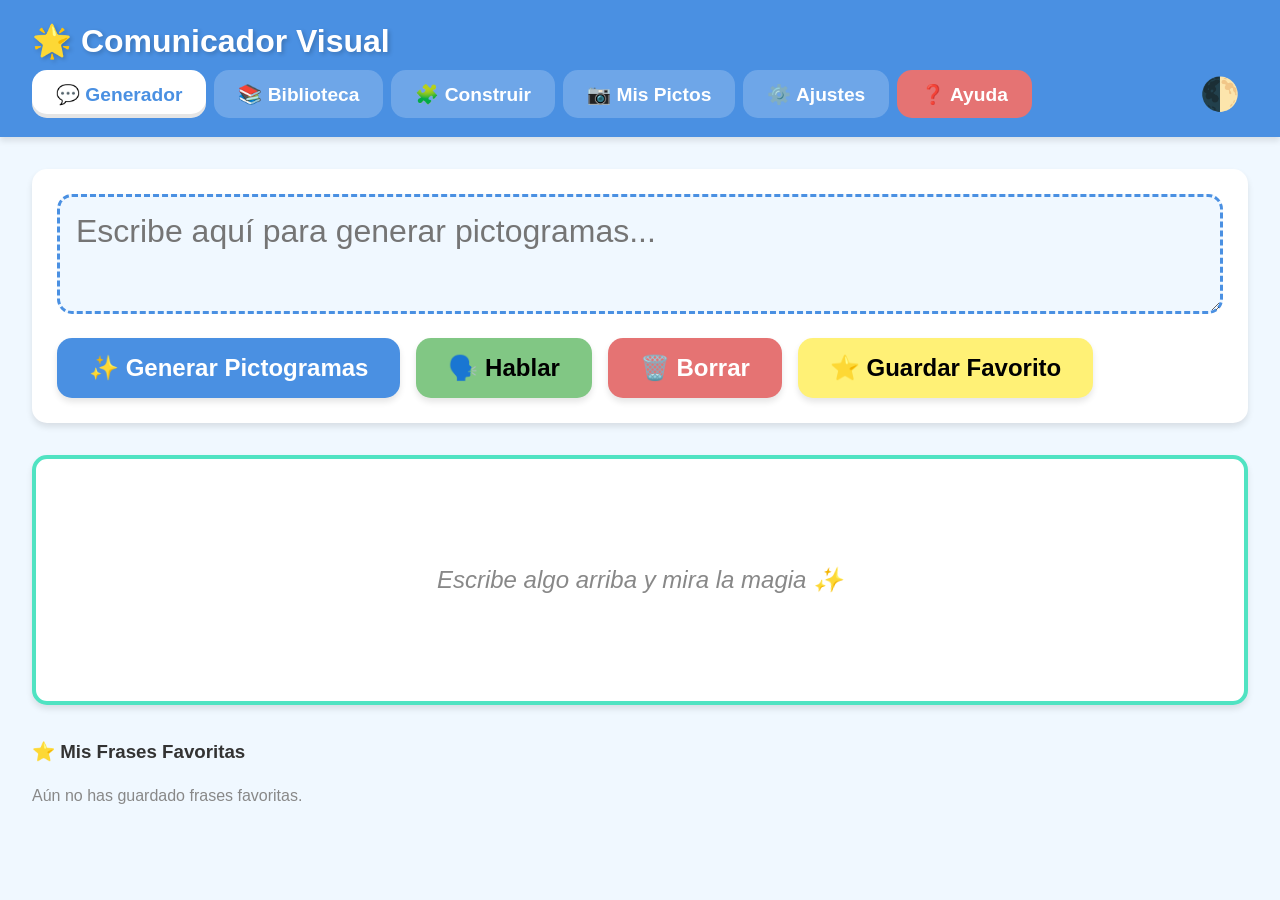
==== index.html @ 5ac13087 "fix: syntax error in template literals and rename - Fix syntax error with backticks escaping in fetc" ====
<!DOCTYPE html>
<html lang="es">
<head>
    <meta charset="UTF-8">
    <meta name="viewport" content="width=device-width, initial-scale=1.0">
    <title>Comunicador Visual TEA</title>
    <style>
        :root {
            /* Colors */
            --bg-color: #f0f8ff;
            --text-color: #333;
            --primary-color: #4a90e2;
            --secondary-color: #50e3c2;
            --card-bg: #fff;

            /* ARASAAC Colors */
            --color-people: #ffb74d; /* Naranja */
            --color-actions: #64b5f6; /* Azul */
            --color-objects: #fff176; /* Amarillo */
            --color-places: #81c784; /* Verde */
            --color-emotions: #e57373; /* Rojo */
            --color-food: #a1887f; /* Marrón */
            --color-other: #ffffff; /* Blanco */

            /* Typography & Sizing */
            --font-family: 'Comic Sans MS', 'Arial Rounded MT Bold', Arial, sans-serif;
            --border-radius: 15px;
            --shadow: 0 4px 6px rgba(0,0,0,0.1);
        }

        [data-theme="dark"] {
            --bg-color: #1a1a2e;
            --text-color: #f0f0f0;
            --card-bg: #16213e;
            --shadow: 0 4px 6px rgba(0,0,0,0.4);
            /* Slightly dimmer AAC colors for dark mode, keeping hue */
            --color-people: #cc923e;
            --color-actions: #5091c5;
            --color-objects: #ccc15e;
            --color-places: #679f6a;
            --color-emotions: #b75c5c;
            --color-food: #816d66;
            --color-other: #444;
        }

        [data-contrast="high"] {
            --bg-color: #000;
            --text-color: #fff;
            --card-bg: #000;
            --border-color: #fff;
            --primary-color: #ffff00;
            --color-people: #fff;
            --color-actions: #fff;
            --color-objects: #fff;
            --color-places: #fff;
            --color-emotions: #fff;
            --color-food: #fff;
            --color-other: #fff;
        }

        * {
            box-sizing: border-box;
            margin: 0;
            padding: 0;
        }

        body {
            font-family: var(--font-family);
            background-color: var(--bg-color);
            color: var(--text-color);
            transition: background-color 0.3s, color 0.3s;
            line-height: 1.6;
        }

        header {
            background-color: var(--primary-color);
            color: white;
            padding: 1rem 2rem;
            display: flex;
            flex-wrap: wrap;
            justify-content: space-between;
            align-items: center;
            box-shadow: var(--shadow);
            position: sticky;
            top: 0;
            z-index: 100;
        }

        header h1 {
            font-size: 2rem;
            margin-right: 2rem;
            text-shadow: 2px 2px 4px rgba(0,0,0,0.2);
        }

        [data-contrast="high"] header {
            background-color: #000;
            border-bottom: 2px solid #fff;
        }

        nav {
            display: flex;
            gap: 0.5rem;
            flex-wrap: wrap;
        }

        .tab-btn {
            background-color: rgba(255,255,255,0.2);
            border: none;
            color: white;
            padding: 0.8rem 1.5rem;
            font-size: 1.2rem;
            font-weight: bold;
            border-radius: var(--border-radius);
            cursor: pointer;
            transition: background-color 0.2s, transform 0.1s;
        }

        [data-contrast="high"] .tab-btn {
            border: 2px solid #fff;
            color: #fff;
            background-color: #000;
        }

        .tab-btn:hover {
            background-color: rgba(255,255,255,0.4);
            transform: scale(1.05);
        }

        .tab-btn.active {
            background-color: white;
            color: var(--primary-color);
            box-shadow: inset 0 -4px 0 rgba(0,0,0,0.1);
        }

        [data-contrast="high"] .tab-btn.active {
            background-color: #fff;
            color: #000;
        }

        .help-btn {
            background-color: var(--color-emotions);
        }
        [data-contrast="high"] .help-btn { background-color: #000; border-color: yellow; color: yellow; }

        #theme-toggle {
            background: none;
            border: none;
            font-size: 2rem;
            cursor: pointer;
            padding: 0.5rem;
            transition: transform 0.2s;
        }
        #theme-toggle:hover { transform: rotate(20deg); }

        main {
            padding: 2rem;
            max-width: 1400px;
            margin: 0 auto;
        }

        .tab-content {
            display: none;
            animation: fadeIn 0.3s ease-in-out;
        }

        .tab-content.active {
            display: block;
        }

        @keyframes fadeIn {
            from { opacity: 0; transform: translateY(10px); }
            to { opacity: 1; transform: translateY(0); }
        }

        /* Generator Area */
        .input-area {
            background-color: var(--card-bg);
            padding: 1.5rem;
            border-radius: var(--border-radius);
            box-shadow: var(--shadow);
            margin-bottom: 2rem;
            border: 1px solid transparent;
        }
        [data-contrast="high"] .input-area { border-color: #fff; }

        textarea {
            width: 100%;
            height: 120px;
            font-size: 2rem;
            padding: 1rem;
            border: 3px dashed var(--primary-color);
            border-radius: var(--border-radius);
            background-color: var(--bg-color);
            color: var(--text-color);
            font-family: inherit;
            resize: vertical;
        }
        [data-contrast="high"] textarea { border: 3px solid #fff; }

        .controls {
            display: flex;
            gap: 1rem;
            margin-top: 1rem;
            flex-wrap: wrap;
        }

        .action-btn {
            padding: 1rem 2rem;
            font-size: 1.5rem;
            font-weight: bold;
            border: none;
            border-radius: var(--border-radius);
            cursor: pointer;
            box-shadow: var(--shadow);
            transition: transform 0.1s;
            color: white;
            background-color: var(--primary-color);
        }
        [data-contrast="high"] .action-btn { border: 2px solid #fff; background-color: #000 !important; color: #fff; }
        [data-contrast="high"] .action-btn:focus, [data-contrast="high"] .action-btn:hover { background-color: yellow !important; color: #000; border-color: yellow; }

        .action-btn:active { transform: scale(0.95); }
        .action-btn.speak { background-color: var(--color-places); color: #000; }
        .action-btn.clear { background-color: var(--color-emotions); }
        .action-btn.fav { background-color: var(--color-objects); color: #000; }

        /* Pictograms */
        .picto-container {
            display: flex;
            flex-wrap: wrap;
            gap: 1rem;
            padding: 2rem;
            background-color: var(--card-bg);
            border-radius: var(--border-radius);
            box-shadow: var(--shadow);
            min-height: 250px;
            align-items: center;
            justify-content: flex-start;
            border: 4px solid var(--secondary-color);
        }
        [data-contrast="high"] .picto-container { border-color: #fff; }

        .empty-state {
            width: 100%;
            text-align: center;
            font-size: 1.5rem;
            color: #888;
            font-style: italic;
        }
        [data-contrast="high"] .empty-state { color: #fff; }

        .pictogram {
            display: flex;
            flex-direction: column;
            align-items: center;
            justify-content: center;
            width: 180px;
            height: 220px;
            background-color: white;
            border: 6px solid #ccc;
            border-radius: 20px;
            padding: 10px;
            box-shadow: 0 6px 12px rgba(0,0,0,0.15);
            transition: transform 0.2s;
            cursor: grab;
            user-select: none;
        }

        .pictogram:active { cursor: grabbing; }
        .pictogram:hover { transform: scale(1.05) translateY(-5px); }

        [data-contrast="high"] .pictogram { background-color: #000; border-color: #fff; }

        /* ARASAAC Border Colors */
        .pictogram[data-category="personas"] { border-color: var(--color-people); }
        .pictogram[data-category="acciones"] { border-color: var(--color-actions); }
        .pictogram[data-category="objetos"] { border-color: var(--color-objects); }
        .pictogram[data-category="lugares"] { border-color: var(--color-places); }
        .pictogram[data-category="emociones"] { border-color: var(--color-emotions); }
        .pictogram[data-category="alimentos"] { border-color: var(--color-food); }
        .pictogram[data-category="otros"] { border-color: var(--color-other); }

        [data-contrast="high"] .pictogram[data-category] { border-color: #fff; }

        .picto-img {
            width: 140px;
            height: 140px;
            object-fit: contain;
            font-size: 100px; /* For emojis */
            display: flex;
            align-items: center;
            justify-content: center;
        }

        .picto-label {
            margin-top: auto;
            font-size: 1.2rem;
            font-weight: bold;
            text-transform: uppercase;
            text-align: center;
            color: #000;
            width: 100%;
            overflow: hidden;
            text-overflow: ellipsis;
            white-space: nowrap;
        }
        [data-contrast="high"] .picto-label { color: #fff; }

        .hide-text .picto-label { display: none; }

        /* Remove Button */
        .remove-btn {
            position: absolute;
            top: -10px;
            right: -10px;
            background: red;
            color: white;
            border: none;
            border-radius: 50%;
            width: 30px;
            height: 30px;
            font-size: 16px;
            font-weight: bold;
            cursor: pointer;
            display: none;
            box-shadow: 0 2px 4px rgba(0,0,0,0.2);
            z-index: 10;
        }
        .pictogram { position: relative; }
        .pictogram:hover .remove-btn { display: block; }
        .builder-board .pictogram .remove-btn { display: block; }

        /* AI Elements */
        .ai-generate-btn {
            background-color: var(--primary-color);
            color: white;
            border: none;
            border-radius: 10px;
            padding: 8px;
            font-size: 0.9rem;
            font-weight: bold;
            cursor: pointer;
            margin-top: 10px;
            text-align: center;
            box-shadow: 0 2px 4px rgba(0,0,0,0.2);
            transition: transform 0.1s, background-color 0.2s;
            width: 90%;
        }
        .ai-generate-btn:hover {
            transform: scale(1.05);
            background-color: var(--secondary-color);
            color: black;
        }
        .ai-generate-btn:active {
            transform: scale(0.95);
        }

        .loading-spinner {
            font-size: 3rem;
            animation: spin 2s linear infinite;
            display: flex;
            align-items: center;
            justify-content: center;
            height: 100px;
        }

        @keyframes spin {
            0% { transform: rotate(0deg); }
            100% { transform: rotate(360deg); }
        }

        /* Library Area */
        .library-controls {
            display: flex;
            flex-direction: column;
            gap: 1rem;
            margin-bottom: 2rem;
        }

        #library-search {
            width: 100%;
            font-size: 1.5rem;
            padding: 1rem;
            border-radius: var(--border-radius);
            border: 2px solid var(--primary-color);
            background-color: var(--card-bg);
            color: var(--text-color);
        }
        [data-contrast="high"] #library-search { border-color: #fff; }

        .filters {
            display: flex;
            gap: 0.5rem;
            flex-wrap: wrap;
        }

        .filter-btn {
            padding: 0.5rem 1rem;
            font-size: 1.1rem;
            border: 2px solid #ccc;
            border-radius: 20px;
            background: var(--card-bg);
            color: var(--text-color);
            cursor: pointer;
            font-weight: bold;
        }
        [data-contrast="high"] .filter-btn { border-color: #fff; }

        .filter-btn.active {
            border-color: var(--text-color);
            background: var(--text-color);
            color: var(--bg-color);
        }

        .category-people { border-color: var(--color-people); color: var(--color-people); }
        .category-actions { border-color: var(--color-actions); color: var(--color-actions); }
        .category-objects { border-color: var(--color-objects); color: var(--color-objects); }
        .category-places { border-color: var(--color-places); color: var(--color-places); }
        .category-emotions { border-color: var(--color-emotions); color: var(--color-emotions); }
        .category-food { border-color: var(--color-food); color: var(--color-food); }

        .picto-grid {
            display: grid;
            grid-template-columns: repeat(auto-fill, minmax(180px, 1fr));
            gap: 1.5rem;
            justify-items: center;
        }

        /* Builder Area */
        .builder-area { margin-bottom: 2rem; }
        .builder-controls { margin-bottom: 1rem; display: flex; gap: 1rem; }
        .builder-board { min-height: 300px; border: 4px dashed var(--secondary-color); }

        .mini-library h3 { margin-bottom: 1rem; }
        .mini-library .picto-grid.mini {
            grid-template-columns: repeat(auto-fill, minmax(120px, 1fr));
            gap: 1rem;
            background: var(--card-bg);
            padding: 1rem;
            border-radius: var(--border-radius);
            max-height: 400px;
            overflow-y: auto;
            border: 1px solid transparent;
        }
        [data-contrast="high"] .mini-library .picto-grid.mini { border-color: #fff; }

        .mini-library .pictogram {
            width: 120px;
            height: 150px;
            border-width: 4px;
        }
        .mini-library .picto-img { width: 80px; height: 80px; font-size: 60px; }
        .mini-library .picto-label { font-size: 0.9rem; }

        /* Custom Area */
        .custom-form {
            background: var(--card-bg);
            padding: 2rem;
            border-radius: var(--border-radius);
            box-shadow: var(--shadow);
            margin-bottom: 2rem;
            border: 1px solid transparent;
        }
        [data-contrast="high"] .custom-form { border-color: #fff; }

        .form-group {
            margin-bottom: 1.5rem;
        }
        .form-group label {
            display: block;
            font-size: 1.2rem;
            font-weight: bold;
            margin-bottom: 0.5rem;
        }
        .form-group input[type="text"], .form-group select {
            width: 100%;
            padding: 1rem;
            font-size: 1.2rem;
            border-radius: var(--border-radius);
            border: 2px solid #ccc;
            background: var(--bg-color);
            color: var(--text-color);
        }
        [data-contrast="high"] .form-group input, [data-contrast="high"] .form-group select { border-color: #fff; }

        .preview-box {
            width: 180px;
            height: 180px;
            border: 4px dashed #ccc;
            border-radius: var(--border-radius);
            display: flex;
            align-items: center;
            justify-content: center;
            margin-top: 1rem;
            overflow: hidden;
        }
        .preview-box img { width: 100%; height: 100%; object-fit: contain; }

        /* Settings Area */
        .settings-panel {
            background: var(--card-bg);
            padding: 2rem;
            border-radius: var(--border-radius);
            box-shadow: var(--shadow);
            max-width: 600px;
            border: 1px solid transparent;
        }
        [data-contrast="high"] .settings-panel { border-color: #fff; }
        .setting-item {
            display: flex;
            justify-content: space-between;
            align-items: center;
            padding: 1rem 0;
            border-bottom: 1px solid #ccc;
            font-size: 1.2rem;
            flex-wrap: wrap;
            gap: 1rem;
        }
        [data-contrast="high"] .setting-item { border-color: #fff; }

        /* Toggle Switch */
        .switch {
            position: relative;
            display: inline-block;
            width: 60px;
            height: 34px;
        }
        .switch input { opacity: 0; width: 0; height: 0; }
        .slider {
            position: absolute;
            cursor: pointer;
            top: 0; left: 0; right: 0; bottom: 0;
            background-color: #ccc;
            transition: .4s;
            border-radius: 34px;
        }
        .slider:before {
            position: absolute;
            content: "";
            height: 26px; width: 26px;
            left: 4px; bottom: 4px;
            background-color: white;
            transition: .4s;
            border-radius: 50%;
        }
        input:checked + .slider { background-color: var(--primary-color); }
        [data-contrast="high"] input:checked + .slider { background-color: yellow; }
        [data-contrast="high"] input:checked + .slider:before { background-color: #000; }
        input:checked + .slider:before { transform: translateX(26px); }

        /* Favorites */
        .favorites-area { margin-top: 2rem; }
        .favorites-container {
            display: flex;
            flex-direction: column;
            gap: 1rem;
            margin-top: 1rem;
        }
        .fav-item {
            background: var(--card-bg);
            padding: 1rem;
            border-radius: var(--border-radius);
            display: flex;
            justify-content: space-between;
            align-items: center;
            box-shadow: var(--shadow);
            font-size: 1.2rem;
            border: 1px solid transparent;
        }
        [data-contrast="high"] .fav-item { border-color: #fff; }
        .fav-item .fav-text { font-weight: bold; cursor: pointer; flex: 1; }
        .fav-item .fav-text:hover { color: var(--primary-color); }
        [data-contrast="high"] .fav-item .fav-text:hover { color: yellow; }

        /* Help Area */
        .help-content {
            background: var(--card-bg);
            padding: 2rem;
            border-radius: var(--border-radius);
            font-size: 1.2rem;
            border: 1px solid transparent;
        }
        [data-contrast="high"] .help-content { border-color: #fff; }
        .tutorial-steps {
            display: grid;
            grid-template-columns: repeat(auto-fit, minmax(250px, 1fr));
            gap: 2rem;
            margin-top: 2rem;
        }
        .step {
            background: var(--bg-color);
            padding: 1.5rem;
            border-radius: var(--border-radius);
            border-left: 8px solid var(--primary-color);
        }
        [data-contrast="high"] .step { border-left-color: yellow; border: 1px solid #fff; }

        @media (max-width: 768px) {
            header h1 { font-size: 1.5rem; }
            .tab-btn { font-size: 1rem; padding: 0.6rem 1rem; }
            .action-btn { font-size: 1.2rem; padding: 0.8rem 1.5rem; width: 100%; }
            .controls { flex-direction: column; }
            .pictogram { width: 140px; height: 180px; }
            .picto-img { width: 100px; height: 100px; font-size: 70px; }
            .picto-label { font-size: 1rem; }
        }
    </style>
</head>
<body>
    <header>
        <h1>🌟 Comunicador Visual</h1>
        <nav>
            <button class="tab-btn active" onclick="switchTab('generator')">💬 Generador</button>
            <button class="tab-btn" onclick="switchTab('library')">📚 Biblioteca</button>
            <button class="tab-btn" onclick="switchTab('builder')">🧩 Construir</button>
            <button class="tab-btn" onclick="switchTab('custom')">📷 Mis Pictos</button>
            <button class="tab-btn" onclick="switchTab('settings')">⚙️ Ajustes</button>
            <button class="tab-btn help-btn" onclick="switchTab('help')">❓ Ayuda</button>
        </nav>
        <button id="theme-toggle" onclick="toggleTheme()">🌓</button>
    </header>

    <main>
        <!-- Sección 1: Generador -->
        <section id="generator" class="tab-content active">
            <div class="input-area">
                <textarea id="text-input" placeholder="Escribe aquí para generar pictogramas..." spellcheck="false"></textarea>
                <div class="controls">
                    <button id="generate-btn" class="action-btn">✨ Generar Pictogramas</button>
                    <button id="speak-btn" class="action-btn speak">🗣️ Hablar</button>
                    <button id="clear-btn" class="action-btn clear">🗑️ Borrar</button>
                    <button id="save-fav-btn" class="action-btn fav">⭐ Guardar Favorito</button>
                </div>
            </div>
            <div id="picto-output" class="picto-container" ondrop="drop(event)" ondragover="allowDrop(event)">
                <!-- Pictogramas generados aparecerán aquí -->
                <div class="empty-state">Escribe algo arriba y mira la magia ✨</div>
            </div>

            <div class="favorites-area">
                <h3>⭐ Mis Frases Favoritas</h3>
                <div id="favorites-list" class="favorites-container"></div>
            </div>
        </section>

        <!-- Sección 2: Biblioteca -->
        <section id="library" class="tab-content">
            <div class="library-controls">
                <input type="text" id="library-search" placeholder="🔍 Buscar pictograma...">
                <div class="filters">
                    <button class="filter-btn active" data-filter="all">Todos</button>
                    <button class="filter-btn category-people" data-filter="personas">Naranja (Personas)</button>
                    <button class="filter-btn category-actions" data-filter="acciones">Azul (Acciones)</button>
                    <button class="filter-btn category-objects" data-filter="objetos">Amarillo (Objetos)</button>
                    <button class="filter-btn category-places" data-filter="lugares">Verde (Lugares)</button>
                    <button class="filter-btn category-emotions" data-filter="emociones">Rojo (Emociones)</button>
                    <button class="filter-btn category-food" data-filter="alimentos">Marrón (Alimentos)</button>
                </div>
            </div>
            <div id="library-grid" class="picto-grid">
                <!-- Biblioteca completa se renderizará aquí -->
            </div>
        </section>

        <!-- Sección 3: Constructor -->
        <section id="builder" class="tab-content">
            <div class="builder-area">
                <div class="builder-controls">
                    <button id="builder-speak-btn" class="action-btn speak">🗣️ Hablar Frase</button>
                    <button id="builder-clear-btn" class="action-btn clear">🗑️ Vaciar Tablero</button>
                </div>
                <div id="builder-board" class="picto-container builder-board" ondrop="drop(event)" ondragover="allowDrop(event)">
                    <div class="empty-state">Arrastra pictogramas aquí para construir frases 🧩</div>
                </div>
            </div>
            <div class="mini-library">
                <h3>Elige pictogramas:</h3>
                <div id="builder-library" class="picto-grid mini">
                    <!-- Mini biblioteca para arrastrar -->
                </div>
            </div>
        </section>

        <!-- Sección 4: Personalizados -->
        <section id="custom" class="tab-content">
            <div class="custom-form">
                <h2>Añadir Nuevo Pictograma</h2>
                <div class="form-group">
                    <label>Palabra o frase asociada:</label>
                    <input type="text" id="custom-word" placeholder="Ej: Mi perro Toby">
                </div>
                <div class="form-group">
                    <label>Categoría (Color):</label>
                    <select id="custom-category">
                        <option value="personas">Personas (Naranja)</option>
                        <option value="acciones">Acciones (Azul)</option>
                        <option value="objetos">Objetos (Amarillo)</option>
                        <option value="lugares">Lugares (Verde)</option>
                        <option value="emociones">Emociones (Rojo)</option>
                        <option value="alimentos">Alimentos (Marrón)</option>
                        <option value="otros">Otros (Blanco)</option>
                    </select>
                </div>
                <div class="form-group">
                    <label>Imagen:</label>
                    <input type="file" id="custom-image" accept="image/png, image/jpeg">
                    <div id="image-preview" class="preview-box">Preview de imagen</div>
                </div>
                <button id="save-custom-btn" class="action-btn">💾 Guardar Pictograma</button>
            </div>
            <div class="custom-gallery">
                <h3>Mis Pictogramas Personales</h3>
                <div id="custom-grid" class="picto-grid"></div>
            </div>
        </section>

        <!-- Sección 5: Ajustes -->
        <section id="settings" class="tab-content">
            <div class="settings-panel">
                <h2>Configuración</h2>

                <div class="setting-item">
                    <label>Modo Alto Contraste</label>
                    <label class="switch">
                        <input type="checkbox" id="high-contrast-toggle">
                        <span class="slider"></span>
                    </label>
                </div>

                <div class="setting-item">
                    <label>Mostrar texto bajo pictogramas</label>
                    <label class="switch">
                        <input type="checkbox" id="show-text-toggle" checked>
                        <span class="slider"></span>
                    </label>
                </div>

                <div class="setting-item">
                    <label>Voz (Síntesis):</label>
                    <select id="voice-select">
                        <option value="">Cargando voces...</option>
                    </select>
                </div>

                <div class="setting-item">
                    <label>Velocidad de voz:</label>
                    <input type="range" id="voice-rate" min="0.5" max="1.5" step="0.1" value="1.0">
                    <span id="rate-value">Normal</span>
                </div>

                <div class="setting-item" style="flex-direction: column; align-items: flex-start;">
                    <label style="margin-bottom: 0.5rem; font-weight: bold; color: var(--primary-color);">🤖 Generación con IA (Open Router)</label>
                    <div style="width: 100%; display: flex; flex-direction: column; gap: 0.5rem;">
                        <input type="password" id="api-key-input" placeholder="Introduce tu API Key de Open Router" style="width: 100%; padding: 0.8rem; font-size: 1rem; border-radius: var(--border-radius); border: 2px solid #ccc;">
                        <div style="display: flex; justify-content: space-between; align-items: center; width: 100%;">
                            <label style="font-size: 1rem;">Activar IA automática (genera sin pulsar botón):</label>
                            <label class="switch">
                                <input type="checkbox" id="auto-ai-toggle">
                                <span class="slider"></span>
                            </label>
                        </div>
                    </div>
                </div>

                <button id="reset-data-btn" class="action-btn clear" style="margin-top: 30px;">⚠️ Borrar todos los datos guardados</button>
            </div>
        </section>

        <!-- Sección 6: Ayuda -->
        <section id="help" class="tab-content">
            <div class="help-content">
                <h2>¿Cómo usar el Comunicador Visual?</h2>
                <div class="tutorial-steps">
                    <div class="step">
                        <h3>1. Escribe o Habla 📝</h3>
                        <p>En la pestaña "Generador", escribe cualquier frase. El sistema la convertirá automáticamente en pictogramas.</p>
                    </div>
                    <div class="step">
                        <h3>2. Escucha 🗣️</h3>
                        <p>Pulsa el botón "Hablar" y el dispositivo leerá la frase en voz alta.</p>
                    </div>
                    <div class="step">
                        <h3>3. Construye 🧩</h3>
                        <p>En "Construir", arrastra pictogramas desde abajo hacia el panel superior para armar tus propias oraciones visuales.</p>
                    </div>
                    <div class="step">
                        <h3>4. Personaliza 📷</h3>
                        <p>Sube fotos de tu familia, mascota o juguetes en "Mis Pictos" para usarlos en el comunicador.</p>
                    </div>
                    <div class="step">
                        <h3>🎨 Colores ARASAAC</h3>
                        <ul>
                            <li><span style="color: #0078D7; font-weight:bold;">Azul:</span> Acciones (Verbos)</li>
                            <li><span style="color: #FFB300; font-weight:bold;">Amarillo:</span> Objetos (Nombres)</li>
                            <li><span style="color: #E65100; font-weight:bold;">Naranja:</span> Personas / Pronombres</li>
                            <li><span style="color: #4CAF50; font-weight:bold;">Verde:</span> Lugares</li>
                            <li><span style="color: #D32F2F; font-weight:bold;">Rojo:</span> Emociones / Adjetivos</li>
                            <li><span style="color: #795548; font-weight:bold;">Marrón:</span> Alimentos</li>
                        </ul>
                    </div>
                </div>
            </div>
        </section>
    </main>

    <script>
        /* =========================================================================
           1. DICCIONARIO DE PICTOGRAMAS (Más de 350 entradas con emojis/SVGs)
           ========================================================================= */
        const diccionario = [

            // PERSONAS Y PRONOMBRES (Naranja)
            { palabras: ["yo", "mi", "me", "conmigo"], img: "🧍", cat: "personas" },
            { palabras: ["tu", "tú", "te", "ti", "contigo"], img: "👉", cat: "personas" },
            { palabras: ["el", "él", "ella", "le", "lo", "la"], img: "👤", cat: "personas" },
            { palabras: ["nosotros", "nosotras", "nos"], img: "👥", cat: "personas" },
            { palabras: ["vosotros", "vosotras", "ustedes", "os"], img: "👉👥", cat: "personas" },
            { palabras: ["ellos", "ellas", "les", "los", "las"], img: "🗣️", cat: "personas" },
            { palabras: ["mama", "mamá", "madre", "mami"], img: "👩", cat: "personas" },
            { palabras: ["papa", "papá", "padre", "papi"], img: "👨", cat: "personas" },
            { palabras: ["hermano", "hermana", "hermanos"], img: "👦", cat: "personas" },
            { palabras: ["abuela", "abuelo", "abuelos"], img: "👵", cat: "personas" },
            { palabras: ["bebe", "bebé", "nene", "nena"], img: "👶", cat: "personas" },
            { palabras: ["amigo", "amiga", "amigos", "compañero"], img: "🧑‍🤝‍🧑", cat: "personas" },
            { palabras: ["profesor", "profesora", "maestro", "profe"], img: "👨‍🏫", cat: "personas" },
            { palabras: ["medico", "médico", "doctor", "doctora"], img: "👨‍⚕️", cat: "personas" },
            { palabras: ["policia", "policía"], img: "👮", cat: "personas" },
            { palabras: ["bombero"], img: "👨‍🚒", cat: "personas" },
            { palabras: ["niño", "niña", "niños", "chico", "chica"], img: "🧒", cat: "personas" },
            { palabras: ["hombre", "señor"], img: "👨", cat: "personas" },
            { palabras: ["mujer", "señora"], img: "👩", cat: "personas" },
            { palabras: ["familia"], img: "👪", cat: "personas" },

            // ACCIONES Y VERBOS COMPLETOS (Azul)
            { palabras: ["querer", "quiero", "quiere", "queremos", "quise", "queria", "quería"], img: "👐", cat: "acciones" },
            { palabras: ["tener", "tengo", "tiene", "tenemos", "tuve", "tenia", "tenía", "teniendo"], img: "🤲", cat: "acciones" },
            { palabras: ["ir", "voy", "vamos", "fue", "fui", "yendo", "iremos", "va", "van"], img: "🚶", cat: "acciones" },
            { palabras: ["venir", "ven", "vengo", "viene", "viniendo", "vinieron", "vino"], img: "🏃", cat: "acciones" },
            { palabras: ["estar", "estoy", "esta", "está", "estamos", "estuve", "estaba", "estando", "estan", "están"], img: "📍", cat: "acciones" },
            { palabras: ["ser", "soy", "es", "somos", "fui", "era", "siendo", "son"], img: "👤", cat: "acciones" },
            { palabras: ["hacer", "hago", "hace", "hacemos", "hice", "haciendo", "hacen"], img: "🛠️", cat: "acciones" },
            { palabras: ["ver", "veo", "mirar", "miro", "ve", "vimos", "viendo", "mira", "mirando"], img: "👁️", cat: "acciones" },
            { palabras: ["escuchar", "escucho", "oir", "oigo", "escucha", "escuchando", "oye", "oyendo"], img: "👂", cat: "acciones" },
            { palabras: ["comer", "como", "come", "comiendo", "comemos", "comi", "comí", "comeran", "comio"], img: "🍽️", cat: "acciones" },
            { palabras: ["beber", "bebo", "bebe", "tomar", "tomo", "toma", "bebiendo", "tomando"], img: "🚰", cat: "acciones" },
            { palabras: ["dormir", "duermo", "duerme", "dormimos", "durmiendo", "durmio"], img: "💤", cat: "acciones" },
            { palabras: ["jugar", "juego", "juega", "jugamos", "jugando", "jugue"], img: "🎮", cat: "acciones" },
            { palabras: ["correr", "corro", "corre", "corriendo", "corremos", "corri"], img: "🏃‍♂️", cat: "acciones" },
            { palabras: ["saltar", "salto", "salta", "saltando", "saltamos"], img: "🦘", cat: "acciones" },
            { palabras: ["caminar", "camino", "andar", "pasear", "camina", "caminando", "paseando"], img: "🚶‍♂️", cat: "acciones" },
            { palabras: ["hablar", "hablo", "decir", "digo", "habla", "hablando", "dice", "diciendo"], img: "🗣️", cat: "acciones" },
            { palabras: ["leer", "leo", "lee", "leyendo", "leemos", "lei"], img: "📖", cat: "acciones" },
            { palabras: ["escribir", "escribo", "escribe", "escribiendo", "escribimos"], img: "✍️", cat: "acciones" },
            { palabras: ["dibujar", "dibujo", "pintar", "pinto", "dibuja", "dibujando", "pinta", "pintando"], img: "🎨", cat: "acciones" },
            { palabras: ["cantar", "canto", "canta", "cantando", "cantamos"], img: "🎤", cat: "acciones" },
            { palabras: ["bailar", "bailo", "baila", "bailando", "bailamos"], img: "💃", cat: "acciones" },
            { palabras: ["dar", "doy", "da", "dame", "dando", "dimos", "dio"], img: "🎁", cat: "acciones" },
            { palabras: ["tomar", "coger", "agarro", "coge", "cogiendo", "agarrando", "agarra"], img: "✊", cat: "acciones" },
            { palabras: ["poner", "pongo", "pone", "poniendo", "pon", "puso"], img: "📥", cat: "acciones" },
            { palabras: ["quitar", "quito", "quita", "sacar", "quitando", "saca", "sacando"], img: "📤", cat: "acciones" },
            { palabras: ["abrir", "abro", "abre", "abriendo", "abrimos"], img: "👐", cat: "acciones" },
            { palabras: ["cerrar", "cierro", "cierra", "cerrando", "cerramos"], img: "🚪", cat: "acciones" },
            { palabras: ["entrar", "entro", "entra", "entrando", "entramos"], img: "🚶‍♂️➡️", cat: "acciones" },
            { palabras: ["salir", "salgo", "sale", "saliendo", "salimos", "salio"], img: "🚪🏃", cat: "acciones" },
            { palabras: ["subir", "subo", "sube", "subiendo", "subimos"], img: "⬆️", cat: "acciones" },
            { palabras: ["bajar", "bajo", "baje", "baja", "bajando", "bajamos"], img: "⬇️", cat: "acciones" },
            { palabras: ["esperar", "espero", "espera", "esperando", "esperamos"], img: "⏳", cat: "acciones" },
            { palabras: ["parar", "paro", "para", "detener", "parando", "deteniendo"], img: "🛑", cat: "acciones" },
            { palabras: ["ayudar", "ayudo", "ayuda", "ayudame", "ayudando", "ayudamos"], img: "🤝", cat: "acciones" },
            { palabras: ["gustar", "gusta", "gusto", "agradar", "gustan"], img: "👍", cat: "acciones" },
            { palabras: ["pensar", "pienso", "piensa", "pensando", "pensamos"], img: "💭", cat: "acciones" },
            { palabras: ["saber", "se", "sé", "sabe", "sabiendo", "sabemos", "supo"], img: "💡", cat: "acciones" },
            { palabras: ["aprender", "aprendo", "aprende", "aprendiendo", "aprendemos"], img: "🧠", cat: "acciones" },
            { palabras: ["lavar", "lavo", "lava", "limpiar", "limpia", "lavando", "limpiando"], img: "🧼", cat: "acciones" },
            { palabras: ["bañar", "baño", "duchar", "ducho", "bañando", "duchando", "baña"], img: "🛀", cat: "acciones" },
            { palabras: ["vestir", "visto", "ropa", "ponerse", "vistiendo", "viste"], img: "👕", cat: "acciones" },
            { palabras: ["comprar", "compro", "compra", "comprando", "compramos"], img: "🛒", cat: "acciones" },
            { palabras: ["pagar", "pago", "paga", "pagando", "pagamos"], img: "💵", cat: "acciones" },
            { palabras: ["llorar", "lloro", "llora", "llorando", "lloramos"], img: "😢", cat: "acciones" },
            { palabras: ["reir", "rio", "rie", "sonreir", "riendo", "sonriendo", "sonrie"], img: "😄", cat: "acciones" },
            { palabras: ["gritar", "grito", "grita", "gritando", "gritamos"], img: "😫", cat: "acciones" },
            { palabras: ["abrazar", "abrazo", "abraza", "abrazando", "abrazamos"], img: "🫂", cat: "acciones" },
            { palabras: ["besar", "beso", "besa", "besando", "besamos"], img: "💋", cat: "acciones" },
            { palabras: ["doler", "duele", "lastimar", "doliendo", "duelen"], img: "🤕", cat: "acciones" },
            { palabras: ["terminar", "termino", "acabar", "fin", "terminando", "termina"], img: "🏁", cat: "acciones" },
            { palabras: ["caer", "caigo", "cae", "cayendo", "cayo", "caí"], img: "💥", cat: "acciones" },
            { palabras: ["romper", "rompo", "rompe", "rompiendo", "roto"], img: "🔨", cat: "acciones" },
            { palabras: ["trabajar", "trabajo", "trabaja", "trabajando"], img: "💼", cat: "acciones" },
            { palabras: ["estudiar", "estudio", "estudia", "estudiando"], img: "📚", cat: "acciones" },
            { palabras: ["ganar", "gano", "gana", "ganando"], img: "🏆", cat: "acciones" },
            { palabras: ["perder", "pierdo", "pierde", "perdiendo"], img: "❌", cat: "acciones" },
            { palabras: ["volar", "vuelo", "vuela", "volando"], img: "🦅", cat: "acciones" },
            { palabras: ["nadar", "nado", "nada", "nadando"], img: "🏊", cat: "acciones" },
            { palabras: ["pelear", "peleo", "pelea", "peleando", "luchar"], img: "🥊", cat: "acciones" },
            { palabras: ["esconder", "escondo", "esconde", "escondiendo"], img: "🙈", cat: "acciones" },
            { palabras: ["buscar", "busco", "busca", "buscando"], img: "🔍", cat: "acciones" },
            { palabras: ["encontrar", "encuentro", "encuentra", "encontrando"], img: "🎯", cat: "acciones" },
            { palabras: ["cocinar", "cocino", "cocina", "cocinando"], img: "🍳", cat: "acciones" },
            { palabras: ["cortar", "corto", "corta", "cortando"], img: "✂️", cat: "acciones" },
            { palabras: ["peinar", "peino", "peina", "peinando"], img: "🪮", cat: "acciones" },
            { palabras: ["cepillar", "cepillo", "cepilla", "cepillando"], img: "🪥", cat: "acciones" },
            { palabras: ["despertar", "despierto", "despierta", "despertando"], img: "⏰", cat: "acciones" },
            { palabras: ["levantar", "levanto", "levanta", "levantando"], img: "⬆️", cat: "acciones" },
            { palabras: ["sentar", "siento", "sienta", "sentando"], img: "🪑", cat: "acciones" },
            { palabras: ["acostar", "acuesto", "acuesta", "acostando"], img: "🛏️", cat: "acciones" },

            // OBJETOS (Amarillo)
            { palabras: ["agua", "aguas"], img: "💧", cat: "objetos" },
            { palabras: ["juguete", "juguetes"], img: "🧸", cat: "objetos" },
            { palabras: ["pelota", "balon", "bola"], img: "⚽", cat: "objetos" },
            { palabras: ["coche", "auto", "carro", "vehiculo"], img: "🚗", cat: "objetos" },
            { palabras: ["tren", "ferrocarril"], img: "🚂", cat: "objetos" },
            { palabras: ["avion", "avión"], img: "✈️", cat: "objetos" },
            { palabras: ["barco", "bote", "lancha"], img: "⛵", cat: "objetos" },
            { palabras: ["bicicleta", "bici"], img: "🚲", cat: "objetos" },
            { palabras: ["libro", "cuento", "libros"], img: "📚", cat: "objetos" },
            { palabras: ["lapiz", "lápiz", "boli", "boligrafo", "lapicero"], img: "✏️", cat: "objetos" },
            { palabras: ["papel", "hoja", "folio"], img: "📄", cat: "objetos" },
            { palabras: ["tijeras", "tijera"], img: "✂️", cat: "objetos" },
            { palabras: ["pegamento", "cola"], img: "🧴", cat: "objetos" },
            { palabras: ["mesa", "escritorio", "pupitre"], img: "🪑", cat: "objetos" },
            { palabras: ["silla", "asiento", "sillon"], img: "🪑", cat: "objetos" },
            { palabras: ["cama", "camita"], img: "🛏️", cat: "objetos" },
            { palabras: ["sofa", "sofá"], img: "🛋️", cat: "objetos" },
            { palabras: ["puerta"], img: "🚪", cat: "objetos" },
            { palabras: ["ventana", "cristal"], img: "🪟", cat: "objetos" },
            { palabras: ["television", "tv", "tele", "televisor"], img: "📺", cat: "objetos" },
            { palabras: ["ordenador", "computadora", "pc", "portatil"], img: "💻", cat: "objetos" },
            { palabras: ["tablet", "ipad", "tableta"], img: "📱", cat: "objetos" },
            { palabras: ["telefono", "movil", "celular", "smartphone"], img: "📱", cat: "objetos" },
            { palabras: ["auriculares", "cascos", "audifonos"], img: "🎧", cat: "objetos" },
            { palabras: ["reloj"], img: "⌚", cat: "objetos" },
            { palabras: ["gafas", "lentes", "anteojos"], img: "👓", cat: "objetos" },
            { palabras: ["ropa", "prendas"], img: "👕", cat: "objetos" },
            { palabras: ["pantalon", "pantalón", "pantalones"], img: "👖", cat: "objetos" },
            { palabras: ["camiseta", "playera", "remera"], img: "👕", cat: "objetos" },
            { palabras: ["zapatos", "zapatillas", "calzado"], img: "👟", cat: "objetos" },
            { palabras: ["calcetines", "medias"], img: "🧦", cat: "objetos" },
            { palabras: ["abrigo", "chaqueta", "chamarra", "sueter"], img: "🧥", cat: "objetos" },
            { palabras: ["sombrero", "gorra", "gorro"], img: "🧢", cat: "objetos" },
            { palabras: ["mochila", "bolso", "cartera"], img: "🎒", cat: "objetos" },
            { palabras: ["dinero", "monedas", "billetes"], img: "💰", cat: "objetos" },
            { palabras: ["llaves", "llave"], img: "🔑", cat: "objetos" },
            { palabras: ["cepillo"], img: "🪥", cat: "objetos" },
            { palabras: ["peine"], img: "🪮", cat: "objetos" },
            { palabras: ["jabon", "jabón", "gel"], img: "🧼", cat: "objetos" },
            { palabras: ["toalla"], img: "🧖", cat: "objetos" },
            { palabras: ["papel higienico", "vater"], img: "🧻", cat: "objetos" },
            { palabras: ["plato", "vajilla"], img: "🍽️", cat: "objetos" },
            { palabras: ["vaso", "taza", "copa"], img: "🥛", cat: "objetos" },
            { palabras: ["cubiertos", "cuchara", "tenedor", "cuchillo"], img: "🍴", cat: "objetos" },
            { palabras: ["basura", "papelera", "cubo"], img: "🗑️", cat: "objetos" },
            { palabras: ["regalo", "obsequio"], img: "🎁", cat: "objetos" },
            { palabras: ["foto", "fotografia", "camara"], img: "📷", cat: "objetos" },
            { palabras: ["lluvia", "paraguas"], img: "☂️", cat: "objetos" },
            { palabras: ["sol", "soleado"], img: "☀️", cat: "objetos" },
            { palabras: ["luna", "noche"], img: "🌙", cat: "objetos" },
            { palabras: ["estrella"], img: "⭐", cat: "objetos" },
            { palabras: ["fuego", "lumbre"], img: "🔥", cat: "objetos" },
            { palabras: ["flor", "flores", "planta"], img: "🌸", cat: "objetos" },
            { palabras: ["arbol", "árbol"], img: "🌳", cat: "objetos" },

            // LUGARES (Verde)
            { palabras: ["casa", "hogar", "vivienda"], img: "🏠", cat: "lugares" },
            { palabras: ["colegio", "escuela", "cole", "instituto"], img: "🏫", cat: "lugares" },
            { palabras: ["parque", "plaza"], img: "🏞️", cat: "lugares" },
            { palabras: ["calle", "carretera", "avenida"], img: "🛣️", cat: "lugares" },
            { palabras: ["tienda", "supermercado", "comercio", "mercado"], img: "🏪", cat: "lugares" },
            { palabras: ["hospital", "clinica", "ambulatorio"], img: "🏥", cat: "lugares" },
            { palabras: ["restaurante", "bar", "cafeteria"], img: "🍽️", cat: "lugares" },
            { palabras: ["cine", "teatro"], img: "🎬", cat: "lugares" },
            { palabras: ["playa", "mar", "arena"], img: "🏖️", cat: "lugares" },
            { palabras: ["piscina", "pileta"], img: "🏊", cat: "lugares" },
            { palabras: ["campo", "bosque", "montaña"], img: "🌲", cat: "lugares" },
            { palabras: ["ciudad", "pueblo", "urbe"], img: "🏙️", cat: "lugares" },
            { palabras: ["habitacion", "cuarto", "dormitorio", "pieza"], img: "🛏️", cat: "lugares" },
            { palabras: ["baño", "aseo", "servicio", "lavabo"], img: "🚽", cat: "lugares" },
            { palabras: ["cocina"], img: "🍳", cat: "lugares" },
            { palabras: ["salon", "salón", "comedor", "sala"], img: "🛋️", cat: "lugares" },
            { palabras: ["patio", "jardin", "terraza"], img: "🪴", cat: "lugares" },
            { palabras: ["iglesia", "templo"], img: "⛪", cat: "lugares" },
            { palabras: ["banco"], img: "🏦", cat: "lugares" },

            // EMOCIONES Y ADJETIVOS (Rojo)
            { palabras: ["feliz", "contento", "alegre", "bien", "felicidad", "alegria"], img: "😀", cat: "emociones" },
            { palabras: ["triste", "pena", "mal", "tristeza", "lloroso"], img: "😢", cat: "emociones" },
            { palabras: ["enfadado", "enojado", "rabia", "furioso", "molesto"], img: "😠", cat: "emociones" },
            { palabras: ["asustado", "miedo", "temor", "susto"], img: "😨", cat: "emociones" },
            { palabras: ["sorprendido", "sorpresa", "asombro"], img: "😲", cat: "emociones" },
            { palabras: ["cansado", "sueño", "agotado", "fatiga"], img: "🥱", cat: "emociones" },
            { palabras: ["enfermo", "malo", "pachucho", "malito"], img: "🤒", cat: "emociones" },
            { palabras: ["aburrido", "aburrimiento"], img: "😒", cat: "emociones" },
            { palabras: ["calor", "caliente", "ardiendo", "quemando"], img: "🥵", cat: "emociones" },
            { palabras: ["frio", "frío", "helado", "congelado"], img: "🥶", cat: "emociones" },
            { palabras: ["hambre", "hambriento"], img: "🤤", cat: "emociones" },
            { palabras: ["sed", "sediento"], img: "🥵", cat: "emociones" },
            { palabras: ["bueno", "bien", "genial", "excelente", "estupendo"], img: "👍", cat: "emociones" },
            { palabras: ["malo", "mal", "pesimo", "horrible"], img: "👎", cat: "emociones" },
            { palabras: ["grande", "enorme", "gigante"], img: "🐘", cat: "emociones" },
            { palabras: ["pequeño", "chico", "diminuto", "enano"], img: "🐁", cat: "emociones" },
            { palabras: ["bonito", "lindo", "hermoso", "precioso", "guapo"], img: "✨", cat: "emociones" },
            { palabras: ["feo", "horrendo"], img: "💩", cat: "emociones" },
            { palabras: ["limpio", "aseado", "puro"], img: "✨", cat: "emociones" },
            { palabras: ["sucio", "manchado", "guarro"], img: "💩", cat: "emociones" },
            { palabras: ["rapido", "rápido", "deprisa", "veloz"], img: "🐇", cat: "emociones" },
            { palabras: ["lento", "despacio", "pausado"], img: "🐢", cat: "emociones" },
            { palabras: ["fuerte", "musculoso", "duro"], img: "💪", cat: "emociones" },
            { palabras: ["debil", "débil", "flojo"], img: "🥀", cat: "emociones" },
            { palabras: ["roto", "estropeado", "dañado", "descompuesto"], img: "💔", cat: "emociones" },
            { palabras: ["nuevo", "estrenar"], img: "🆕", cat: "emociones" },
            { palabras: ["viejo", "antiguo", "anciano"], img: "👴", cat: "emociones" },
            { palabras: ["si", "sí", "afirmativo", "claro", "ok", "vale"], img: "✅", cat: "emociones" },
            { palabras: ["no", "negativo", "prohibido", "nunca", "jamas"], img: "❌", cat: "emociones" },
            { palabras: ["mas", "más", "mucho", "bastante"], img: "➕", cat: "emociones" },
            { palabras: ["menos", "poco", "poquito"], img: "➖", cat: "emociones" },
            { palabras: ["todo", "todos", "entero"], img: "💯", cat: "emociones" },
            { palabras: ["nada", "vacio", "ninguno"], img: "🕳️", cat: "emociones" },
            { palabras: ["igual", "mismo"], img: "🟰", cat: "emociones" },
            { palabras: ["diferente", "distinto"], img: "≠", cat: "emociones" },
            { palabras: ["arriba", "encima", "alto"], img: "⬆️", cat: "emociones" },
            { palabras: ["abajo", "debajo", "bajo"], img: "⬇️", cat: "emociones" },
            { palabras: ["dentro", "adentro", "interior"], img: "📥", cat: "emociones" },
            { palabras: ["fuera", "afuera", "exterior"], img: "📤", cat: "emociones" },

            // ALIMENTOS (Marrón)
            { palabras: ["comida", "alimento", "comer"], img: "🍲", cat: "alimentos" },
            { palabras: ["pan", "bollo", "baguette"], img: "🥖", cat: "alimentos" },
            { palabras: ["leche", "lacteo"], img: "🥛", cat: "alimentos" },
            { palabras: ["queso"], img: "🧀", cat: "alimentos" },
            { palabras: ["huevo", "huevos", "tortilla"], img: "🥚", cat: "alimentos" },
            { palabras: ["carne", "filete", "chuleta"], img: "🥩", cat: "alimentos" },
            { palabras: ["pollo", "pavo", "ave"], img: "🍗", cat: "alimentos" },
            { palabras: ["pescado", "pez", "marisco", "atun"], img: "🐟", cat: "alimentos" },
            { palabras: ["arroz", "paella"], img: "🍚", cat: "alimentos" },
            { palabras: ["pasta", "espaguetis", "macarrones", "fideos"], img: "🍝", cat: "alimentos" },
            { palabras: ["fruta", "frutas"], img: "🍎", cat: "alimentos" },
            { palabras: ["manzana"], img: "🍎", cat: "alimentos" },
            { palabras: ["platano", "plátano", "banana"], img: "🍌", cat: "alimentos" },
            { palabras: ["naranja", "mandarina"], img: "🍊", cat: "alimentos" },
            { palabras: ["uva", "uvas"], img: "🍇", cat: "alimentos" },
            { palabras: ["fresa", "frutilla"], img: "🍓", cat: "alimentos" },
            { palabras: ["sandia", "sandía"], img: "🍉", cat: "alimentos" },
            { palabras: ["melon", "melón"], img: "🍈", cat: "alimentos" },
            { palabras: ["verdura", "vegetales", "ensalada"], img: "🥦", cat: "alimentos" },
            { palabras: ["tomate", "jitomate"], img: "🍅", cat: "alimentos" },
            { palabras: ["zanahoria"], img: "🥕", cat: "alimentos" },
            { palabras: ["patata", "papa", "patatas", "papas", "puré"], img: "🥔", cat: "alimentos" },
            { palabras: ["cebolla"], img: "🧅", cat: "alimentos" },
            { palabras: ["ajo"], img: "🧄", cat: "alimentos" },
            { palabras: ["sopa", "caldo", "pure"], img: "🥣", cat: "alimentos" },
            { palabras: ["pizza"], img: "🍕", cat: "alimentos" },
            { palabras: ["hamburguesa"], img: "🍔", cat: "alimentos" },
            { palabras: ["bocadillo", "sandwich", "emparedado"], img: "🥪", cat: "alimentos" },
            { palabras: ["galleta", "galletas", "pasta"], img: "🍪", cat: "alimentos" },
            { palabras: ["pastel", "tarta", "torta", "bizcocho"], img: "🍰", cat: "alimentos" },
            { palabras: ["helado", "polo"], img: "🍦", cat: "alimentos" },
            { palabras: ["chocolate", "cacao", "bombones"], img: "🍫", cat: "alimentos" },
            { palabras: ["caramelo", "chuche", "dulce", "golosina"], img: "🍬", cat: "alimentos" },
            { palabras: ["zumo", "jugo", "refresco"], img: "🧃", cat: "alimentos" },
            { palabras: ["agua", "bebida"], img: "💧", cat: "alimentos" },
            { palabras: ["cafe", "café"], img: "☕", cat: "alimentos" },
            { palabras: ["te", "té", "infusion"], img: "🍵", cat: "alimentos" },
            { palabras: ["sal", "pimienta"], img: "🧂", cat: "alimentos" },
            { palabras: ["azucar", "miel"], img: "🍯", cat: "alimentos" },
            { palabras: ["aceite", "vinagre"], img: "🫙", cat: "alimentos" },

            // ANIMALES (Amarillo / Objetos)
            { palabras: ["animal", "animales", "bicho", "mascota"], img: "🐾", cat: "objetos" },
            { palabras: ["perro", "perrito", "can"], img: "🐶", cat: "objetos" },
            { palabras: ["gato", "gatito", "minino"], img: "🐱", cat: "objetos" },
            { palabras: ["pajaro", "pájaro", "ave", "pajarito"], img: "🐦", cat: "objetos" },
            { palabras: ["pez", "peces", "pescado"], img: "🐟", cat: "objetos" },
            { palabras: ["caballo", "yegua", "potro"], img: "🐴", cat: "objetos" },
            { palabras: ["vaca", "toro", "ternero"], img: "🐮", cat: "objetos" },
            { palabras: ["cerdo", "chancho", "puerco"], img: "🐷", cat: "objetos" },
            { palabras: ["oveja", "cordero", "cabra"], img: "🐑", cat: "objetos" },
            { palabras: ["gallina", "pollo", "gallo", "pollito"], img: "🐔", cat: "objetos" },
            { palabras: ["pato", "oca"], img: "🦆", cat: "objetos" },
            { palabras: ["leon", "león", "leona"], img: "🦁", cat: "objetos" },
            { palabras: ["tigre"], img: "🐯", cat: "objetos" },
            { palabras: ["elefante"], img: "🐘", cat: "objetos" },
            { palabras: ["mono", "simio", "gorila"], img: "🐵", cat: "objetos" },
            { palabras: ["oso", "panda"], img: "🐻", cat: "objetos" },
            { palabras: ["rana", "sapo"], img: "🐸", cat: "objetos" },
            { palabras: ["tortuga"], img: "🐢", cat: "objetos" },
            { palabras: ["serpiente", "culebra", "vibora"], img: "🐍", cat: "objetos" },
            { palabras: ["insecto", "bicho", "mosca", "mosquito"], img: "🪰", cat: "objetos" },
            { palabras: ["araña"], img: "🕷️", cat: "objetos" },
            { palabras: ["mariposa", "oruga"], img: "🦋", cat: "objetos" },
            { palabras: ["abeja", "avispa"], img: "🐝", cat: "objetos" },
            { palabras: ["hormiga"], img: "🐜", cat: "objetos" },
            { palabras: ["caracol"], img: "🐌", cat: "objetos" },
            { palabras: ["raton", "ratón", "rata"], img: "🐭", cat: "objetos" },
            { palabras: ["conejo", "liebre"], img: "🐰", cat: "objetos" },
            { palabras: ["jirafa"], img: "🦒", cat: "objetos" },
            { palabras: ["cebra"], img: "🦓", cat: "objetos" },
            { palabras: ["delfin", "ballena", "tiburon"], img: "🐬", cat: "objetos" },
            { palabras: ["pinguino", "pingüino"], img: "🐧", cat: "objetos" },
            { palabras: ["dinosaurio", "dino"], img: "🦖", cat: "objetos" }

        ];

        /* =========================================================================
           2. ESTADO Y VARIABLES GLOBALES
           ========================================================================= */
        const state = {
            customDict: JSON.parse(localStorage.getItem('customDict')) || [],
            favorites: JSON.parse(localStorage.getItem('favorites')) || [],
            settings: {
                highContrast: localStorage.getItem('highContrast') === 'true',
                showText: localStorage.getItem('showText') !== 'false',
                voiceURI: localStorage.getItem('voiceURI') || '',
                voiceRate: parseFloat(localStorage.getItem('voiceRate')) || 1.0,
                theme: localStorage.getItem('theme') || 'light',
                apiKey: localStorage.getItem('apiKey') ? atob(localStorage.getItem('apiKey')) : '',
                autoAI: localStorage.getItem('autoAI') === 'true'
            }
        };

        // Utilidad para obfuscación simple de la key en localStorage
        function getObfuscatedKey(key) {
            return btoa(key);
        }

        // Combina el diccionario interno con los personalizados
        const getFullDict = () => [...diccionario, ...state.customDict];

        // Palabras vacías (Stop words) para filtrar si no tienen significado clave
        const stopWords = ["el", "la", "los", "las", "un", "una", "unos", "unas", "de", "del", "a", "ante", "bajo", "cabe", "con", "contra", "desde", "en", "entre", "hacia", "hasta", "para", "por", "segun", "sin", "so", "sobre", "tras", "y", "e", "o", "u", "ni", "que", "pero", "aunque", "mas"];

        let synth = window.speechSynthesis;
        let voices = [];
        let debounceTimer;

        /* =========================================================================
           3. INICIALIZACIÓN Y EVENTOS
           ========================================================================= */
        document.addEventListener('DOMContentLoaded', () => {
            initSettings();
            initSpeechSynthesis();
            renderLibrary();
            renderCustomGrid();
            renderFavorites();
            setupEventListeners();
        });

        function setupEventListeners() {
            // Generador de texto con Debounce
            const textInput = document.getElementById('text-input');
            textInput.addEventListener('input', () => {
                clearTimeout(debounceTimer);
                debounceTimer = setTimeout(() => {
                    generatePictograms(textInput.value);
                }, 600);
            });

            document.getElementById('generate-btn').addEventListener('click', () => {
                generatePictograms(textInput.value);
            });

            document.getElementById('clear-btn').addEventListener('click', () => {
                textInput.value = '';
                document.getElementById('picto-output').innerHTML = '<div class="empty-state">Escribe algo arriba y mira la magia ✨</div>';
            });

            document.getElementById('speak-btn').addEventListener('click', () => {
                speakText(textInput.value);
            });

            document.getElementById('save-fav-btn').addEventListener('click', () => {
                const text = textInput.value.trim();
                if (text && !state.favorites.includes(text)) {
                    state.favorites.push(text);
                    saveState('favorites', state.favorites);
                    renderFavorites();
                    alert('⭐ Frase guardada en favoritos');
                }
            });

            // Buscador Biblioteca
            document.getElementById('library-search').addEventListener('input', (e) => {
                renderLibrary(e.target.value.toLowerCase());
            });

            // Filtros Biblioteca
            document.querySelectorAll('.filter-btn').forEach(btn => {
                btn.addEventListener('click', (e) => {
                    document.querySelectorAll('.filter-btn').forEach(b => b.classList.remove('active'));
                    e.target.classList.add('active');
                    renderLibrary(document.getElementById('library-search').value.toLowerCase(), e.target.dataset.filter);
                });
            });

            // Custom Imagen
            document.getElementById('custom-image').addEventListener('change', handleImageUpload);
            document.getElementById('save-custom-btn').addEventListener('click', saveCustomPictogram);

            // Ajustes
            document.getElementById('high-contrast-toggle').addEventListener('change', (e) => {
                state.settings.highContrast = e.target.checked;
                saveState('settings', state.settings);
                applyTheme();
            });

            document.getElementById('show-text-toggle').addEventListener('change', (e) => {
                state.settings.showText = e.target.checked;
                saveState('settings', state.settings);
                applyTextVisibility();
            });

            document.getElementById('voice-select').addEventListener('change', (e) => {
                state.settings.voiceURI = e.target.value;
                saveState('settings', state.settings);
            });

            document.getElementById('voice-rate').addEventListener('input', (e) => {
                const val = parseFloat(e.target.value);
                state.settings.voiceRate = val;
                document.getElementById('rate-value').textContent = val === 1 ? 'Normal' : val + 'x';
                saveState('settings', state.settings);
            });

            document.getElementById('api-key-input').addEventListener('change', (e) => {
                state.settings.apiKey = e.target.value;
                localStorage.setItem('apiKey', getObfuscatedKey(e.target.value));
            });

            document.getElementById('auto-ai-toggle').addEventListener('change', (e) => {
                state.settings.autoAI = e.target.checked;
                localStorage.setItem('autoAI', e.target.checked);
            });

            document.getElementById('reset-data-btn').addEventListener('click', () => {
                if (confirm('⚠️ ¿Estás seguro de que quieres borrar todos tus pictogramas personalizados y frases favoritas? Esta acción no se puede deshacer.')) {
                    localStorage.clear();
                    location.reload();
                }
            });

            // Builder
            document.getElementById('builder-clear-btn').addEventListener('click', () => {
                document.getElementById('builder-board').innerHTML = '<div class="empty-state">Arrastra pictogramas aquí para construir frases 🧩</div>';
            });

            document.getElementById('builder-speak-btn').addEventListener('click', () => {
                const pictos = document.querySelectorAll('#builder-board .pictogram .picto-label');
                const phrase = Array.from(pictos).map(p => p.textContent).join(' ');
                if (phrase) speakText(phrase);
            });
        }

        /* =========================================================================
           4. LÓGICA PRINCIPAL (Procesamiento de texto y generación)
           ========================================================================= */
        function normalizeString(str) {
            return str.toLowerCase().normalize("NFD").replace(/[\u0300-\u036f]/g, "").replace(/[.,?!¡¿]/g, "");
        }

        function findPictogram(word) {
            const normalizedWord = normalizeString(word);
            const dict = getFullDict();

            for (let entry of dict) {
                if (entry.palabras.some(p => normalizeString(p) === normalizedWord)) {
                    return entry;
                }
            }
            return null;
        }

        function generatePictograms(text) {
            const container = document.getElementById('picto-output');
            if (!text.trim()) {
                container.innerHTML = '<div class="empty-state">Escribe algo arriba y mira la magia ✨</div>';
                return;
            }

            container.innerHTML = '';

            // Separar palabras
            const wordsRaw = text.split(/\s+/);
            const wordsToProcess = [];

            // Filtrar stop words, pero mantener "si", "no", "yo", etc.
            wordsRaw.forEach(w => {
                const cleanW = normalizeString(w);
                if (cleanW && (!stopWords.includes(cleanW) || findPictogram(cleanW))) {
                    wordsToProcess.push(w);
                }
            });

            if (wordsToProcess.length === 0) {
                container.innerHTML = '<div class="empty-state">No se encontraron pictogramas para este texto. Intenta con palabras más sencillas.</div>';
                return;
            }

            wordsToProcess.forEach(word => {
                const cleanWord = word.replace(/[.,?!¡¿]/g, "");
                const pictoData = findPictogram(cleanWord);

                if (pictoData) {
                    container.appendChild(createPictogramElement(pictoData, cleanWord));
                } else {
                    // Generar un pictograma en blanco para palabra desconocida con botón de IA
                    const unknownData = { img: "❓", cat: "otros", palabras: [cleanWord] };
                    const el = createPictogramElement(unknownData, cleanWord);

                    if (state.settings.apiKey && state.settings.autoAI) {
                        // Generar automáticamente
                        generateAIPictogram(cleanWord, el);
                    } else {
                        // Mostrar botón SIEMPRE para permitir descubrimiento
                        const aiBtn = document.createElement('button');
                        aiBtn.className = 'ai-generate-btn';
                        aiBtn.textContent = '✨ Generar con IA';
                        aiBtn.onclick = () => {
                            if (!state.settings.apiKey) {
                                alert('Por favor, ve a la pestaña "Ajustes" e introduce tu API Key de Open Router primero.');
                                switchTab('settings');
                                return;
                            }
                            generateAIPictogram(cleanWord, el);
                        };
                        el.appendChild(aiBtn);
                    }
                    container.appendChild(el);
                }
            });
        }

        async function generateAIPictogram(word, domElement) {
            if (!state.settings.apiKey) {
                alert('Por favor, configura tu API Key de Open Router en Ajustes.');
                return;
            }

            // Mostrar estado de carga
            domElement.innerHTML = `
                <div class="loading-spinner">⏳</div>
                <div class="picto-label">Generando...</div>
            `;

            try {
                const prompt = `Eres un experto ilustrador de comunicación aumentativa y alternativa (CAA), estilo ARASAAC.
Genera un SVG puro, limpio, simple y minimalista que represente la palabra/concepto: "${word}".
Requisitos estrictos del SVG:
- Estilo ARASAAC: líneas gruesas negras, colores planos vivos, fondo transparente, siluetas estilizadas y fáciles de entender para niños con autismo.
- viewBox="0 0 200 200"
- NO incluyas la palabra escrita dentro de la imagen.
- NO uses sombras ni degradados ni detalles hiperrealistas.
- Devuelve SOLO el código SVG válido, sin etiquetas de markdown ni explicaciones. Debe empezar con <svg y terminar con </svg>.`;

                const response = await fetch('https://openrouter.ai/api/v1/chat/completions', {
                    method: 'POST',
                    headers: {
                        'Authorization': `Bearer ${state.settings.apiKey}`,
                        'Content-Type': 'application/json'
                    },
                    body: JSON.stringify({
                        model: 'anthropic/claude-3-haiku', // Fast and capable of SVG
                        messages: [{ role: 'user', content: prompt }]
                    })
                });

                if (!response.ok) throw new Error('Error en la API');

                const data = await response.json();
                let svgContent = data.choices[0].message.content.trim();

                // Limpiar posibles bloques de markdown
                if (svgContent.startsWith('\`\`\`')) {
                    svgContent = svgContent.replace(/\`\`\`(xml|svg)?\n?/g, '').replace(/\`\`\`$/g, '').trim();
                }

                // Codificar a base64 para guardarlo
                const base64SVG = "data:image/svg+xml;base64," + btoa(unescape(encodeURIComponent(svgContent)));

                // Asignar categoría genérica (objetos) por defecto
                const newEntry = {
                    palabras: [word.toLowerCase()],
                    img: base64SVG,
                    cat: "objetos" // Por defecto
                };

                // Guardar en dict personalizado
                state.customDict.push(newEntry);
                saveState('customDict', state.customDict);

                // Actualizar UI
                const newEl = createPictogramElement(newEntry, word, null, true);
                domElement.replaceWith(newEl);

                renderCustomGrid();
                renderLibrary();

            } catch (error) {
                console.error(error);
                domElement.innerHTML = `
                    <div class="picto-img">❌</div>
                    <div class="picto-label">Error AI</div>
                `;
            }
        }

        function createPictogramElement(data, displayWord, id = null, isDraggable = true) {
            const el = document.createElement('div');
            el.className = 'pictogram';
            el.setAttribute('data-category', data.cat);
            if (isDraggable) {
                el.draggable = true;
                el.id = id || 'picto-' + Date.now() + Math.random().toString(36).substr(2, 9);
                el.addEventListener('dragstart', drag);
            }

            // Para evitar XSS con textContent
            const safeWord = document.createElement('div');
            safeWord.className = 'picto-label';
            safeWord.textContent = displayWord;

            const removeBtn = document.createElement('button');
            removeBtn.className = 'remove-btn';
            removeBtn.title = 'Eliminar';
            removeBtn.style.display = 'none';
            removeBtn.textContent = '✕';
            removeBtn.onclick = function() { this.parentElement.remove(); };

            // Si es base64 (imagen subida) o emoji
            if (data.img.startsWith('data:image')) {
                const img = document.createElement('img');
                img.src = data.img;
                img.className = 'picto-img';
                img.alt = displayWord;
                img.style.width = '100%';
                img.style.height = '100%';
                img.style.objectFit = 'contain';
                el.appendChild(img);
            } else {
                const div = document.createElement('div');
                div.className = 'picto-img';
                div.textContent = data.img;
                el.appendChild(div);
            }

            el.appendChild(safeWord);
            el.appendChild(removeBtn);

            return el;
        }

        /* =========================================================================
           5. DRAG AND DROP (Constructor)
           ========================================================================= */
        function allowDrop(ev) {
            ev.preventDefault();
        }

        function drag(ev) {
            ev.dataTransfer.setData("text", ev.target.id);
            // Si viene de la biblioteca, clonarlo
            if (ev.target.closest('.mini-library')) {
                ev.dataTransfer.setData("source", "library");
                ev.dataTransfer.setData("category", ev.target.getAttribute('data-category'));
                ev.dataTransfer.setData("img", ev.target.querySelector('.picto-img').innerHTML || ev.target.querySelector('img').src);
                ev.dataTransfer.setData("isImg", ev.target.querySelector('img') ? "true" : "false");
                ev.dataTransfer.setData("label", ev.target.querySelector('.picto-label').textContent);
            } else {
                ev.dataTransfer.setData("source", "board");
            }
        }

        function drop(ev) {
            ev.preventDefault();
            const source = ev.dataTransfer.getData("source");
            const targetArea = ev.target.closest('.picto-container');

            if (!targetArea) return;

            // Limpiar estado vacío si existe
            const emptyState = targetArea.querySelector('.empty-state');
            if (emptyState) emptyState.remove();

            if (source === "library") {
                const cat = ev.dataTransfer.getData("category");
                const imgStr = ev.dataTransfer.getData("img");
                const isImg = ev.dataTransfer.getData("isImg") === "true";
                const label = ev.dataTransfer.getData("label");

                const newEl = document.createElement('div');
                newEl.className = 'pictogram';
                newEl.setAttribute('data-category', cat);
                newEl.draggable = true;
                newEl.id = 'board-picto-' + Date.now();
                newEl.addEventListener('dragstart', drag);

                const imgContent = isImg
                    ? `<img src="${imgStr}" class="picto-img" alt="${label}" style="width:100%; height:100%; object-fit:contain;">`
                    : `<div class="picto-img">${imgStr}</div>`;

                newEl.innerHTML = `
                    ${imgContent}
                    <div class="picto-label">${label}</div>
                    <button class="remove-btn" onclick="this.parentElement.remove()" title="Eliminar">✕</button>
                `;

                targetArea.appendChild(newEl);
            } else if (source === "board") {
                const dataId = ev.dataTransfer.getData("text");
                const draggedElement = document.getElementById(dataId);
                if (draggedElement && draggedElement !== targetArea) {
                    targetArea.appendChild(draggedElement);
                }
            }
        }

        /* =========================================================================
           6. RENDERIZADO DE VISTAS (Biblioteca, Favoritos, Personalizados)
           ========================================================================= */
        function renderLibrary(searchTerm = '', filterCat = 'all') {
            const grid = document.getElementById('library-grid');
            const miniGrid = document.getElementById('builder-library');
            grid.innerHTML = '';
            miniGrid.innerHTML = '';

            const dict = getFullDict();

            dict.forEach((entry, index) => {
                const mainWord = entry.palabras[0];

                // Aplicar filtros
                if (filterCat !== 'all' && entry.cat !== filterCat) return;
                if (searchTerm && !entry.palabras.some(p => p.toLowerCase().includes(searchTerm))) return;

                const el = createPictogramElement(entry, mainWord, 'lib-' + index, false);
                grid.appendChild(el);

                // Mini versión para el constructor
                const miniEl = createPictogramElement(entry, mainWord, 'minilib-' + index, true);
                miniGrid.appendChild(miniEl);
            });
        }

        function renderFavorites() {
            const container = document.getElementById('favorites-list');
            container.innerHTML = '';

            if (state.favorites.length === 0) {
                container.innerHTML = '<p style="color:#888;">Aún no has guardado frases favoritas.</p>';
                return;
            }

            state.favorites.forEach((fav, index) => {
                const div = document.createElement('div');
                div.className = 'fav-item';
                div.innerHTML = `
                    <span class="fav-text">${fav}</span>
                    <button class="action-btn clear" style="padding: 0.5rem 1rem; font-size: 1rem;" onclick="removeFavorite(${index})">🗑️</button>
                `;
                div.querySelector('.fav-text').addEventListener('click', () => {
                    document.getElementById('text-input').value = fav;
                    generatePictograms(fav);
                    switchTab('generator');
                });
                container.appendChild(div);
            });
        }

        window.removeFavorite = function(index) {
            state.favorites.splice(index, 1);
            saveState('favorites', state.favorites);
            renderFavorites();
        };

        function renderCustomGrid() {
            const grid = document.getElementById('custom-grid');
            grid.innerHTML = '';

            if (state.customDict.length === 0) {
                grid.innerHTML = '<p style="color:#888; grid-column: 1/-1;">No has creado ningún pictograma personalizado.</p>';
                return;
            }

            state.customDict.forEach((entry, index) => {
                const el = createPictogramElement(entry, entry.palabras[0], null, false);
                const deleteBtn = document.createElement('button');
                deleteBtn.className = 'action-btn clear';
                deleteBtn.style.marginTop = '10px';
                deleteBtn.style.width = '100%';
                deleteBtn.style.padding = '5px';
                deleteBtn.style.fontSize = '1rem';
                deleteBtn.textContent = 'Eliminar';
                deleteBtn.onclick = () => {
                    if(confirm('¿Eliminar este pictograma?')) {
                        state.customDict.splice(index, 1);
                        saveState('customDict', state.customDict);
                        renderCustomGrid();
                        renderLibrary(); // Actualizar libreria
                    }
                };
                el.appendChild(deleteBtn);
                grid.appendChild(el);
            });
        }

        /* =========================================================================
           7. IMÁGENES PERSONALIZADAS (Base64)
           ========================================================================= */
        let currentBase64 = null;

        function handleImageUpload(e) {
            const file = e.target.files[0];
            if (!file) return;

            const reader = new FileReader();
            reader.onload = function(event) {
                currentBase64 = event.target.result;
                const preview = document.getElementById('image-preview');
                preview.innerHTML = `<img src="${currentBase64}" alt="Preview">`;
            };
            reader.readAsDataURL(file);
        }

        function saveCustomPictogram() {
            const wordInput = document.getElementById('custom-word').value.trim();
            const category = document.getElementById('custom-category').value;

            if (!wordInput) {
                alert('Por favor, escribe una palabra o frase.');
                return;
            }
            if (!currentBase64) {
                alert('Por favor, selecciona una imagen.');
                return;
            }

            const palabras = wordInput.split(',').map(p => p.trim());

            const newEntry = {
                palabras: palabras,
                img: currentBase64,
                cat: category
            };

            state.customDict.push(newEntry);
            saveState('customDict', state.customDict);

            // Limpiar form
            document.getElementById('custom-word').value = '';
            document.getElementById('custom-image').value = '';
            document.getElementById('image-preview').innerHTML = 'Preview de imagen';
            currentBase64 = null;

            alert('✅ Pictograma guardado con éxito!');
            renderCustomGrid();
            renderLibrary();
        }

        /* =========================================================================
           8. SÍNTESIS DE VOZ (TTS)
           ========================================================================= */
        function initSpeechSynthesis() {
            if (!('speechSynthesis' in window)) {
                console.warn('Síntesis de voz no soportada en este navegador.');
                return;
            }

            const populateVoices = () => {
                voices = synth.getVoices();
                const select = document.getElementById('voice-select');
                select.innerHTML = '';

                // Filtrar voces en español o mostrar todas
                let esVoices = voices.filter(v => v.lang.startsWith('es'));
                let displayVoices = esVoices.length > 0 ? esVoices : voices;

                displayVoices.forEach(voice => {
                    const option = document.createElement('option');
                    option.value = voice.voiceURI;
                    option.textContent = `${voice.name} (${voice.lang})`;
                    if (state.settings.voiceURI === voice.voiceURI) {
                        option.selected = true;
                    }
                    select.appendChild(option);
                });

                // Si no hay voz seleccionada, seleccionar la primera en español
                if (!state.settings.voiceURI && esVoices.length > 0) {
                    state.settings.voiceURI = esVoices[0].voiceURI;
                    select.value = state.settings.voiceURI;
                    saveState('settings', state.settings);
                }
            };

            populateVoices();
            if (speechSynthesis.onvoiceschanged !== undefined) {
                speechSynthesis.onvoiceschanged = populateVoices;
            }
        }

        function speakText(text) {
            if (!text || !('speechSynthesis' in window)) return;

            synth.cancel(); // Detener si está hablando

            const utterance = new SpeechSynthesisUtterance(text);
            utterance.rate = state.settings.voiceRate;

            if (state.settings.voiceURI) {
                const selectedVoice = voices.find(v => v.voiceURI === state.settings.voiceURI);
                if (selectedVoice) {
                    utterance.voice = selectedVoice;
                }
            }

            synth.speak(utterance);
        }

        /* =========================================================================
           9. UI Y UTILIDADES
           ========================================================================= */
        window.switchTab = function(tabId) {
            document.querySelectorAll('.tab-content').forEach(tab => tab.classList.remove('active'));
            document.querySelectorAll('.tab-btn').forEach(btn => btn.classList.remove('active'));

            document.getElementById(tabId).classList.add('active');
            event.currentTarget.classList.add('active');
        };

        window.toggleTheme = function() {
            state.settings.theme = state.settings.theme === 'light' ? 'dark' : 'light';
            saveState('settings', state.settings);
            applyTheme();
        };

        function saveState(key, data) {
            localStorage.setItem(key, typeof data === 'object' ? JSON.stringify(data) : data);
        }

        function initSettings() {
            document.getElementById('high-contrast-toggle').checked = state.settings.highContrast;
            document.getElementById('show-text-toggle').checked = state.settings.showText;
            document.getElementById('voice-rate').value = state.settings.voiceRate;
            document.getElementById('rate-value').textContent = state.settings.voiceRate === 1 ? 'Normal' : state.settings.voiceRate + 'x';

            document.getElementById('api-key-input').value = state.settings.apiKey;
            document.getElementById('auto-ai-toggle').checked = state.settings.autoAI;

            applyTheme();
            applyTextVisibility();
        }

        function applyTheme() {
            document.documentElement.setAttribute('data-theme', state.settings.theme);
            if (state.settings.highContrast) {
                document.documentElement.setAttribute('data-contrast', 'high');
            } else {
                document.documentElement.removeAttribute('data-contrast');
            }
        }

        function applyTextVisibility() {
            if (state.settings.showText) {
                document.body.classList.remove('hide-text');
            } else {
                document.body.classList.add('hide-text');
            }
        }
    </script>
</body>
</html>
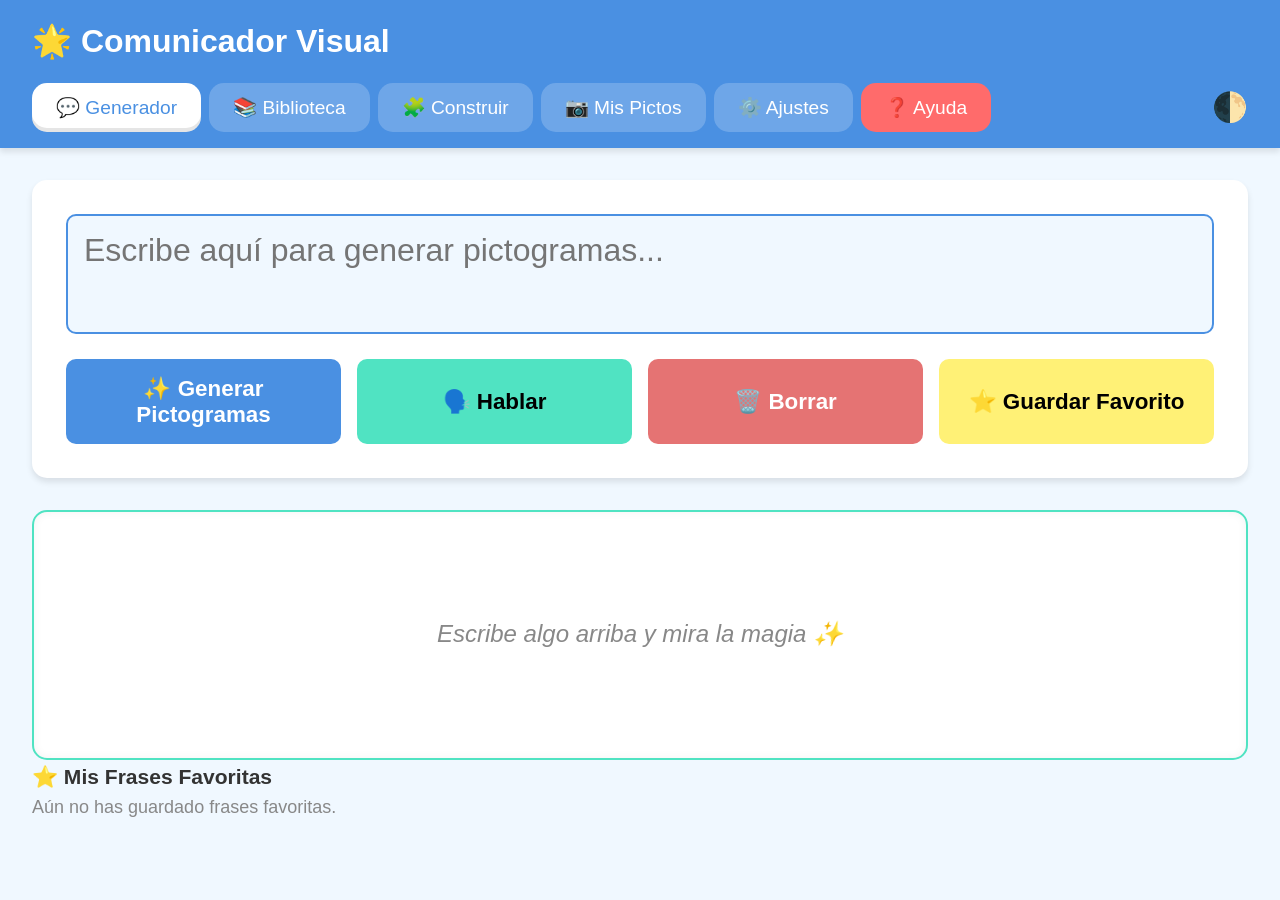
==== commit 1e72bc7b: "refactor: Migrate application to MVC architecture - Split single index.html into separate HTML, CSS," ====
--- a/index.html
+++ b/index.html
@@ -4,607 +4,7 @@
     <meta charset="UTF-8">
     <meta name="viewport" content="width=device-width, initial-scale=1.0">
     <title>Comunicador Visual TEA</title>
-    <style>
-        :root {
-            /* Colors */
-            --bg-color: #f0f8ff;
-            --text-color: #333;
-            --primary-color: #4a90e2;
-            --secondary-color: #50e3c2;
-            --card-bg: #fff;
-
-            /* ARASAAC Colors */
-            --color-people: #ffb74d; /* Naranja */
-            --color-actions: #64b5f6; /* Azul */
-            --color-objects: #fff176; /* Amarillo */
-            --color-places: #81c784; /* Verde */
-            --color-emotions: #e57373; /* Rojo */
-            --color-food: #a1887f; /* Marrón */
-            --color-other: #ffffff; /* Blanco */
-
-            /* Typography & Sizing */
-            --font-family: 'Comic Sans MS', 'Arial Rounded MT Bold', Arial, sans-serif;
-            --border-radius: 15px;
-            --shadow: 0 4px 6px rgba(0,0,0,0.1);
-        }
-
-        [data-theme="dark"] {
-            --bg-color: #1a1a2e;
-            --text-color: #f0f0f0;
-            --card-bg: #16213e;
-            --shadow: 0 4px 6px rgba(0,0,0,0.4);
-            /* Slightly dimmer AAC colors for dark mode, keeping hue */
-            --color-people: #cc923e;
-            --color-actions: #5091c5;
-            --color-objects: #ccc15e;
-            --color-places: #679f6a;
-            --color-emotions: #b75c5c;
-            --color-food: #816d66;
-            --color-other: #444;
-        }
-
-        [data-contrast="high"] {
-            --bg-color: #000;
-            --text-color: #fff;
-            --card-bg: #000;
-            --border-color: #fff;
-            --primary-color: #ffff00;
-            --color-people: #fff;
-            --color-actions: #fff;
-            --color-objects: #fff;
-            --color-places: #fff;
-            --color-emotions: #fff;
-            --color-food: #fff;
-            --color-other: #fff;
-        }
-
-        * {
-            box-sizing: border-box;
-            margin: 0;
-            padding: 0;
-        }
-
-        body {
-            font-family: var(--font-family);
-            background-color: var(--bg-color);
-            color: var(--text-color);
-            transition: background-color 0.3s, color 0.3s;
-            line-height: 1.6;
-        }
-
-        header {
-            background-color: var(--primary-color);
-            color: white;
-            padding: 1rem 2rem;
-            display: flex;
-            flex-wrap: wrap;
-            justify-content: space-between;
-            align-items: center;
-            box-shadow: var(--shadow);
-            position: sticky;
-            top: 0;
-            z-index: 100;
-        }
-
-        header h1 {
-            font-size: 2rem;
-            margin-right: 2rem;
-            text-shadow: 2px 2px 4px rgba(0,0,0,0.2);
-        }
-
-        [data-contrast="high"] header {
-            background-color: #000;
-            border-bottom: 2px solid #fff;
-        }
-
-        nav {
-            display: flex;
-            gap: 0.5rem;
-            flex-wrap: wrap;
-        }
-
-        .tab-btn {
-            background-color: rgba(255,255,255,0.2);
-            border: none;
-            color: white;
-            padding: 0.8rem 1.5rem;
-            font-size: 1.2rem;
-            font-weight: bold;
-            border-radius: var(--border-radius);
-            cursor: pointer;
-            transition: background-color 0.2s, transform 0.1s;
-        }
-
-        [data-contrast="high"] .tab-btn {
-            border: 2px solid #fff;
-            color: #fff;
-            background-color: #000;
-        }
-
-        .tab-btn:hover {
-            background-color: rgba(255,255,255,0.4);
-            transform: scale(1.05);
-        }
-
-        .tab-btn.active {
-            background-color: white;
-            color: var(--primary-color);
-            box-shadow: inset 0 -4px 0 rgba(0,0,0,0.1);
-        }
-
-        [data-contrast="high"] .tab-btn.active {
-            background-color: #fff;
-            color: #000;
-        }
-
-        .help-btn {
-            background-color: var(--color-emotions);
-        }
-        [data-contrast="high"] .help-btn { background-color: #000; border-color: yellow; color: yellow; }
-
-        #theme-toggle {
-            background: none;
-            border: none;
-            font-size: 2rem;
-            cursor: pointer;
-            padding: 0.5rem;
-            transition: transform 0.2s;
-        }
-        #theme-toggle:hover { transform: rotate(20deg); }
-
-        main {
-            padding: 2rem;
-            max-width: 1400px;
-            margin: 0 auto;
-        }
-
-        .tab-content {
-            display: none;
-            animation: fadeIn 0.3s ease-in-out;
-        }
-
-        .tab-content.active {
-            display: block;
-        }
-
-        @keyframes fadeIn {
-            from { opacity: 0; transform: translateY(10px); }
-            to { opacity: 1; transform: translateY(0); }
-        }
-
-        /* Generator Area */
-        .input-area {
-            background-color: var(--card-bg);
-            padding: 1.5rem;
-            border-radius: var(--border-radius);
-            box-shadow: var(--shadow);
-            margin-bottom: 2rem;
-            border: 1px solid transparent;
-        }
-        [data-contrast="high"] .input-area { border-color: #fff; }
-
-        textarea {
-            width: 100%;
-            height: 120px;
-            font-size: 2rem;
-            padding: 1rem;
-            border: 3px dashed var(--primary-color);
-            border-radius: var(--border-radius);
-            background-color: var(--bg-color);
-            color: var(--text-color);
-            font-family: inherit;
-            resize: vertical;
-        }
-        [data-contrast="high"] textarea { border: 3px solid #fff; }
-
-        .controls {
-            display: flex;
-            gap: 1rem;
-            margin-top: 1rem;
-            flex-wrap: wrap;
-        }
-
-        .action-btn {
-            padding: 1rem 2rem;
-            font-size: 1.5rem;
-            font-weight: bold;
-            border: none;
-            border-radius: var(--border-radius);
-            cursor: pointer;
-            box-shadow: var(--shadow);
-            transition: transform 0.1s;
-            color: white;
-            background-color: var(--primary-color);
-        }
-        [data-contrast="high"] .action-btn { border: 2px solid #fff; background-color: #000 !important; color: #fff; }
-        [data-contrast="high"] .action-btn:focus, [data-contrast="high"] .action-btn:hover { background-color: yellow !important; color: #000; border-color: yellow; }
-
-        .action-btn:active { transform: scale(0.95); }
-        .action-btn.speak { background-color: var(--color-places); color: #000; }
-        .action-btn.clear { background-color: var(--color-emotions); }
-        .action-btn.fav { background-color: var(--color-objects); color: #000; }
-
-        /* Pictograms */
-        .picto-container {
-            display: flex;
-            flex-wrap: wrap;
-            gap: 1rem;
-            padding: 2rem;
-            background-color: var(--card-bg);
-            border-radius: var(--border-radius);
-            box-shadow: var(--shadow);
-            min-height: 250px;
-            align-items: center;
-            justify-content: flex-start;
-            border: 4px solid var(--secondary-color);
-        }
-        [data-contrast="high"] .picto-container { border-color: #fff; }
-
-        .empty-state {
-            width: 100%;
-            text-align: center;
-            font-size: 1.5rem;
-            color: #888;
-            font-style: italic;
-        }
-        [data-contrast="high"] .empty-state { color: #fff; }
-
-        .pictogram {
-            display: flex;
-            flex-direction: column;
-            align-items: center;
-            justify-content: center;
-            width: 180px;
-            height: 220px;
-            background-color: white;
-            border: 6px solid #ccc;
-            border-radius: 20px;
-            padding: 10px;
-            box-shadow: 0 6px 12px rgba(0,0,0,0.15);
-            transition: transform 0.2s;
-            cursor: grab;
-            user-select: none;
-        }
-
-        .pictogram:active { cursor: grabbing; }
-        .pictogram:hover { transform: scale(1.05) translateY(-5px); }
-
-        [data-contrast="high"] .pictogram { background-color: #000; border-color: #fff; }
-
-        /* ARASAAC Border Colors */
-        .pictogram[data-category="personas"] { border-color: var(--color-people); }
-        .pictogram[data-category="acciones"] { border-color: var(--color-actions); }
-        .pictogram[data-category="objetos"] { border-color: var(--color-objects); }
-        .pictogram[data-category="lugares"] { border-color: var(--color-places); }
-        .pictogram[data-category="emociones"] { border-color: var(--color-emotions); }
-        .pictogram[data-category="alimentos"] { border-color: var(--color-food); }
-        .pictogram[data-category="otros"] { border-color: var(--color-other); }
-
-        [data-contrast="high"] .pictogram[data-category] { border-color: #fff; }
-
-        .picto-img {
-            width: 140px;
-            height: 140px;
-            object-fit: contain;
-            font-size: 100px; /* For emojis */
-            display: flex;
-            align-items: center;
-            justify-content: center;
-        }
-
-        .picto-label {
-            margin-top: auto;
-            font-size: 1.2rem;
-            font-weight: bold;
-            text-transform: uppercase;
-            text-align: center;
-            color: #000;
-            width: 100%;
-            overflow: hidden;
-            text-overflow: ellipsis;
-            white-space: nowrap;
-        }
-        [data-contrast="high"] .picto-label { color: #fff; }
-
-        .hide-text .picto-label { display: none; }
-
-        /* Remove Button */
-        .remove-btn {
-            position: absolute;
-            top: -10px;
-            right: -10px;
-            background: red;
-            color: white;
-            border: none;
-            border-radius: 50%;
-            width: 30px;
-            height: 30px;
-            font-size: 16px;
-            font-weight: bold;
-            cursor: pointer;
-            display: none;
-            box-shadow: 0 2px 4px rgba(0,0,0,0.2);
-            z-index: 10;
-        }
-        .pictogram { position: relative; }
-        .pictogram:hover .remove-btn { display: block; }
-        .builder-board .pictogram .remove-btn { display: block; }
-
-        /* AI Elements */
-        .ai-generate-btn {
-            background-color: var(--primary-color);
-            color: white;
-            border: none;
-            border-radius: 10px;
-            padding: 8px;
-            font-size: 0.9rem;
-            font-weight: bold;
-            cursor: pointer;
-            margin-top: 10px;
-            text-align: center;
-            box-shadow: 0 2px 4px rgba(0,0,0,0.2);
-            transition: transform 0.1s, background-color 0.2s;
-            width: 90%;
-        }
-        .ai-generate-btn:hover {
-            transform: scale(1.05);
-            background-color: var(--secondary-color);
-            color: black;
-        }
-        .ai-generate-btn:active {
-            transform: scale(0.95);
-        }
-
-        .loading-spinner {
-            font-size: 3rem;
-            animation: spin 2s linear infinite;
-            display: flex;
-            align-items: center;
-            justify-content: center;
-            height: 100px;
-        }
-
-        @keyframes spin {
-            0% { transform: rotate(0deg); }
-            100% { transform: rotate(360deg); }
-        }
-
-        /* Library Area */
-        .library-controls {
-            display: flex;
-            flex-direction: column;
-            gap: 1rem;
-            margin-bottom: 2rem;
-        }
-
-        #library-search {
-            width: 100%;
-            font-size: 1.5rem;
-            padding: 1rem;
-            border-radius: var(--border-radius);
-            border: 2px solid var(--primary-color);
-            background-color: var(--card-bg);
-            color: var(--text-color);
-        }
-        [data-contrast="high"] #library-search { border-color: #fff; }
-
-        .filters {
-            display: flex;
-            gap: 0.5rem;
-            flex-wrap: wrap;
-        }
-
-        .filter-btn {
-            padding: 0.5rem 1rem;
-            font-size: 1.1rem;
-            border: 2px solid #ccc;
-            border-radius: 20px;
-            background: var(--card-bg);
-            color: var(--text-color);
-            cursor: pointer;
-            font-weight: bold;
-        }
-        [data-contrast="high"] .filter-btn { border-color: #fff; }
-
-        .filter-btn.active {
-            border-color: var(--text-color);
-            background: var(--text-color);
-            color: var(--bg-color);
-        }
-
-        .category-people { border-color: var(--color-people); color: var(--color-people); }
-        .category-actions { border-color: var(--color-actions); color: var(--color-actions); }
-        .category-objects { border-color: var(--color-objects); color: var(--color-objects); }
-        .category-places { border-color: var(--color-places); color: var(--color-places); }
-        .category-emotions { border-color: var(--color-emotions); color: var(--color-emotions); }
-        .category-food { border-color: var(--color-food); color: var(--color-food); }
-
-        .picto-grid {
-            display: grid;
-            grid-template-columns: repeat(auto-fill, minmax(180px, 1fr));
-            gap: 1.5rem;
-            justify-items: center;
-        }
-
-        /* Builder Area */
-        .builder-area { margin-bottom: 2rem; }
-        .builder-controls { margin-bottom: 1rem; display: flex; gap: 1rem; }
-        .builder-board { min-height: 300px; border: 4px dashed var(--secondary-color); }
-
-        .mini-library h3 { margin-bottom: 1rem; }
-        .mini-library .picto-grid.mini {
-            grid-template-columns: repeat(auto-fill, minmax(120px, 1fr));
-            gap: 1rem;
-            background: var(--card-bg);
-            padding: 1rem;
-            border-radius: var(--border-radius);
-            max-height: 400px;
-            overflow-y: auto;
-            border: 1px solid transparent;
-        }
-        [data-contrast="high"] .mini-library .picto-grid.mini { border-color: #fff; }
-
-        .mini-library .pictogram {
-            width: 120px;
-            height: 150px;
-            border-width: 4px;
-        }
-        .mini-library .picto-img { width: 80px; height: 80px; font-size: 60px; }
-        .mini-library .picto-label { font-size: 0.9rem; }
-
-        /* Custom Area */
-        .custom-form {
-            background: var(--card-bg);
-            padding: 2rem;
-            border-radius: var(--border-radius);
-            box-shadow: var(--shadow);
-            margin-bottom: 2rem;
-            border: 1px solid transparent;
-        }
-        [data-contrast="high"] .custom-form { border-color: #fff; }
-
-        .form-group {
-            margin-bottom: 1.5rem;
-        }
-        .form-group label {
-            display: block;
-            font-size: 1.2rem;
-            font-weight: bold;
-            margin-bottom: 0.5rem;
-        }
-        .form-group input[type="text"], .form-group select {
-            width: 100%;
-            padding: 1rem;
-            font-size: 1.2rem;
-            border-radius: var(--border-radius);
-            border: 2px solid #ccc;
-            background: var(--bg-color);
-            color: var(--text-color);
-        }
-        [data-contrast="high"] .form-group input, [data-contrast="high"] .form-group select { border-color: #fff; }
-
-        .preview-box {
-            width: 180px;
-            height: 180px;
-            border: 4px dashed #ccc;
-            border-radius: var(--border-radius);
-            display: flex;
-            align-items: center;
-            justify-content: center;
-            margin-top: 1rem;
-            overflow: hidden;
-        }
-        .preview-box img { width: 100%; height: 100%; object-fit: contain; }
-
-        /* Settings Area */
-        .settings-panel {
-            background: var(--card-bg);
-            padding: 2rem;
-            border-radius: var(--border-radius);
-            box-shadow: var(--shadow);
-            max-width: 600px;
-            border: 1px solid transparent;
-        }
-        [data-contrast="high"] .settings-panel { border-color: #fff; }
-        .setting-item {
-            display: flex;
-            justify-content: space-between;
-            align-items: center;
-            padding: 1rem 0;
-            border-bottom: 1px solid #ccc;
-            font-size: 1.2rem;
-            flex-wrap: wrap;
-            gap: 1rem;
-        }
-        [data-contrast="high"] .setting-item { border-color: #fff; }
-
-        /* Toggle Switch */
-        .switch {
-            position: relative;
-            display: inline-block;
-            width: 60px;
-            height: 34px;
-        }
-        .switch input { opacity: 0; width: 0; height: 0; }
-        .slider {
-            position: absolute;
-            cursor: pointer;
-            top: 0; left: 0; right: 0; bottom: 0;
-            background-color: #ccc;
-            transition: .4s;
-            border-radius: 34px;
-        }
-        .slider:before {
-            position: absolute;
-            content: "";
-            height: 26px; width: 26px;
-            left: 4px; bottom: 4px;
-            background-color: white;
-            transition: .4s;
-            border-radius: 50%;
-        }
-        input:checked + .slider { background-color: var(--primary-color); }
-        [data-contrast="high"] input:checked + .slider { background-color: yellow; }
-        [data-contrast="high"] input:checked + .slider:before { background-color: #000; }
-        input:checked + .slider:before { transform: translateX(26px); }
-
-        /* Favorites */
-        .favorites-area { margin-top: 2rem; }
-        .favorites-container {
-            display: flex;
-            flex-direction: column;
-            gap: 1rem;
-            margin-top: 1rem;
-        }
-        .fav-item {
-            background: var(--card-bg);
-            padding: 1rem;
-            border-radius: var(--border-radius);
-            display: flex;
-            justify-content: space-between;
-            align-items: center;
-            box-shadow: var(--shadow);
-            font-size: 1.2rem;
-            border: 1px solid transparent;
-        }
-        [data-contrast="high"] .fav-item { border-color: #fff; }
-        .fav-item .fav-text { font-weight: bold; cursor: pointer; flex: 1; }
-        .fav-item .fav-text:hover { color: var(--primary-color); }
-        [data-contrast="high"] .fav-item .fav-text:hover { color: yellow; }
-
-        /* Help Area */
-        .help-content {
-            background: var(--card-bg);
-            padding: 2rem;
-            border-radius: var(--border-radius);
-            font-size: 1.2rem;
-            border: 1px solid transparent;
-        }
-        [data-contrast="high"] .help-content { border-color: #fff; }
-        .tutorial-steps {
-            display: grid;
-            grid-template-columns: repeat(auto-fit, minmax(250px, 1fr));
-            gap: 2rem;
-            margin-top: 2rem;
-        }
-        .step {
-            background: var(--bg-color);
-            padding: 1.5rem;
-            border-radius: var(--border-radius);
-            border-left: 8px solid var(--primary-color);
-        }
-        [data-contrast="high"] .step { border-left-color: yellow; border: 1px solid #fff; }
-
-        @media (max-width: 768px) {
-            header h1 { font-size: 1.5rem; }
-            .tab-btn { font-size: 1rem; padding: 0.6rem 1rem; }
-            .action-btn { font-size: 1.2rem; padding: 0.8rem 1.5rem; width: 100%; }
-            .controls { flex-direction: column; }
-            .pictogram { width: 140px; height: 180px; }
-            .picto-img { width: 100px; height: 100px; font-size: 70px; }
-            .picto-label { font-size: 1rem; }
-        }
-    </style>
+    <link rel="stylesheet" href="css/style.css">
 </head>
 <body>
     <header>
@@ -803,967 +203,10 @@
         </section>
     </main>
 
-    <script>
-        /* =========================================================================
-           1. DICCIONARIO DE PICTOGRAMAS (Más de 350 entradas con emojis/SVGs)
-           ========================================================================= */
-        const diccionario = [
-
-            // PERSONAS Y PRONOMBRES (Naranja)
-            { palabras: ["yo", "mi", "me", "conmigo"], img: "🧍", cat: "personas" },
-            { palabras: ["tu", "tú", "te", "ti", "contigo"], img: "👉", cat: "personas" },
-            { palabras: ["el", "él", "ella", "le", "lo", "la"], img: "👤", cat: "personas" },
-            { palabras: ["nosotros", "nosotras", "nos"], img: "👥", cat: "personas" },
-            { palabras: ["vosotros", "vosotras", "ustedes", "os"], img: "👉👥", cat: "personas" },
-            { palabras: ["ellos", "ellas", "les", "los", "las"], img: "🗣️", cat: "personas" },
-            { palabras: ["mama", "mamá", "madre", "mami"], img: "👩", cat: "personas" },
-            { palabras: ["papa", "papá", "padre", "papi"], img: "👨", cat: "personas" },
-            { palabras: ["hermano", "hermana", "hermanos"], img: "👦", cat: "personas" },
-            { palabras: ["abuela", "abuelo", "abuelos"], img: "👵", cat: "personas" },
-            { palabras: ["bebe", "bebé", "nene", "nena"], img: "👶", cat: "personas" },
-            { palabras: ["amigo", "amiga", "amigos", "compañero"], img: "🧑‍🤝‍🧑", cat: "personas" },
-            { palabras: ["profesor", "profesora", "maestro", "profe"], img: "👨‍🏫", cat: "personas" },
-            { palabras: ["medico", "médico", "doctor", "doctora"], img: "👨‍⚕️", cat: "personas" },
-            { palabras: ["policia", "policía"], img: "👮", cat: "personas" },
-            { palabras: ["bombero"], img: "👨‍🚒", cat: "personas" },
-            { palabras: ["niño", "niña", "niños", "chico", "chica"], img: "🧒", cat: "personas" },
-            { palabras: ["hombre", "señor"], img: "👨", cat: "personas" },
-            { palabras: ["mujer", "señora"], img: "👩", cat: "personas" },
-            { palabras: ["familia"], img: "👪", cat: "personas" },
-
-            // ACCIONES Y VERBOS COMPLETOS (Azul)
-            { palabras: ["querer", "quiero", "quiere", "queremos", "quise", "queria", "quería"], img: "👐", cat: "acciones" },
-            { palabras: ["tener", "tengo", "tiene", "tenemos", "tuve", "tenia", "tenía", "teniendo"], img: "🤲", cat: "acciones" },
-            { palabras: ["ir", "voy", "vamos", "fue", "fui", "yendo", "iremos", "va", "van"], img: "🚶", cat: "acciones" },
-            { palabras: ["venir", "ven", "vengo", "viene", "viniendo", "vinieron", "vino"], img: "🏃", cat: "acciones" },
-            { palabras: ["estar", "estoy", "esta", "está", "estamos", "estuve", "estaba", "estando", "estan", "están"], img: "📍", cat: "acciones" },
-            { palabras: ["ser", "soy", "es", "somos", "fui", "era", "siendo", "son"], img: "👤", cat: "acciones" },
-            { palabras: ["hacer", "hago", "hace", "hacemos", "hice", "haciendo", "hacen"], img: "🛠️", cat: "acciones" },
-            { palabras: ["ver", "veo", "mirar", "miro", "ve", "vimos", "viendo", "mira", "mirando"], img: "👁️", cat: "acciones" },
-            { palabras: ["escuchar", "escucho", "oir", "oigo", "escucha", "escuchando", "oye", "oyendo"], img: "👂", cat: "acciones" },
-            { palabras: ["comer", "como", "come", "comiendo", "comemos", "comi", "comí", "comeran", "comio"], img: "🍽️", cat: "acciones" },
-            { palabras: ["beber", "bebo", "bebe", "tomar", "tomo", "toma", "bebiendo", "tomando"], img: "🚰", cat: "acciones" },
-            { palabras: ["dormir", "duermo", "duerme", "dormimos", "durmiendo", "durmio"], img: "💤", cat: "acciones" },
-            { palabras: ["jugar", "juego", "juega", "jugamos", "jugando", "jugue"], img: "🎮", cat: "acciones" },
-            { palabras: ["correr", "corro", "corre", "corriendo", "corremos", "corri"], img: "🏃‍♂️", cat: "acciones" },
-            { palabras: ["saltar", "salto", "salta", "saltando", "saltamos"], img: "🦘", cat: "acciones" },
-            { palabras: ["caminar", "camino", "andar", "pasear", "camina", "caminando", "paseando"], img: "🚶‍♂️", cat: "acciones" },
-            { palabras: ["hablar", "hablo", "decir", "digo", "habla", "hablando", "dice", "diciendo"], img: "🗣️", cat: "acciones" },
-            { palabras: ["leer", "leo", "lee", "leyendo", "leemos", "lei"], img: "📖", cat: "acciones" },
-            { palabras: ["escribir", "escribo", "escribe", "escribiendo", "escribimos"], img: "✍️", cat: "acciones" },
-            { palabras: ["dibujar", "dibujo", "pintar", "pinto", "dibuja", "dibujando", "pinta", "pintando"], img: "🎨", cat: "acciones" },
-            { palabras: ["cantar", "canto", "canta", "cantando", "cantamos"], img: "🎤", cat: "acciones" },
-            { palabras: ["bailar", "bailo", "baila", "bailando", "bailamos"], img: "💃", cat: "acciones" },
-            { palabras: ["dar", "doy", "da", "dame", "dando", "dimos", "dio"], img: "🎁", cat: "acciones" },
-            { palabras: ["tomar", "coger", "agarro", "coge", "cogiendo", "agarrando", "agarra"], img: "✊", cat: "acciones" },
-            { palabras: ["poner", "pongo", "pone", "poniendo", "pon", "puso"], img: "📥", cat: "acciones" },
-            { palabras: ["quitar", "quito", "quita", "sacar", "quitando", "saca", "sacando"], img: "📤", cat: "acciones" },
-            { palabras: ["abrir", "abro", "abre", "abriendo", "abrimos"], img: "👐", cat: "acciones" },
-            { palabras: ["cerrar", "cierro", "cierra", "cerrando", "cerramos"], img: "🚪", cat: "acciones" },
-            { palabras: ["entrar", "entro", "entra", "entrando", "entramos"], img: "🚶‍♂️➡️", cat: "acciones" },
-            { palabras: ["salir", "salgo", "sale", "saliendo", "salimos", "salio"], img: "🚪🏃", cat: "acciones" },
-            { palabras: ["subir", "subo", "sube", "subiendo", "subimos"], img: "⬆️", cat: "acciones" },
-            { palabras: ["bajar", "bajo", "baje", "baja", "bajando", "bajamos"], img: "⬇️", cat: "acciones" },
-            { palabras: ["esperar", "espero", "espera", "esperando", "esperamos"], img: "⏳", cat: "acciones" },
-            { palabras: ["parar", "paro", "para", "detener", "parando", "deteniendo"], img: "🛑", cat: "acciones" },
-            { palabras: ["ayudar", "ayudo", "ayuda", "ayudame", "ayudando", "ayudamos"], img: "🤝", cat: "acciones" },
-            { palabras: ["gustar", "gusta", "gusto", "agradar", "gustan"], img: "👍", cat: "acciones" },
-            { palabras: ["pensar", "pienso", "piensa", "pensando", "pensamos"], img: "💭", cat: "acciones" },
-            { palabras: ["saber", "se", "sé", "sabe", "sabiendo", "sabemos", "supo"], img: "💡", cat: "acciones" },
-            { palabras: ["aprender", "aprendo", "aprende", "aprendiendo", "aprendemos"], img: "🧠", cat: "acciones" },
-            { palabras: ["lavar", "lavo", "lava", "limpiar", "limpia", "lavando", "limpiando"], img: "🧼", cat: "acciones" },
-            { palabras: ["bañar", "baño", "duchar", "ducho", "bañando", "duchando", "baña"], img: "🛀", cat: "acciones" },
-            { palabras: ["vestir", "visto", "ropa", "ponerse", "vistiendo", "viste"], img: "👕", cat: "acciones" },
-            { palabras: ["comprar", "compro", "compra", "comprando", "compramos"], img: "🛒", cat: "acciones" },
-            { palabras: ["pagar", "pago", "paga", "pagando", "pagamos"], img: "💵", cat: "acciones" },
-            { palabras: ["llorar", "lloro", "llora", "llorando", "lloramos"], img: "😢", cat: "acciones" },
-            { palabras: ["reir", "rio", "rie", "sonreir", "riendo", "sonriendo", "sonrie"], img: "😄", cat: "acciones" },
-            { palabras: ["gritar", "grito", "grita", "gritando", "gritamos"], img: "😫", cat: "acciones" },
-            { palabras: ["abrazar", "abrazo", "abraza", "abrazando", "abrazamos"], img: "🫂", cat: "acciones" },
-            { palabras: ["besar", "beso", "besa", "besando", "besamos"], img: "💋", cat: "acciones" },
-            { palabras: ["doler", "duele", "lastimar", "doliendo", "duelen"], img: "🤕", cat: "acciones" },
-            { palabras: ["terminar", "termino", "acabar", "fin", "terminando", "termina"], img: "🏁", cat: "acciones" },
-            { palabras: ["caer", "caigo", "cae", "cayendo", "cayo", "caí"], img: "💥", cat: "acciones" },
-            { palabras: ["romper", "rompo", "rompe", "rompiendo", "roto"], img: "🔨", cat: "acciones" },
-            { palabras: ["trabajar", "trabajo", "trabaja", "trabajando"], img: "💼", cat: "acciones" },
-            { palabras: ["estudiar", "estudio", "estudia", "estudiando"], img: "📚", cat: "acciones" },
-            { palabras: ["ganar", "gano", "gana", "ganando"], img: "🏆", cat: "acciones" },
-            { palabras: ["perder", "pierdo", "pierde", "perdiendo"], img: "❌", cat: "acciones" },
-            { palabras: ["volar", "vuelo", "vuela", "volando"], img: "🦅", cat: "acciones" },
-            { palabras: ["nadar", "nado", "nada", "nadando"], img: "🏊", cat: "acciones" },
-            { palabras: ["pelear", "peleo", "pelea", "peleando", "luchar"], img: "🥊", cat: "acciones" },
-            { palabras: ["esconder", "escondo", "esconde", "escondiendo"], img: "🙈", cat: "acciones" },
-            { palabras: ["buscar", "busco", "busca", "buscando"], img: "🔍", cat: "acciones" },
-            { palabras: ["encontrar", "encuentro", "encuentra", "encontrando"], img: "🎯", cat: "acciones" },
-            { palabras: ["cocinar", "cocino", "cocina", "cocinando"], img: "🍳", cat: "acciones" },
-            { palabras: ["cortar", "corto", "corta", "cortando"], img: "✂️", cat: "acciones" },
-            { palabras: ["peinar", "peino", "peina", "peinando"], img: "🪮", cat: "acciones" },
-            { palabras: ["cepillar", "cepillo", "cepilla", "cepillando"], img: "🪥", cat: "acciones" },
-            { palabras: ["despertar", "despierto", "despierta", "despertando"], img: "⏰", cat: "acciones" },
-            { palabras: ["levantar", "levanto", "levanta", "levantando"], img: "⬆️", cat: "acciones" },
-            { palabras: ["sentar", "siento", "sienta", "sentando"], img: "🪑", cat: "acciones" },
-            { palabras: ["acostar", "acuesto", "acuesta", "acostando"], img: "🛏️", cat: "acciones" },
-
-            // OBJETOS (Amarillo)
-            { palabras: ["agua", "aguas"], img: "💧", cat: "objetos" },
-            { palabras: ["juguete", "juguetes"], img: "🧸", cat: "objetos" },
-            { palabras: ["pelota", "balon", "bola"], img: "⚽", cat: "objetos" },
-            { palabras: ["coche", "auto", "carro", "vehiculo"], img: "🚗", cat: "objetos" },
-            { palabras: ["tren", "ferrocarril"], img: "🚂", cat: "objetos" },
-            { palabras: ["avion", "avión"], img: "✈️", cat: "objetos" },
-            { palabras: ["barco", "bote", "lancha"], img: "⛵", cat: "objetos" },
-            { palabras: ["bicicleta", "bici"], img: "🚲", cat: "objetos" },
-            { palabras: ["libro", "cuento", "libros"], img: "📚", cat: "objetos" },
-            { palabras: ["lapiz", "lápiz", "boli", "boligrafo", "lapicero"], img: "✏️", cat: "objetos" },
-            { palabras: ["papel", "hoja", "folio"], img: "📄", cat: "objetos" },
-            { palabras: ["tijeras", "tijera"], img: "✂️", cat: "objetos" },
-            { palabras: ["pegamento", "cola"], img: "🧴", cat: "objetos" },
-            { palabras: ["mesa", "escritorio", "pupitre"], img: "🪑", cat: "objetos" },
-            { palabras: ["silla", "asiento", "sillon"], img: "🪑", cat: "objetos" },
-            { palabras: ["cama", "camita"], img: "🛏️", cat: "objetos" },
-            { palabras: ["sofa", "sofá"], img: "🛋️", cat: "objetos" },
-            { palabras: ["puerta"], img: "🚪", cat: "objetos" },
-            { palabras: ["ventana", "cristal"], img: "🪟", cat: "objetos" },
-            { palabras: ["television", "tv", "tele", "televisor"], img: "📺", cat: "objetos" },
-            { palabras: ["ordenador", "computadora", "pc", "portatil"], img: "💻", cat: "objetos" },
-            { palabras: ["tablet", "ipad", "tableta"], img: "📱", cat: "objetos" },
-            { palabras: ["telefono", "movil", "celular", "smartphone"], img: "📱", cat: "objetos" },
-            { palabras: ["auriculares", "cascos", "audifonos"], img: "🎧", cat: "objetos" },
-            { palabras: ["reloj"], img: "⌚", cat: "objetos" },
-            { palabras: ["gafas", "lentes", "anteojos"], img: "👓", cat: "objetos" },
-            { palabras: ["ropa", "prendas"], img: "👕", cat: "objetos" },
-            { palabras: ["pantalon", "pantalón", "pantalones"], img: "👖", cat: "objetos" },
-            { palabras: ["camiseta", "playera", "remera"], img: "👕", cat: "objetos" },
-            { palabras: ["zapatos", "zapatillas", "calzado"], img: "👟", cat: "objetos" },
-            { palabras: ["calcetines", "medias"], img: "🧦", cat: "objetos" },
-            { palabras: ["abrigo", "chaqueta", "chamarra", "sueter"], img: "🧥", cat: "objetos" },
-            { palabras: ["sombrero", "gorra", "gorro"], img: "🧢", cat: "objetos" },
-            { palabras: ["mochila", "bolso", "cartera"], img: "🎒", cat: "objetos" },
-            { palabras: ["dinero", "monedas", "billetes"], img: "💰", cat: "objetos" },
-            { palabras: ["llaves", "llave"], img: "🔑", cat: "objetos" },
-            { palabras: ["cepillo"], img: "🪥", cat: "objetos" },
-            { palabras: ["peine"], img: "🪮", cat: "objetos" },
-            { palabras: ["jabon", "jabón", "gel"], img: "🧼", cat: "objetos" },
-            { palabras: ["toalla"], img: "🧖", cat: "objetos" },
-            { palabras: ["papel higienico", "vater"], img: "🧻", cat: "objetos" },
-            { palabras: ["plato", "vajilla"], img: "🍽️", cat: "objetos" },
-            { palabras: ["vaso", "taza", "copa"], img: "🥛", cat: "objetos" },
-            { palabras: ["cubiertos", "cuchara", "tenedor", "cuchillo"], img: "🍴", cat: "objetos" },
-            { palabras: ["basura", "papelera", "cubo"], img: "🗑️", cat: "objetos" },
-            { palabras: ["regalo", "obsequio"], img: "🎁", cat: "objetos" },
-            { palabras: ["foto", "fotografia", "camara"], img: "📷", cat: "objetos" },
-            { palabras: ["lluvia", "paraguas"], img: "☂️", cat: "objetos" },
-            { palabras: ["sol", "soleado"], img: "☀️", cat: "objetos" },
-            { palabras: ["luna", "noche"], img: "🌙", cat: "objetos" },
-            { palabras: ["estrella"], img: "⭐", cat: "objetos" },
-            { palabras: ["fuego", "lumbre"], img: "🔥", cat: "objetos" },
-            { palabras: ["flor", "flores", "planta"], img: "🌸", cat: "objetos" },
-            { palabras: ["arbol", "árbol"], img: "🌳", cat: "objetos" },
-
-            // LUGARES (Verde)
-            { palabras: ["casa", "hogar", "vivienda"], img: "🏠", cat: "lugares" },
-            { palabras: ["colegio", "escuela", "cole", "instituto"], img: "🏫", cat: "lugares" },
-            { palabras: ["parque", "plaza"], img: "🏞️", cat: "lugares" },
-            { palabras: ["calle", "carretera", "avenida"], img: "🛣️", cat: "lugares" },
-            { palabras: ["tienda", "supermercado", "comercio", "mercado"], img: "🏪", cat: "lugares" },
-            { palabras: ["hospital", "clinica", "ambulatorio"], img: "🏥", cat: "lugares" },
-            { palabras: ["restaurante", "bar", "cafeteria"], img: "🍽️", cat: "lugares" },
-            { palabras: ["cine", "teatro"], img: "🎬", cat: "lugares" },
-            { palabras: ["playa", "mar", "arena"], img: "🏖️", cat: "lugares" },
-            { palabras: ["piscina", "pileta"], img: "🏊", cat: "lugares" },
-            { palabras: ["campo", "bosque", "montaña"], img: "🌲", cat: "lugares" },
-            { palabras: ["ciudad", "pueblo", "urbe"], img: "🏙️", cat: "lugares" },
-            { palabras: ["habitacion", "cuarto", "dormitorio", "pieza"], img: "🛏️", cat: "lugares" },
-            { palabras: ["baño", "aseo", "servicio", "lavabo"], img: "🚽", cat: "lugares" },
-            { palabras: ["cocina"], img: "🍳", cat: "lugares" },
-            { palabras: ["salon", "salón", "comedor", "sala"], img: "🛋️", cat: "lugares" },
-            { palabras: ["patio", "jardin", "terraza"], img: "🪴", cat: "lugares" },
-            { palabras: ["iglesia", "templo"], img: "⛪", cat: "lugares" },
-            { palabras: ["banco"], img: "🏦", cat: "lugares" },
-
-            // EMOCIONES Y ADJETIVOS (Rojo)
-            { palabras: ["feliz", "contento", "alegre", "bien", "felicidad", "alegria"], img: "😀", cat: "emociones" },
-            { palabras: ["triste", "pena", "mal", "tristeza", "lloroso"], img: "😢", cat: "emociones" },
-            { palabras: ["enfadado", "enojado", "rabia", "furioso", "molesto"], img: "😠", cat: "emociones" },
-            { palabras: ["asustado", "miedo", "temor", "susto"], img: "😨", cat: "emociones" },
-            { palabras: ["sorprendido", "sorpresa", "asombro"], img: "😲", cat: "emociones" },
-            { palabras: ["cansado", "sueño", "agotado", "fatiga"], img: "🥱", cat: "emociones" },
-            { palabras: ["enfermo", "malo", "pachucho", "malito"], img: "🤒", cat: "emociones" },
-            { palabras: ["aburrido", "aburrimiento"], img: "😒", cat: "emociones" },
-            { palabras: ["calor", "caliente", "ardiendo", "quemando"], img: "🥵", cat: "emociones" },
-            { palabras: ["frio", "frío", "helado", "congelado"], img: "🥶", cat: "emociones" },
-            { palabras: ["hambre", "hambriento"], img: "🤤", cat: "emociones" },
-            { palabras: ["sed", "sediento"], img: "🥵", cat: "emociones" },
-            { palabras: ["bueno", "bien", "genial", "excelente", "estupendo"], img: "👍", cat: "emociones" },
-            { palabras: ["malo", "mal", "pesimo", "horrible"], img: "👎", cat: "emociones" },
-            { palabras: ["grande", "enorme", "gigante"], img: "🐘", cat: "emociones" },
-            { palabras: ["pequeño", "chico", "diminuto", "enano"], img: "🐁", cat: "emociones" },
-            { palabras: ["bonito", "lindo", "hermoso", "precioso", "guapo"], img: "✨", cat: "emociones" },
-            { palabras: ["feo", "horrendo"], img: "💩", cat: "emociones" },
-            { palabras: ["limpio", "aseado", "puro"], img: "✨", cat: "emociones" },
-            { palabras: ["sucio", "manchado", "guarro"], img: "💩", cat: "emociones" },
-            { palabras: ["rapido", "rápido", "deprisa", "veloz"], img: "🐇", cat: "emociones" },
-            { palabras: ["lento", "despacio", "pausado"], img: "🐢", cat: "emociones" },
-            { palabras: ["fuerte", "musculoso", "duro"], img: "💪", cat: "emociones" },
-            { palabras: ["debil", "débil", "flojo"], img: "🥀", cat: "emociones" },
-            { palabras: ["roto", "estropeado", "dañado", "descompuesto"], img: "💔", cat: "emociones" },
-            { palabras: ["nuevo", "estrenar"], img: "🆕", cat: "emociones" },
-            { palabras: ["viejo", "antiguo", "anciano"], img: "👴", cat: "emociones" },
-            { palabras: ["si", "sí", "afirmativo", "claro", "ok", "vale"], img: "✅", cat: "emociones" },
-            { palabras: ["no", "negativo", "prohibido", "nunca", "jamas"], img: "❌", cat: "emociones" },
-            { palabras: ["mas", "más", "mucho", "bastante"], img: "➕", cat: "emociones" },
-            { palabras: ["menos", "poco", "poquito"], img: "➖", cat: "emociones" },
-            { palabras: ["todo", "todos", "entero"], img: "💯", cat: "emociones" },
-            { palabras: ["nada", "vacio", "ninguno"], img: "🕳️", cat: "emociones" },
-            { palabras: ["igual", "mismo"], img: "🟰", cat: "emociones" },
-            { palabras: ["diferente", "distinto"], img: "≠", cat: "emociones" },
-            { palabras: ["arriba", "encima", "alto"], img: "⬆️", cat: "emociones" },
-            { palabras: ["abajo", "debajo", "bajo"], img: "⬇️", cat: "emociones" },
-            { palabras: ["dentro", "adentro", "interior"], img: "📥", cat: "emociones" },
-            { palabras: ["fuera", "afuera", "exterior"], img: "📤", cat: "emociones" },
-
-            // ALIMENTOS (Marrón)
-            { palabras: ["comida", "alimento", "comer"], img: "🍲", cat: "alimentos" },
-            { palabras: ["pan", "bollo", "baguette"], img: "🥖", cat: "alimentos" },
-            { palabras: ["leche", "lacteo"], img: "🥛", cat: "alimentos" },
-            { palabras: ["queso"], img: "🧀", cat: "alimentos" },
-            { palabras: ["huevo", "huevos", "tortilla"], img: "🥚", cat: "alimentos" },
-            { palabras: ["carne", "filete", "chuleta"], img: "🥩", cat: "alimentos" },
-            { palabras: ["pollo", "pavo", "ave"], img: "🍗", cat: "alimentos" },
-            { palabras: ["pescado", "pez", "marisco", "atun"], img: "🐟", cat: "alimentos" },
-            { palabras: ["arroz", "paella"], img: "🍚", cat: "alimentos" },
-            { palabras: ["pasta", "espaguetis", "macarrones", "fideos"], img: "🍝", cat: "alimentos" },
-            { palabras: ["fruta", "frutas"], img: "🍎", cat: "alimentos" },
-            { palabras: ["manzana"], img: "🍎", cat: "alimentos" },
-            { palabras: ["platano", "plátano", "banana"], img: "🍌", cat: "alimentos" },
-            { palabras: ["naranja", "mandarina"], img: "🍊", cat: "alimentos" },
-            { palabras: ["uva", "uvas"], img: "🍇", cat: "alimentos" },
-            { palabras: ["fresa", "frutilla"], img: "🍓", cat: "alimentos" },
-            { palabras: ["sandia", "sandía"], img: "🍉", cat: "alimentos" },
-            { palabras: ["melon", "melón"], img: "🍈", cat: "alimentos" },
-            { palabras: ["verdura", "vegetales", "ensalada"], img: "🥦", cat: "alimentos" },
-            { palabras: ["tomate", "jitomate"], img: "🍅", cat: "alimentos" },
-            { palabras: ["zanahoria"], img: "🥕", cat: "alimentos" },
-            { palabras: ["patata", "papa", "patatas", "papas", "puré"], img: "🥔", cat: "alimentos" },
-            { palabras: ["cebolla"], img: "🧅", cat: "alimentos" },
-            { palabras: ["ajo"], img: "🧄", cat: "alimentos" },
-            { palabras: ["sopa", "caldo", "pure"], img: "🥣", cat: "alimentos" },
-            { palabras: ["pizza"], img: "🍕", cat: "alimentos" },
-            { palabras: ["hamburguesa"], img: "🍔", cat: "alimentos" },
-            { palabras: ["bocadillo", "sandwich", "emparedado"], img: "🥪", cat: "alimentos" },
-            { palabras: ["galleta", "galletas", "pasta"], img: "🍪", cat: "alimentos" },
-            { palabras: ["pastel", "tarta", "torta", "bizcocho"], img: "🍰", cat: "alimentos" },
-            { palabras: ["helado", "polo"], img: "🍦", cat: "alimentos" },
-            { palabras: ["chocolate", "cacao", "bombones"], img: "🍫", cat: "alimentos" },
-            { palabras: ["caramelo", "chuche", "dulce", "golosina"], img: "🍬", cat: "alimentos" },
-            { palabras: ["zumo", "jugo", "refresco"], img: "🧃", cat: "alimentos" },
-            { palabras: ["agua", "bebida"], img: "💧", cat: "alimentos" },
-            { palabras: ["cafe", "café"], img: "☕", cat: "alimentos" },
-            { palabras: ["te", "té", "infusion"], img: "🍵", cat: "alimentos" },
-            { palabras: ["sal", "pimienta"], img: "🧂", cat: "alimentos" },
-            { palabras: ["azucar", "miel"], img: "🍯", cat: "alimentos" },
-            { palabras: ["aceite", "vinagre"], img: "🫙", cat: "alimentos" },
-
-            // ANIMALES (Amarillo / Objetos)
-            { palabras: ["animal", "animales", "bicho", "mascota"], img: "🐾", cat: "objetos" },
-            { palabras: ["perro", "perrito", "can"], img: "🐶", cat: "objetos" },
-            { palabras: ["gato", "gatito", "minino"], img: "🐱", cat: "objetos" },
-            { palabras: ["pajaro", "pájaro", "ave", "pajarito"], img: "🐦", cat: "objetos" },
-            { palabras: ["pez", "peces", "pescado"], img: "🐟", cat: "objetos" },
-            { palabras: ["caballo", "yegua", "potro"], img: "🐴", cat: "objetos" },
-            { palabras: ["vaca", "toro", "ternero"], img: "🐮", cat: "objetos" },
-            { palabras: ["cerdo", "chancho", "puerco"], img: "🐷", cat: "objetos" },
-            { palabras: ["oveja", "cordero", "cabra"], img: "🐑", cat: "objetos" },
-            { palabras: ["gallina", "pollo", "gallo", "pollito"], img: "🐔", cat: "objetos" },
-            { palabras: ["pato", "oca"], img: "🦆", cat: "objetos" },
-            { palabras: ["leon", "león", "leona"], img: "🦁", cat: "objetos" },
-            { palabras: ["tigre"], img: "🐯", cat: "objetos" },
-            { palabras: ["elefante"], img: "🐘", cat: "objetos" },
-            { palabras: ["mono", "simio", "gorila"], img: "🐵", cat: "objetos" },
-            { palabras: ["oso", "panda"], img: "🐻", cat: "objetos" },
-            { palabras: ["rana", "sapo"], img: "🐸", cat: "objetos" },
-            { palabras: ["tortuga"], img: "🐢", cat: "objetos" },
-            { palabras: ["serpiente", "culebra", "vibora"], img: "🐍", cat: "objetos" },
-            { palabras: ["insecto", "bicho", "mosca", "mosquito"], img: "🪰", cat: "objetos" },
-            { palabras: ["araña"], img: "🕷️", cat: "objetos" },
-            { palabras: ["mariposa", "oruga"], img: "🦋", cat: "objetos" },
-            { palabras: ["abeja", "avispa"], img: "🐝", cat: "objetos" },
-            { palabras: ["hormiga"], img: "🐜", cat: "objetos" },
-            { palabras: ["caracol"], img: "🐌", cat: "objetos" },
-            { palabras: ["raton", "ratón", "rata"], img: "🐭", cat: "objetos" },
-            { palabras: ["conejo", "liebre"], img: "🐰", cat: "objetos" },
-            { palabras: ["jirafa"], img: "🦒", cat: "objetos" },
-            { palabras: ["cebra"], img: "🦓", cat: "objetos" },
-            { palabras: ["delfin", "ballena", "tiburon"], img: "🐬", cat: "objetos" },
-            { palabras: ["pinguino", "pingüino"], img: "🐧", cat: "objetos" },
-            { palabras: ["dinosaurio", "dino"], img: "🦖", cat: "objetos" }
-
-        ];
-
-        /* =========================================================================
-           2. ESTADO Y VARIABLES GLOBALES
-           ========================================================================= */
-        const state = {
-            customDict: JSON.parse(localStorage.getItem('customDict')) || [],
-            favorites: JSON.parse(localStorage.getItem('favorites')) || [],
-            settings: {
-                highContrast: localStorage.getItem('highContrast') === 'true',
-                showText: localStorage.getItem('showText') !== 'false',
-                voiceURI: localStorage.getItem('voiceURI') || '',
-                voiceRate: parseFloat(localStorage.getItem('voiceRate')) || 1.0,
-                theme: localStorage.getItem('theme') || 'light',
-                apiKey: localStorage.getItem('apiKey') ? atob(localStorage.getItem('apiKey')) : '',
-                autoAI: localStorage.getItem('autoAI') === 'true'
-            }
-        };
-
-        // Utilidad para obfuscación simple de la key en localStorage
-        function getObfuscatedKey(key) {
-            return btoa(key);
-        }
-
-        // Combina el diccionario interno con los personalizados
-        const getFullDict = () => [...diccionario, ...state.customDict];
-
-        // Palabras vacías (Stop words) para filtrar si no tienen significado clave
-        const stopWords = ["el", "la", "los", "las", "un", "una", "unos", "unas", "de", "del", "a", "ante", "bajo", "cabe", "con", "contra", "desde", "en", "entre", "hacia", "hasta", "para", "por", "segun", "sin", "so", "sobre", "tras", "y", "e", "o", "u", "ni", "que", "pero", "aunque", "mas"];
-
-        let synth = window.speechSynthesis;
-        let voices = [];
-        let debounceTimer;
-
-        /* =========================================================================
-           3. INICIALIZACIÓN Y EVENTOS
-           ========================================================================= */
-        document.addEventListener('DOMContentLoaded', () => {
-            initSettings();
-            initSpeechSynthesis();
-            renderLibrary();
-            renderCustomGrid();
-            renderFavorites();
-            setupEventListeners();
-        });
-
-        function setupEventListeners() {
-            // Generador de texto con Debounce
-            const textInput = document.getElementById('text-input');
-            textInput.addEventListener('input', () => {
-                clearTimeout(debounceTimer);
-                debounceTimer = setTimeout(() => {
-                    generatePictograms(textInput.value);
-                }, 600);
-            });
-
-            document.getElementById('generate-btn').addEventListener('click', () => {
-                generatePictograms(textInput.value);
-            });
-
-            document.getElementById('clear-btn').addEventListener('click', () => {
-                textInput.value = '';
-                document.getElementById('picto-output').innerHTML = '<div class="empty-state">Escribe algo arriba y mira la magia ✨</div>';
-            });
-
-            document.getElementById('speak-btn').addEventListener('click', () => {
-                speakText(textInput.value);
-            });
-
-            document.getElementById('save-fav-btn').addEventListener('click', () => {
-                const text = textInput.value.trim();
-                if (text && !state.favorites.includes(text)) {
-                    state.favorites.push(text);
-                    saveState('favorites', state.favorites);
-                    renderFavorites();
-                    alert('⭐ Frase guardada en favoritos');
-                }
-            });
-
-            // Buscador Biblioteca
-            document.getElementById('library-search').addEventListener('input', (e) => {
-                renderLibrary(e.target.value.toLowerCase());
-            });
-
-            // Filtros Biblioteca
-            document.querySelectorAll('.filter-btn').forEach(btn => {
-                btn.addEventListener('click', (e) => {
-                    document.querySelectorAll('.filter-btn').forEach(b => b.classList.remove('active'));
-                    e.target.classList.add('active');
-                    renderLibrary(document.getElementById('library-search').value.toLowerCase(), e.target.dataset.filter);
-                });
-            });
-
-            // Custom Imagen
-            document.getElementById('custom-image').addEventListener('change', handleImageUpload);
-            document.getElementById('save-custom-btn').addEventListener('click', saveCustomPictogram);
-
-            // Ajustes
-            document.getElementById('high-contrast-toggle').addEventListener('change', (e) => {
-                state.settings.highContrast = e.target.checked;
-                saveState('settings', state.settings);
-                applyTheme();
-            });
-
-            document.getElementById('show-text-toggle').addEventListener('change', (e) => {
-                state.settings.showText = e.target.checked;
-                saveState('settings', state.settings);
-                applyTextVisibility();
-            });
-
-            document.getElementById('voice-select').addEventListener('change', (e) => {
-                state.settings.voiceURI = e.target.value;
-                saveState('settings', state.settings);
-            });
-
-            document.getElementById('voice-rate').addEventListener('input', (e) => {
-                const val = parseFloat(e.target.value);
-                state.settings.voiceRate = val;
-                document.getElementById('rate-value').textContent = val === 1 ? 'Normal' : val + 'x';
-                saveState('settings', state.settings);
-            });
-
-            document.getElementById('api-key-input').addEventListener('change', (e) => {
-                state.settings.apiKey = e.target.value;
-                localStorage.setItem('apiKey', getObfuscatedKey(e.target.value));
-            });
-
-            document.getElementById('auto-ai-toggle').addEventListener('change', (e) => {
-                state.settings.autoAI = e.target.checked;
-                localStorage.setItem('autoAI', e.target.checked);
-            });
-
-            document.getElementById('reset-data-btn').addEventListener('click', () => {
-                if (confirm('⚠️ ¿Estás seguro de que quieres borrar todos tus pictogramas personalizados y frases favoritas? Esta acción no se puede deshacer.')) {
-                    localStorage.clear();
-                    location.reload();
-                }
-            });
-
-            // Builder
-            document.getElementById('builder-clear-btn').addEventListener('click', () => {
-                document.getElementById('builder-board').innerHTML = '<div class="empty-state">Arrastra pictogramas aquí para construir frases 🧩</div>';
-            });
-
-            document.getElementById('builder-speak-btn').addEventListener('click', () => {
-                const pictos = document.querySelectorAll('#builder-board .pictogram .picto-label');
-                const phrase = Array.from(pictos).map(p => p.textContent).join(' ');
-                if (phrase) speakText(phrase);
-            });
-        }
-
-        /* =========================================================================
-           4. LÓGICA PRINCIPAL (Procesamiento de texto y generación)
-           ========================================================================= */
-        function normalizeString(str) {
-            return str.toLowerCase().normalize("NFD").replace(/[\u0300-\u036f]/g, "").replace(/[.,?!¡¿]/g, "");
-        }
-
-        function findPictogram(word) {
-            const normalizedWord = normalizeString(word);
-            const dict = getFullDict();
-
-            for (let entry of dict) {
-                if (entry.palabras.some(p => normalizeString(p) === normalizedWord)) {
-                    return entry;
-                }
-            }
-            return null;
-        }
-
-        function generatePictograms(text) {
-            const container = document.getElementById('picto-output');
-            if (!text.trim()) {
-                container.innerHTML = '<div class="empty-state">Escribe algo arriba y mira la magia ✨</div>';
-                return;
-            }
-
-            container.innerHTML = '';
-
-            // Separar palabras
-            const wordsRaw = text.split(/\s+/);
-            const wordsToProcess = [];
-
-            // Filtrar stop words, pero mantener "si", "no", "yo", etc.
-            wordsRaw.forEach(w => {
-                const cleanW = normalizeString(w);
-                if (cleanW && (!stopWords.includes(cleanW) || findPictogram(cleanW))) {
-                    wordsToProcess.push(w);
-                }
-            });
-
-            if (wordsToProcess.length === 0) {
-                container.innerHTML = '<div class="empty-state">No se encontraron pictogramas para este texto. Intenta con palabras más sencillas.</div>';
-                return;
-            }
-
-            wordsToProcess.forEach(word => {
-                const cleanWord = word.replace(/[.,?!¡¿]/g, "");
-                const pictoData = findPictogram(cleanWord);
-
-                if (pictoData) {
-                    container.appendChild(createPictogramElement(pictoData, cleanWord));
-                } else {
-                    // Generar un pictograma en blanco para palabra desconocida con botón de IA
-                    const unknownData = { img: "❓", cat: "otros", palabras: [cleanWord] };
-                    const el = createPictogramElement(unknownData, cleanWord);
-
-                    if (state.settings.apiKey && state.settings.autoAI) {
-                        // Generar automáticamente
-                        generateAIPictogram(cleanWord, el);
-                    } else {
-                        // Mostrar botón SIEMPRE para permitir descubrimiento
-                        const aiBtn = document.createElement('button');
-                        aiBtn.className = 'ai-generate-btn';
-                        aiBtn.textContent = '✨ Generar con IA';
-                        aiBtn.onclick = () => {
-                            if (!state.settings.apiKey) {
-                                alert('Por favor, ve a la pestaña "Ajustes" e introduce tu API Key de Open Router primero.');
-                                switchTab('settings');
-                                return;
-                            }
-                            generateAIPictogram(cleanWord, el);
-                        };
-                        el.appendChild(aiBtn);
-                    }
-                    container.appendChild(el);
-                }
-            });
-        }
-
-        async function generateAIPictogram(word, domElement) {
-            if (!state.settings.apiKey) {
-                alert('Por favor, configura tu API Key de Open Router en Ajustes.');
-                return;
-            }
-
-            // Mostrar estado de carga
-            domElement.innerHTML = `
-                <div class="loading-spinner">⏳</div>
-                <div class="picto-label">Generando...</div>
-            `;
-
-            try {
-                const prompt = `Eres un experto ilustrador de comunicación aumentativa y alternativa (CAA), estilo ARASAAC.
-Genera un SVG puro, limpio, simple y minimalista que represente la palabra/concepto: "${word}".
-Requisitos estrictos del SVG:
-- Estilo ARASAAC: líneas gruesas negras, colores planos vivos, fondo transparente, siluetas estilizadas y fáciles de entender para niños con autismo.
-- viewBox="0 0 200 200"
-- NO incluyas la palabra escrita dentro de la imagen.
-- NO uses sombras ni degradados ni detalles hiperrealistas.
-- Devuelve SOLO el código SVG válido, sin etiquetas de markdown ni explicaciones. Debe empezar con <svg y terminar con </svg>.`;
-
-                const response = await fetch('https://openrouter.ai/api/v1/chat/completions', {
-                    method: 'POST',
-                    headers: {
-                        'Authorization': `Bearer ${state.settings.apiKey}`,
-                        'Content-Type': 'application/json'
-                    },
-                    body: JSON.stringify({
-                        model: 'anthropic/claude-3-haiku', // Fast and capable of SVG
-                        messages: [{ role: 'user', content: prompt }]
-                    })
-                });
-
-                if (!response.ok) throw new Error('Error en la API');
-
-                const data = await response.json();
-                let svgContent = data.choices[0].message.content.trim();
-
-                // Limpiar posibles bloques de markdown
-                if (svgContent.startsWith('\`\`\`')) {
-                    svgContent = svgContent.replace(/\`\`\`(xml|svg)?\n?/g, '').replace(/\`\`\`$/g, '').trim();
-                }
-
-                // Codificar a base64 para guardarlo
-                const base64SVG = "data:image/svg+xml;base64," + btoa(unescape(encodeURIComponent(svgContent)));
-
-                // Asignar categoría genérica (objetos) por defecto
-                const newEntry = {
-                    palabras: [word.toLowerCase()],
-                    img: base64SVG,
-                    cat: "objetos" // Por defecto
-                };
-
-                // Guardar en dict personalizado
-                state.customDict.push(newEntry);
-                saveState('customDict', state.customDict);
-
-                // Actualizar UI
-                const newEl = createPictogramElement(newEntry, word, null, true);
-                domElement.replaceWith(newEl);
-
-                renderCustomGrid();
-                renderLibrary();
-
-            } catch (error) {
-                console.error(error);
-                domElement.innerHTML = `
-                    <div class="picto-img">❌</div>
-                    <div class="picto-label">Error AI</div>
-                `;
-            }
-        }
-
-        function createPictogramElement(data, displayWord, id = null, isDraggable = true) {
-            const el = document.createElement('div');
-            el.className = 'pictogram';
-            el.setAttribute('data-category', data.cat);
-            if (isDraggable) {
-                el.draggable = true;
-                el.id = id || 'picto-' + Date.now() + Math.random().toString(36).substr(2, 9);
-                el.addEventListener('dragstart', drag);
-            }
-
-            // Para evitar XSS con textContent
-            const safeWord = document.createElement('div');
-            safeWord.className = 'picto-label';
-            safeWord.textContent = displayWord;
-
-            const removeBtn = document.createElement('button');
-            removeBtn.className = 'remove-btn';
-            removeBtn.title = 'Eliminar';
-            removeBtn.style.display = 'none';
-            removeBtn.textContent = '✕';
-            removeBtn.onclick = function() { this.parentElement.remove(); };
-
-            // Si es base64 (imagen subida) o emoji
-            if (data.img.startsWith('data:image')) {
-                const img = document.createElement('img');
-                img.src = data.img;
-                img.className = 'picto-img';
-                img.alt = displayWord;
-                img.style.width = '100%';
-                img.style.height = '100%';
-                img.style.objectFit = 'contain';
-                el.appendChild(img);
-            } else {
-                const div = document.createElement('div');
-                div.className = 'picto-img';
-                div.textContent = data.img;
-                el.appendChild(div);
-            }
-
-            el.appendChild(safeWord);
-            el.appendChild(removeBtn);
-
-            return el;
-        }
-
-        /* =========================================================================
-           5. DRAG AND DROP (Constructor)
-           ========================================================================= */
-        function allowDrop(ev) {
-            ev.preventDefault();
-        }
-
-        function drag(ev) {
-            ev.dataTransfer.setData("text", ev.target.id);
-            // Si viene de la biblioteca, clonarlo
-            if (ev.target.closest('.mini-library')) {
-                ev.dataTransfer.setData("source", "library");
-                ev.dataTransfer.setData("category", ev.target.getAttribute('data-category'));
-                ev.dataTransfer.setData("img", ev.target.querySelector('.picto-img').innerHTML || ev.target.querySelector('img').src);
-                ev.dataTransfer.setData("isImg", ev.target.querySelector('img') ? "true" : "false");
-                ev.dataTransfer.setData("label", ev.target.querySelector('.picto-label').textContent);
-            } else {
-                ev.dataTransfer.setData("source", "board");
-            }
-        }
-
-        function drop(ev) {
-            ev.preventDefault();
-            const source = ev.dataTransfer.getData("source");
-            const targetArea = ev.target.closest('.picto-container');
-
-            if (!targetArea) return;
-
-            // Limpiar estado vacío si existe
-            const emptyState = targetArea.querySelector('.empty-state');
-            if (emptyState) emptyState.remove();
-
-            if (source === "library") {
-                const cat = ev.dataTransfer.getData("category");
-                const imgStr = ev.dataTransfer.getData("img");
-                const isImg = ev.dataTransfer.getData("isImg") === "true";
-                const label = ev.dataTransfer.getData("label");
-
-                const newEl = document.createElement('div');
-                newEl.className = 'pictogram';
-                newEl.setAttribute('data-category', cat);
-                newEl.draggable = true;
-                newEl.id = 'board-picto-' + Date.now();
-                newEl.addEventListener('dragstart', drag);
-
-                const imgContent = isImg
-                    ? `<img src="${imgStr}" class="picto-img" alt="${label}" style="width:100%; height:100%; object-fit:contain;">`
-                    : `<div class="picto-img">${imgStr}</div>`;
-
-                newEl.innerHTML = `
-                    ${imgContent}
-                    <div class="picto-label">${label}</div>
-                    <button class="remove-btn" onclick="this.parentElement.remove()" title="Eliminar">✕</button>
-                `;
-
-                targetArea.appendChild(newEl);
-            } else if (source === "board") {
-                const dataId = ev.dataTransfer.getData("text");
-                const draggedElement = document.getElementById(dataId);
-                if (draggedElement && draggedElement !== targetArea) {
-                    targetArea.appendChild(draggedElement);
-                }
-            }
-        }
-
-        /* =========================================================================
-           6. RENDERIZADO DE VISTAS (Biblioteca, Favoritos, Personalizados)
-           ========================================================================= */
-        function renderLibrary(searchTerm = '', filterCat = 'all') {
-            const grid = document.getElementById('library-grid');
-            const miniGrid = document.getElementById('builder-library');
-            grid.innerHTML = '';
-            miniGrid.innerHTML = '';
-
-            const dict = getFullDict();
-
-            dict.forEach((entry, index) => {
-                const mainWord = entry.palabras[0];
-
-                // Aplicar filtros
-                if (filterCat !== 'all' && entry.cat !== filterCat) return;
-                if (searchTerm && !entry.palabras.some(p => p.toLowerCase().includes(searchTerm))) return;
-
-                const el = createPictogramElement(entry, mainWord, 'lib-' + index, false);
-                grid.appendChild(el);
-
-                // Mini versión para el constructor
-                const miniEl = createPictogramElement(entry, mainWord, 'minilib-' + index, true);
-                miniGrid.appendChild(miniEl);
-            });
-        }
-
-        function renderFavorites() {
-            const container = document.getElementById('favorites-list');
-            container.innerHTML = '';
-
-            if (state.favorites.length === 0) {
-                container.innerHTML = '<p style="color:#888;">Aún no has guardado frases favoritas.</p>';
-                return;
-            }
-
-            state.favorites.forEach((fav, index) => {
-                const div = document.createElement('div');
-                div.className = 'fav-item';
-                div.innerHTML = `
-                    <span class="fav-text">${fav}</span>
-                    <button class="action-btn clear" style="padding: 0.5rem 1rem; font-size: 1rem;" onclick="removeFavorite(${index})">🗑️</button>
-                `;
-                div.querySelector('.fav-text').addEventListener('click', () => {
-                    document.getElementById('text-input').value = fav;
-                    generatePictograms(fav);
-                    switchTab('generator');
-                });
-                container.appendChild(div);
-            });
-        }
-
-        window.removeFavorite = function(index) {
-            state.favorites.splice(index, 1);
-            saveState('favorites', state.favorites);
-            renderFavorites();
-        };
-
-        function renderCustomGrid() {
-            const grid = document.getElementById('custom-grid');
-            grid.innerHTML = '';
-
-            if (state.customDict.length === 0) {
-                grid.innerHTML = '<p style="color:#888; grid-column: 1/-1;">No has creado ningún pictograma personalizado.</p>';
-                return;
-            }
-
-            state.customDict.forEach((entry, index) => {
-                const el = createPictogramElement(entry, entry.palabras[0], null, false);
-                const deleteBtn = document.createElement('button');
-                deleteBtn.className = 'action-btn clear';
-                deleteBtn.style.marginTop = '10px';
-                deleteBtn.style.width = '100%';
-                deleteBtn.style.padding = '5px';
-                deleteBtn.style.fontSize = '1rem';
-                deleteBtn.textContent = 'Eliminar';
-                deleteBtn.onclick = () => {
-                    if(confirm('¿Eliminar este pictograma?')) {
-                        state.customDict.splice(index, 1);
-                        saveState('customDict', state.customDict);
-                        renderCustomGrid();
-                        renderLibrary(); // Actualizar libreria
-                    }
-                };
-                el.appendChild(deleteBtn);
-                grid.appendChild(el);
-            });
-        }
-
-        /* =========================================================================
-           7. IMÁGENES PERSONALIZADAS (Base64)
-           ========================================================================= */
-        let currentBase64 = null;
-
-        function handleImageUpload(e) {
-            const file = e.target.files[0];
-            if (!file) return;
-
-            const reader = new FileReader();
-            reader.onload = function(event) {
-                currentBase64 = event.target.result;
-                const preview = document.getElementById('image-preview');
-                preview.innerHTML = `<img src="${currentBase64}" alt="Preview">`;
-            };
-            reader.readAsDataURL(file);
-        }
-
-        function saveCustomPictogram() {
-            const wordInput = document.getElementById('custom-word').value.trim();
-            const category = document.getElementById('custom-category').value;
-
-            if (!wordInput) {
-                alert('Por favor, escribe una palabra o frase.');
-                return;
-            }
-            if (!currentBase64) {
-                alert('Por favor, selecciona una imagen.');
-                return;
-            }
-
-            const palabras = wordInput.split(',').map(p => p.trim());
-
-            const newEntry = {
-                palabras: palabras,
-                img: currentBase64,
-                cat: category
-            };
-
-            state.customDict.push(newEntry);
-            saveState('customDict', state.customDict);
-
-            // Limpiar form
-            document.getElementById('custom-word').value = '';
-            document.getElementById('custom-image').value = '';
-            document.getElementById('image-preview').innerHTML = 'Preview de imagen';
-            currentBase64 = null;
-
-            alert('✅ Pictograma guardado con éxito!');
-            renderCustomGrid();
-            renderLibrary();
-        }
-
-        /* =========================================================================
-           8. SÍNTESIS DE VOZ (TTS)
-           ========================================================================= */
-        function initSpeechSynthesis() {
-            if (!('speechSynthesis' in window)) {
-                console.warn('Síntesis de voz no soportada en este navegador.');
-                return;
-            }
-
-            const populateVoices = () => {
-                voices = synth.getVoices();
-                const select = document.getElementById('voice-select');
-                select.innerHTML = '';
-
-                // Filtrar voces en español o mostrar todas
-                let esVoices = voices.filter(v => v.lang.startsWith('es'));
-                let displayVoices = esVoices.length > 0 ? esVoices : voices;
-
-                displayVoices.forEach(voice => {
-                    const option = document.createElement('option');
-                    option.value = voice.voiceURI;
-                    option.textContent = `${voice.name} (${voice.lang})`;
-                    if (state.settings.voiceURI === voice.voiceURI) {
-                        option.selected = true;
-                    }
-                    select.appendChild(option);
-                });
-
-                // Si no hay voz seleccionada, seleccionar la primera en español
-                if (!state.settings.voiceURI && esVoices.length > 0) {
-                    state.settings.voiceURI = esVoices[0].voiceURI;
-                    select.value = state.settings.voiceURI;
-                    saveState('settings', state.settings);
-                }
-            };
-
-            populateVoices();
-            if (speechSynthesis.onvoiceschanged !== undefined) {
-                speechSynthesis.onvoiceschanged = populateVoices;
-            }
-        }
-
-        function speakText(text) {
-            if (!text || !('speechSynthesis' in window)) return;
-
-            synth.cancel(); // Detener si está hablando
-
-            const utterance = new SpeechSynthesisUtterance(text);
-            utterance.rate = state.settings.voiceRate;
-
-            if (state.settings.voiceURI) {
-                const selectedVoice = voices.find(v => v.voiceURI === state.settings.voiceURI);
-                if (selectedVoice) {
-                    utterance.voice = selectedVoice;
-                }
-            }
-
-            synth.speak(utterance);
-        }
-
-        /* =========================================================================
-           9. UI Y UTILIDADES
-           ========================================================================= */
-        window.switchTab = function(tabId) {
-            document.querySelectorAll('.tab-content').forEach(tab => tab.classList.remove('active'));
-            document.querySelectorAll('.tab-btn').forEach(btn => btn.classList.remove('active'));
-
-            document.getElementById(tabId).classList.add('active');
-            event.currentTarget.classList.add('active');
-        };
-
-        window.toggleTheme = function() {
-            state.settings.theme = state.settings.theme === 'light' ? 'dark' : 'light';
-            saveState('settings', state.settings);
-            applyTheme();
-        };
-
-        function saveState(key, data) {
-            localStorage.setItem(key, typeof data === 'object' ? JSON.stringify(data) : data);
-        }
-
-        function initSettings() {
-            document.getElementById('high-contrast-toggle').checked = state.settings.highContrast;
-            document.getElementById('show-text-toggle').checked = state.settings.showText;
-            document.getElementById('voice-rate').value = state.settings.voiceRate;
-            document.getElementById('rate-value').textContent = state.settings.voiceRate === 1 ? 'Normal' : state.settings.voiceRate + 'x';
-
-            document.getElementById('api-key-input').value = state.settings.apiKey;
-            document.getElementById('auto-ai-toggle').checked = state.settings.autoAI;
-
-            applyTheme();
-            applyTextVisibility();
-        }
-
-        function applyTheme() {
-            document.documentElement.setAttribute('data-theme', state.settings.theme);
-            if (state.settings.highContrast) {
-                document.documentElement.setAttribute('data-contrast', 'high');
-            } else {
-                document.documentElement.removeAttribute('data-contrast');
-            }
-        }
-
-        function applyTextVisibility() {
-            if (state.settings.showText) {
-                document.body.classList.remove('hide-text');
-            } else {
-                document.body.classList.add('hide-text');
-            }
-        }
-    </script>
+    <script src="js/models/StateModel.js"></script>
+    <script src="js/models/DictModel.js"></script>
+    <script src="js/views/AppView.js"></script>
+    <script src="js/controllers/AppController.js"></script>
+    <script src="js/app.js"></script>
 </body>
-</html>+</html>
--- a/css/style.css
+++ b/css/style.css
@@ -0,0 +1,600 @@
+:root {
+    /* Colors */
+    --bg-color: #f0f8ff;
+    --text-color: #333;
+    --primary-color: #4a90e2;
+    --secondary-color: #50e3c2;
+    --card-bg: #fff;
+
+    /* ARASAAC Colors */
+    --color-people: #ffb74d; /* Naranja */
+    --color-actions: #64b5f6; /* Azul */
+    --color-objects: #fff176; /* Amarillo */
+    --color-places: #81c784; /* Verde */
+    --color-emotions: #e57373; /* Rojo */
+    --color-food: #a1887f; /* Marrón */
+    --color-other: #ffffff; /* Blanco */
+
+    /* Typography & Sizing */
+    --font-family: 'Comic Sans MS', 'Arial Rounded MT Bold', Arial, sans-serif;
+    --border-radius: 15px;
+    --shadow: 0 4px 6px rgba(0,0,0,0.1);
+}
+
+[data-theme="dark"] {
+    --bg-color: #1a1a2e;
+    --text-color: #f0f0f0;
+    --card-bg: #16213e;
+    --shadow: 0 4px 6px rgba(0,0,0,0.4);
+    /* Slightly dimmer AAC colors for dark mode, keeping hue */
+    --color-people: #cc923e;
+    --color-actions: #5091c5;
+    --color-objects: #ccc15e;
+    --color-places: #679f6a;
+    --color-emotions: #b75c5c;
+    --color-food: #816d66;
+    --color-other: #444;
+}
+
+[data-contrast="high"] {
+    --bg-color: #000;
+    --text-color: #fff;
+    --card-bg: #000;
+    --border-color: #fff;
+    --shadow: none;
+
+    --color-people: #ff0000;
+    --color-actions: #0000ff;
+    --color-objects: #ffff00;
+    --color-places: #00ff00;
+    --color-emotions: #ff00ff;
+    --color-food: #8b4513;
+    --color-other: #fff;
+}
+
+* {
+    box-sizing: border-box;
+    margin: 0;
+    padding: 0;
+}
+
+body {
+    font-family: var(--font-family);
+    background-color: var(--bg-color);
+    color: var(--text-color);
+    line-height: 1.6;
+    transition: background-color 0.3s, color 0.3s;
+    font-size: 18px; /* Base size large for kids */
+}
+
+/* Hide Text Mode */
+body.hide-text .picto-label {
+    display: none !important;
+}
+
+/* --- Layout & Header --- */
+header {
+    background-color: var(--primary-color);
+    color: white;
+    padding: 1rem 2rem;
+    display: flex;
+    justify-content: space-between;
+    align-items: center;
+    box-shadow: var(--shadow);
+    flex-wrap: wrap;
+    gap: 1rem;
+}
+
+[data-contrast="high"] header {
+    background-color: #000;
+    border-bottom: 3px solid #fff;
+}
+
+header h1 {
+    font-size: 2rem;
+    display: flex;
+    align-items: center;
+    gap: 0.5rem;
+}
+
+nav {
+    display: flex;
+    gap: 0.5rem;
+    flex-wrap: wrap;
+}
+
+.tab-btn {
+    background-color: rgba(255,255,255,0.2);
+    border: none;
+    color: white;
+    padding: 0.8rem 1.5rem;
+    font-size: 1.2rem;
+    border-radius: var(--border-radius);
+    cursor: pointer;
+    transition: background-color 0.2s, transform 0.1s;
+}
+
+[data-contrast="high"] .tab-btn {
+    border: 2px solid #fff;
+    color: #fff;
+    background-color: #000;
+}
+
+.tab-btn:hover {
+    background-color: rgba(255,255,255,0.4);
+    transform: scale(1.05);
+}
+
+.tab-btn.active {
+    background-color: white;
+    color: var(--primary-color);
+    box-shadow: inset 0 -4px 0 rgba(0,0,0,0.1);
+}
+
+[data-contrast="high"] .tab-btn.active {
+    background-color: #fff;
+    color: #000;
+}
+
+.help-btn {
+    background-color: #ff6b6b;
+}
+.help-btn:hover { background-color: #ff8787; }
+[data-contrast="high"] .help-btn { background-color: #000; border-color: #ff0000; color: #ff0000; }
+
+#theme-toggle {
+    background: none;
+    border: none;
+    font-size: 1.8rem;
+    cursor: pointer;
+    color: white;
+}
+
+/* --- Main Content --- */
+main {
+    padding: 2rem;
+    max-width: 1400px;
+    margin: 0 auto;
+}
+
+.tab-content {
+    display: none;
+    animation: fadeIn 0.4s;
+}
+
+.tab-content.active {
+    display: block;
+}
+
+@keyframes fadeIn {
+    from { opacity: 0; transform: translateY(10px); }
+    to { opacity: 1; transform: translateY(0); }
+}
+
+/* --- Generator Section --- */
+.input-area {
+    background: var(--card-bg);
+    padding: 2rem;
+    border-radius: var(--border-radius);
+    box-shadow: var(--shadow);
+    margin-bottom: 2rem;
+    border: 2px solid transparent;
+}
+[data-contrast="high"] .input-area { border-color: var(--border-color); }
+
+textarea {
+    width: 100%;
+    height: 120px;
+    font-size: 2rem;
+    font-family: inherit;
+    padding: 1rem;
+    border: 2px solid var(--primary-color);
+    border-radius: 10px;
+    resize: none;
+    background-color: var(--bg-color);
+    color: var(--text-color);
+}
+[data-contrast="high"] textarea { border-color: #fff; }
+
+.controls {
+    display: flex;
+    gap: 1rem;
+    margin-top: 1rem;
+    flex-wrap: wrap;
+}
+
+.action-btn {
+    flex: 1;
+    min-width: 200px;
+    padding: 1rem;
+    font-size: 1.4rem;
+    font-weight: bold;
+    border: none;
+    border-radius: 10px;
+    cursor: pointer;
+    background-color: var(--primary-color);
+    color: white;
+    transition: transform 0.1s, filter 0.2s;
+    display: flex;
+    justify-content: center;
+    align-items: center;
+    gap: 0.5rem;
+}
+[data-contrast="high"] .action-btn { border: 2px solid #fff; }
+
+.action-btn:hover { transform: scale(1.02); filter: brightness(1.1); }
+.action-btn:active { transform: scale(0.98); }
+
+.action-btn.speak { background-color: var(--secondary-color); color: #000; }
+.action-btn.clear { background-color: #e57373; }
+.action-btn.fav { background-color: #fff176; color: #000; }
+
+.picto-container {
+    display: flex;
+    flex-wrap: wrap;
+    gap: 1rem;
+    padding: 2rem;
+    background: var(--card-bg);
+    border-radius: var(--border-radius);
+    box-shadow: inset 0 0 10px rgba(0,0,0,0.05);
+    min-height: 250px;
+    border: 2px solid var(--secondary-color);
+    align-items: flex-start;
+}
+[data-contrast="high"] .picto-container { border-color: #fff; }
+
+.empty-state {
+    width: 100%;
+    text-align: center;
+    color: #888;
+    font-size: 1.5rem;
+    font-style: italic;
+    align-self: center;
+}
+[data-contrast="high"] .empty-state { color: #ccc; }
+
+/* --- Pictogram Card --- */
+.pictogram {
+    width: 180px;
+    height: 220px;
+    background-color: white;
+    border: 4px solid #ccc;
+    border-radius: 15px;
+    display: flex;
+    flex-direction: column;
+    align-items: center;
+    justify-content: space-between;
+    padding: 10px;
+    box-shadow: 0 4px 8px rgba(0,0,0,0.1);
+    transition: transform 0.2s;
+    user-select: none;
+    cursor: grab;
+    position: relative;
+}
+
+[data-contrast="high"] .pictogram {
+    background-color: #000;
+    box-shadow: none;
+}
+
+.pictogram:hover { transform: scale(1.05); }
+.pictogram:active { cursor: grabbing; }
+
+/* ARASAAC Border Colors by Category */
+.pictogram[data-category="personas"] { border-color: var(--color-people); }
+.pictogram[data-category="acciones"] { border-color: var(--color-actions); }
+.pictogram[data-category="objetos"] { border-color: var(--color-objects); }
+.pictogram[data-category="lugares"] { border-color: var(--color-places); }
+.pictogram[data-category="emociones"] { border-color: var(--color-emotions); }
+.pictogram[data-category="alimentos"] { border-color: var(--color-food); }
+.pictogram[data-category="otros"] { border-color: var(--color-other); }
+
+[data-theme="dark"] .pictogram { background-color: #2a2a2a; }
+[data-contrast="high"] .pictogram { background-color: #000; }
+
+.picto-img {
+    width: 130px;
+    height: 130px;
+    display: flex;
+    justify-content: center;
+    align-items: center;
+    font-size: 90px; /* For Emojis */
+}
+
+.picto-img svg, .picto-img img {
+    max-width: 100%;
+    max-height: 100%;
+    object-fit: contain;
+}
+
+.picto-label {
+    width: 100%;
+    text-align: center;
+    font-size: 1.2rem;
+    font-weight: bold;
+    text-transform: uppercase;
+    color: #000;
+    word-break: break-word;
+    border-top: 2px solid #eee;
+    padding-top: 5px;
+}
+
+[data-theme="dark"] .picto-label { color: #fff; border-color: #444; }
+[data-contrast="high"] .picto-label { color: #fff; border-color: #fff; }
+
+.remove-btn {
+    position: absolute;
+    top: -10px;
+    right: -10px;
+    background: #ff4444;
+    color: white;
+    border: none;
+    border-radius: 50%;
+    width: 35px;
+    height: 35px;
+    font-size: 1.2rem;
+    font-weight: bold;
+    cursor: pointer;
+    display: none;
+    box-shadow: 0 2px 5px rgba(0,0,0,0.3);
+    z-index: 10;
+}
+.pictogram { position: relative; }
+.pictogram:hover .remove-btn { display: block; }
+.builder-board .pictogram .remove-btn { display: block; }
+
+/* AI Elements */
+.ai-generate-btn {
+    background-color: var(--primary-color);
+    color: white;
+    border: none;
+    border-radius: 10px;
+    padding: 0.5rem;
+    font-size: 1rem;
+    cursor: pointer;
+    margin-top: 0.5rem;
+    width: 100%;
+}
+.loading-spinner {
+    font-size: 3rem;
+    animation: spin 2s linear infinite;
+}
+@keyframes spin { 100% { transform: rotate(360deg); } }
+
+/* --- Library & Builder Grids --- */
+.library-controls {
+    display: flex;
+    gap: 1rem;
+    margin-bottom: 2rem;
+    flex-wrap: wrap;
+}
+
+#library-search {
+    flex: 1;
+    min-width: 300px;
+    font-size: 1.5rem;
+    padding: 1rem;
+    border-radius: 10px;
+    border: 2px solid #ccc;
+    background-color: var(--card-bg);
+    color: var(--text-color);
+}
+[data-contrast="high"] #library-search { border-color: #fff; }
+
+.filters {
+    display: flex;
+    gap: 0.5rem;
+    flex-wrap: wrap;
+}
+
+.filter-btn {
+    padding: 0.5rem 1rem;
+    font-size: 1.1rem;
+    border: 2px solid #ccc;
+    border-radius: 20px;
+    background: var(--card-bg);
+    color: var(--text-color);
+    cursor: pointer;
+    font-weight: bold;
+}
+[data-contrast="high"] .filter-btn { border-color: #fff; }
+
+.filter-btn.active {
+    border-color: var(--text-color);
+    background: var(--text-color);
+    color: var(--bg-color);
+}
+
+.category-people { border-color: var(--color-people); color: var(--color-people); }
+.category-actions { border-color: var(--color-actions); color: var(--color-actions); }
+.category-objects { border-color: var(--color-objects); color: var(--color-objects); }
+.category-places { border-color: var(--color-places); color: var(--color-places); }
+.category-emotions { border-color: var(--color-emotions); color: var(--color-emotions); }
+.category-food { border-color: var(--color-food); color: var(--color-food); }
+
+.picto-grid {
+    display: grid;
+    grid-template-columns: repeat(auto-fill, minmax(180px, 1fr));
+    gap: 1.5rem;
+    justify-items: center;
+}
+
+.builder-area {
+    display: flex;
+    flex-direction: column;
+    gap: 2rem;
+}
+
+.builder-board {
+    min-height: 300px;
+    background: #e3f2fd;
+    border: 4px dashed var(--primary-color);
+}
+[data-theme="dark"] .builder-board { background: #0d47a1; }
+[data-contrast="high"] .builder-board { background: #000; border-color: #fff; border-style: solid; }
+
+.builder-controls {
+    display: flex;
+    gap: 1rem;
+}
+
+.mini-library {
+    background: var(--card-bg);
+    padding: 1.5rem;
+    border-radius: var(--border-radius);
+    height: 400px;
+    overflow-y: auto;
+    border: 2px solid #ccc;
+}
+[data-contrast="high"] .mini-library { border-color: #fff; }
+
+/* --- Custom & Settings --- */
+.form-group {
+    margin-bottom: 1.5rem;
+}
+
+.form-group label {
+    display: block;
+    font-size: 1.2rem;
+    font-weight: bold;
+    margin-bottom: 0.5rem;
+}
+
+.form-group input, .form-group select {
+    width: 100%;
+    padding: 1rem;
+    font-size: 1.2rem;
+    border-radius: 10px;
+    border: 2px solid #ccc;
+    background: var(--card-bg);
+    color: var(--text-color);
+}
+
+.preview-box {
+    width: 200px;
+    height: 200px;
+    border: 2px dashed #ccc;
+    margin-top: 1rem;
+    display: flex;
+    align-items: center;
+    justify-content: center;
+    font-size: 1.2rem;
+    color: #888;
+    background: white;
+}
+.preview-box img { max-width: 100%; max-height: 100%; }
+
+.settings-grid {
+    display: grid;
+    grid-template-columns: 1fr 1fr;
+    gap: 2rem;
+}
+
+.settings-card {
+    background: var(--card-bg);
+    padding: 2rem;
+    border-radius: var(--border-radius);
+    box-shadow: var(--shadow);
+}
+[data-contrast="high"] .settings-card { border: 2px solid #fff; }
+
+.toggle-switch {
+    display: flex;
+    align-items: center;
+    gap: 1rem;
+    font-size: 1.2rem;
+    cursor: pointer;
+}
+
+.toggle-switch input {
+    width: 25px;
+    height: 25px;
+}
+
+.favorites-list {
+    margin-top: 2rem;
+    display: flex;
+    flex-direction: column;
+    gap: 1rem;
+}
+
+.fav-item {
+    display: flex;
+    justify-content: space-between;
+    align-items: center;
+    background: var(--card-bg);
+    padding: 1rem 2rem;
+    border-radius: 10px;
+    box-shadow: 0 2px 4px rgba(0,0,0,0.1);
+    font-size: 1.5rem;
+    border-left: 10px solid #fff176;
+}
+.fav-item .fav-text { flex: 1; cursor: pointer; }
+.fav-item .fav-text:hover { text-decoration: underline; }
+
+/* --- Help --- */
+.tutorial-step {
+    display: flex;
+    gap: 2rem;
+    margin-bottom: 2rem;
+    align-items: center;
+    background: var(--card-bg);
+    padding: 2rem;
+    border-radius: 15px;
+}
+[data-contrast="high"] .tutorial-step { border: 2px solid #fff; }
+
+.step-icon {
+    font-size: 4rem;
+    background: var(--bg-color);
+    width: 100px;
+    height: 100px;
+    display: flex;
+    justify-content: center;
+    align-items: center;
+    border-radius: 50%;
+}
+.step-text h3 { font-size: 1.8rem; margin-bottom: 0.5rem; color: var(--primary-color); }
+[data-contrast="high"] .step-text h3 { color: #fff; }
+
+.color-guide {
+    display: flex;
+    flex-wrap: wrap;
+    gap: 1rem;
+    margin-top: 2rem;
+}
+.color-swatch {
+    display: flex;
+    align-items: center;
+    gap: 0.5rem;
+    font-weight: bold;
+    font-size: 1.2rem;
+}
+.swatch {
+    width: 40px;
+    height: 40px;
+    border-radius: 5px;
+    border: 2px solid #333;
+}
+[data-contrast="high"] .swatch { border-color: #fff; }
+
+.step {
+    background: var(--card-bg);
+    padding: 1.5rem;
+    margin-bottom: 1rem;
+    border-radius: 10px;
+    border-left: 8px solid var(--secondary-color);
+}
+[data-contrast="high"] .step { border-left-color: yellow; border: 1px solid #fff; }
+
+@media (max-width: 768px) {
+    header h1 { font-size: 1.5rem; }
+    .tab-btn { font-size: 1rem; padding: 0.6rem 1rem; }
+    .action-btn { font-size: 1.2rem; padding: 0.8rem 1.5rem; width: 100%; }
+    .controls { flex-direction: column; }
+    .pictogram { width: 140px; height: 180px; }
+    .picto-img { width: 100px; height: 100px; font-size: 70px; }
+    .picto-label { font-size: 1rem; }
+    .settings-grid { grid-template-columns: 1fr; }
+    .tutorial-step { flex-direction: column; text-align: center; }
+}
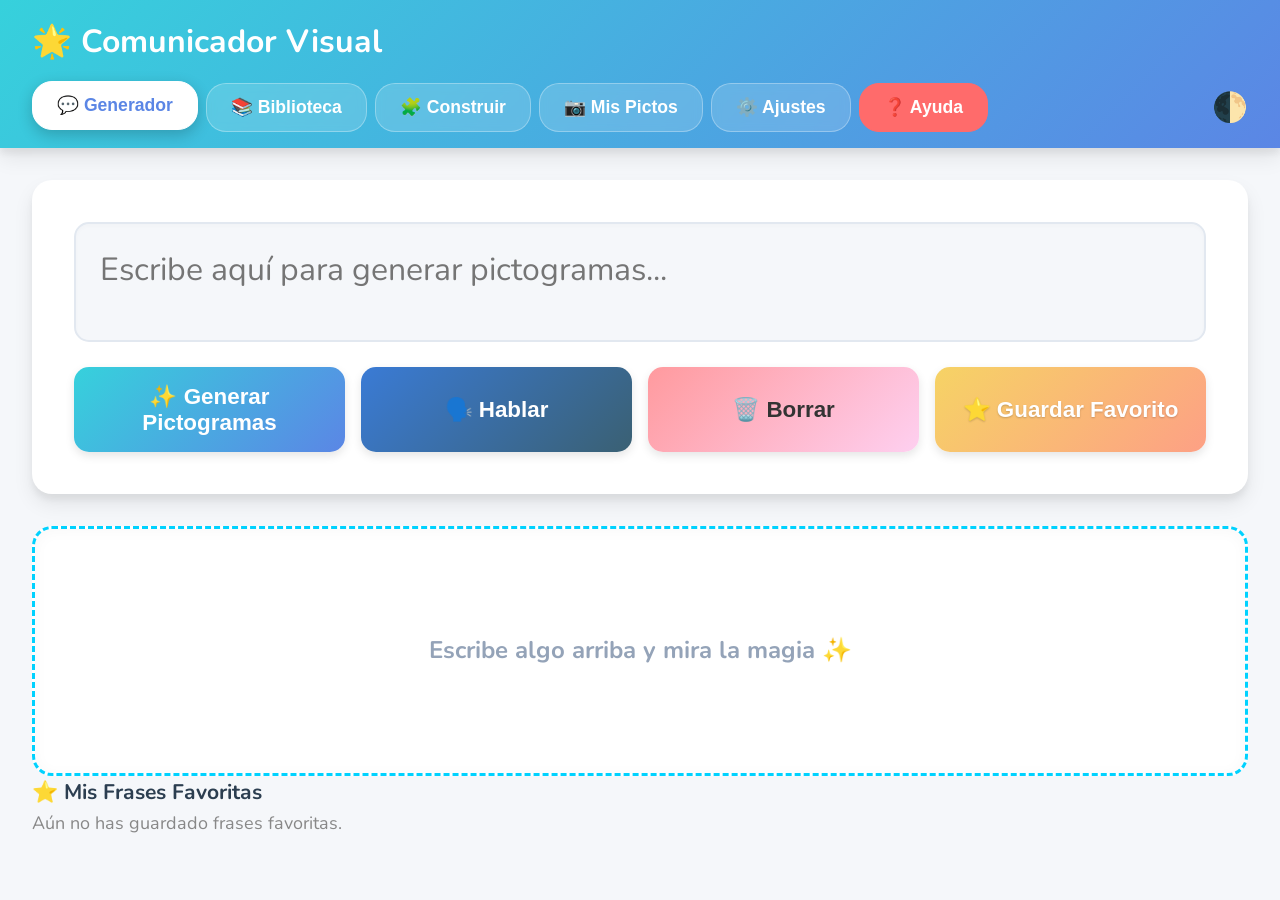
==== commit 47ac250b: "feat: Modernize UI design and add favicon - Added an SVG-based favicon to index.html. - Imported Nun" ====
--- a/index.html
+++ b/index.html
@@ -4,6 +4,8 @@
     <meta charset="UTF-8">
     <meta name="viewport" content="width=device-width, initial-scale=1.0">
     <title>Comunicador Visual TEA</title>
+    <link rel="icon" href="data:image/svg+xml,<svg xmlns=%22http://www.w3.org/2000/svg%22 viewBox=%220 0 100 100%22><text y=%22.9em%22 font-size=%2290%22>🌟</text></svg>">
+    <link href="https://fonts.googleapis.com/css2?family=Nunito:wght@400;700;800&display=swap" rel="stylesheet">
     <link rel="stylesheet" href="css/style.css">
 </head>
 <body>
--- a/css/style.css
+++ b/css/style.css
@@ -1,31 +1,37 @@
 :root {
-    /* Colors */
-    --bg-color: #f0f8ff;
-    --text-color: #333;
-    --primary-color: #4a90e2;
-    --secondary-color: #50e3c2;
-    --card-bg: #fff;
-
-    /* ARASAAC Colors */
-    --color-people: #ffb74d; /* Naranja */
-    --color-actions: #64b5f6; /* Azul */
-    --color-objects: #fff176; /* Amarillo */
-    --color-places: #81c784; /* Verde */
-    --color-emotions: #e57373; /* Rojo */
-    --color-food: #a1887f; /* Marrón */
-    --color-other: #ffffff; /* Blanco */
+    /* Modern Colors */
+    --bg-color: #f5f7fa;
+    --text-color: #2c3e50;
+    --primary-color: #5b86e5;
+    --primary-gradient: linear-gradient(135deg, #36d1dc 0%, #5b86e5 100%);
+    --secondary-color: #00d2ff;
+    --secondary-gradient: linear-gradient(135deg, #3a7bd5 0%, #3a6073 100%);
+    --card-bg: #ffffff;
+
+    /* ARASAAC Colors (Brighter for modern look) */
+    --color-people: #ff9f43; /* Naranja */
+    --color-actions: #54a0ff; /* Azul */
+    --color-objects: #feca57; /* Amarillo */
+    --color-places: #1dd1a1; /* Verde */
+    --color-emotions: #ff6b6b; /* Rojo */
+    --color-food: #c8d6e5; /* Marrón suave/grisáceo */
+    --color-other: #f1f2f6; /* Blanco/Gris claro */
 
     /* Typography & Sizing */
-    --font-family: 'Comic Sans MS', 'Arial Rounded MT Bold', Arial, sans-serif;
-    --border-radius: 15px;
-    --shadow: 0 4px 6px rgba(0,0,0,0.1);
+    --font-family: 'Nunito', 'Segoe UI', Roboto, Helvetica, Arial, sans-serif;
+    --border-radius: 20px;
+    --shadow: 0 10px 20px rgba(0,0,0,0.08), 0 6px 6px rgba(0,0,0,0.05);
+    --hover-shadow: 0 15px 25px rgba(0,0,0,0.15), 0 10px 10px rgba(0,0,0,0.1);
 }
 
 [data-theme="dark"] {
-    --bg-color: #1a1a2e;
-    --text-color: #f0f0f0;
-    --card-bg: #16213e;
-    --shadow: 0 4px 6px rgba(0,0,0,0.4);
+    --bg-color: #0f172a;
+    --text-color: #f8fafc;
+    --card-bg: #1e293b;
+    --primary-color: #3b82f6;
+    --primary-gradient: linear-gradient(135deg, #0ea5e9 0%, #3b82f6 100%);
+    --shadow: 0 10px 20px rgba(0,0,0,0.4), 0 6px 6px rgba(0,0,0,0.2);
+    --hover-shadow: 0 15px 25px rgba(0,0,0,0.5), 0 10px 10px rgba(0,0,0,0.3);
     /* Slightly dimmer AAC colors for dark mode, keeping hue */
     --color-people: #cc923e;
     --color-actions: #5091c5;
@@ -74,7 +80,7 @@
 
 /* --- Layout & Header --- */
 header {
-    background-color: var(--primary-color);
+    background: var(--primary-gradient);
     color: white;
     padding: 1rem 2rem;
     display: flex;
@@ -104,14 +110,16 @@
 }
 
 .tab-btn {
-    background-color: rgba(255,255,255,0.2);
-    border: none;
+    background-color: rgba(255, 255, 255, 0.15);
+    border: 1px solid rgba(255, 255, 255, 0.3);
     color: white;
     padding: 0.8rem 1.5rem;
-    font-size: 1.2rem;
+    font-size: 1.1rem;
+    font-weight: bold;
     border-radius: var(--border-radius);
     cursor: pointer;
-    transition: background-color 0.2s, transform 0.1s;
+    transition: all 0.3s cubic-bezier(0.25, 0.8, 0.25, 1);
+    backdrop-filter: blur(5px);
 }
 
 [data-contrast="high"] .tab-btn {
@@ -121,14 +129,17 @@
 }
 
 .tab-btn:hover {
-    background-color: rgba(255,255,255,0.4);
-    transform: scale(1.05);
+    background-color: rgba(255, 255, 255, 0.3);
+    transform: translateY(-2px);
+    box-shadow: 0 5px 15px rgba(0, 0, 0, 0.1);
 }
 
 .tab-btn.active {
     background-color: white;
     color: var(--primary-color);
-    box-shadow: inset 0 -4px 0 rgba(0,0,0,0.1);
+    box-shadow: 0 5px 15px rgba(0, 0, 0, 0.2);
+    border-color: white;
+    transform: translateY(-2px);
 }
 
 [data-contrast="high"] .tab-btn.active {
@@ -138,8 +149,9 @@
 
 .help-btn {
     background-color: #ff6b6b;
-}
-.help-btn:hover { background-color: #ff8787; }
+    border-color: #ff6b6b;
+}
+.help-btn:hover { background-color: #ff8787; border-color: #ff8787; }
 [data-contrast="high"] .help-btn { background-color: #000; border-color: #ff0000; color: #ff0000; }
 
 #theme-toggle {
@@ -174,11 +186,16 @@
 /* --- Generator Section --- */
 .input-area {
     background: var(--card-bg);
-    padding: 2rem;
+    padding: 2.5rem;
     border-radius: var(--border-radius);
     box-shadow: var(--shadow);
     margin-bottom: 2rem;
     border: 2px solid transparent;
+    transition: transform 0.3s ease, box-shadow 0.3s ease;
+}
+.input-area:hover {
+    transform: translateY(-2px);
+    box-shadow: var(--hover-shadow);
 }
 [data-contrast="high"] .input-area { border-color: var(--border-color); }
 
@@ -187,12 +204,19 @@
     height: 120px;
     font-size: 2rem;
     font-family: inherit;
-    padding: 1rem;
-    border: 2px solid var(--primary-color);
-    border-radius: 10px;
+    padding: 1.5rem;
+    border: 2px solid #e2e8f0;
+    border-radius: 15px;
     resize: none;
     background-color: var(--bg-color);
     color: var(--text-color);
+    transition: all 0.3s ease;
+    box-shadow: inset 0 2px 4px rgba(0,0,0,0.02);
+}
+textarea:focus {
+    outline: none;
+    border-color: var(--primary-color);
+    box-shadow: 0 0 0 3px rgba(91, 134, 229, 0.2);
 }
 [data-contrast="high"] textarea { border-color: #fff; }
 
@@ -210,46 +234,56 @@
     font-size: 1.4rem;
     font-weight: bold;
     border: none;
-    border-radius: 10px;
+    border-radius: 15px;
     cursor: pointer;
-    background-color: var(--primary-color);
+    background: var(--primary-gradient);
     color: white;
-    transition: transform 0.1s, filter 0.2s;
+    transition: all 0.3s cubic-bezier(0.25, 0.8, 0.25, 1);
     display: flex;
     justify-content: center;
     align-items: center;
     gap: 0.5rem;
-}
-[data-contrast="high"] .action-btn { border: 2px solid #fff; }
-
-.action-btn:hover { transform: scale(1.02); filter: brightness(1.1); }
-.action-btn:active { transform: scale(0.98); }
-
-.action-btn.speak { background-color: var(--secondary-color); color: #000; }
-.action-btn.clear { background-color: #e57373; }
-.action-btn.fav { background-color: #fff176; color: #000; }
+    box-shadow: 0 4px 10px rgba(0,0,0,0.1);
+}
+[data-contrast="high"] .action-btn { border: 2px solid #fff; background: var(--primary-color); }
+
+.action-btn:hover {
+    transform: translateY(-3px);
+    box-shadow: 0 8px 15px rgba(0,0,0,0.15);
+    filter: brightness(1.05);
+}
+.action-btn:active { transform: translateY(1px); box-shadow: 0 2px 5px rgba(0,0,0,0.1); }
+
+.action-btn.speak { background: var(--secondary-gradient); color: white; }
+.action-btn.clear { background: linear-gradient(135deg, #ff9a9e 0%, #fecfef 99%, #fecfef 100%); color: #333; }
+.action-btn.fav { background: linear-gradient(135deg, #f6d365 0%, #fda085 100%); color: #fff; text-shadow: 0 1px 2px rgba(0,0,0,0.2); }
 
 .picto-container {
     display: flex;
     flex-wrap: wrap;
-    gap: 1rem;
-    padding: 2rem;
+    gap: 1.5rem;
+    padding: 2.5rem;
     background: var(--card-bg);
     border-radius: var(--border-radius);
-    box-shadow: inset 0 0 10px rgba(0,0,0,0.05);
+    box-shadow: inset 0 2px 15px rgba(0,0,0,0.03);
     min-height: 250px;
-    border: 2px solid var(--secondary-color);
+    border: 3px dashed var(--secondary-color);
     align-items: flex-start;
-}
+    transition: all 0.3s ease;
+}
+.picto-container:hover { border-style: solid; }
 [data-contrast="high"] .picto-container { border-color: #fff; }
 
 .empty-state {
     width: 100%;
     text-align: center;
-    color: #888;
+    color: #94a3b8;
     font-size: 1.5rem;
-    font-style: italic;
+    font-weight: bold;
     align-self: center;
+    padding: 2rem;
+    background: rgba(255,255,255,0.5);
+    border-radius: 15px;
 }
 [data-contrast="high"] .empty-state { color: #ccc; }
 
@@ -259,17 +293,18 @@
     height: 220px;
     background-color: white;
     border: 4px solid #ccc;
-    border-radius: 15px;
+    border-radius: 24px;
     display: flex;
     flex-direction: column;
     align-items: center;
     justify-content: space-between;
-    padding: 10px;
-    box-shadow: 0 4px 8px rgba(0,0,0,0.1);
-    transition: transform 0.2s;
+    padding: 15px 10px;
+    box-shadow: 0 8px 16px rgba(0,0,0,0.06);
+    transition: all 0.3s cubic-bezier(0.25, 0.8, 0.25, 1);
     user-select: none;
     cursor: grab;
     position: relative;
+    overflow: hidden;
 }
 
 [data-contrast="high"] .pictogram {
@@ -277,8 +312,11 @@
     box-shadow: none;
 }
 
-.pictogram:hover { transform: scale(1.05); }
-.pictogram:active { cursor: grabbing; }
+.pictogram:hover {
+    transform: translateY(-5px) scale(1.02);
+    box-shadow: 0 12px 24px rgba(0,0,0,0.12);
+}
+.pictogram:active { cursor: grabbing; transform: translateY(0) scale(0.98); }
 
 /* ARASAAC Border Colors by Category */
 .pictogram[data-category="personas"] { border-color: var(--color-people); }
@@ -388,21 +426,24 @@
 }
 
 .filter-btn {
-    padding: 0.5rem 1rem;
+    padding: 0.5rem 1.2rem;
     font-size: 1.1rem;
-    border: 2px solid #ccc;
-    border-radius: 20px;
+    border: 2px solid #e2e8f0;
+    border-radius: 25px;
     background: var(--card-bg);
     color: var(--text-color);
     cursor: pointer;
     font-weight: bold;
-}
+    transition: all 0.2s ease;
+}
+.filter-btn:hover { transform: translateY(-2px); box-shadow: 0 4px 8px rgba(0,0,0,0.05); }
 [data-contrast="high"] .filter-btn { border-color: #fff; }
 
 .filter-btn.active {
     border-color: var(--text-color);
     background: var(--text-color);
-    color: var(--bg-color);
+    color: var(--card-bg);
+    box-shadow: 0 4px 10px rgba(0,0,0,0.1);
 }
 
 .category-people { border-color: var(--color-people); color: var(--color-people); }
@@ -429,7 +470,9 @@
     min-height: 300px;
     background: #e3f2fd;
     border: 4px dashed var(--primary-color);
-}
+    box-shadow: inset 0 5px 20px rgba(0,0,0,0.05);
+}
+.builder-board:hover { border-color: var(--secondary-color); }
 [data-theme="dark"] .builder-board { background: #0d47a1; }
 [data-contrast="high"] .builder-board { background: #000; border-color: #fff; border-style: solid; }
 
@@ -523,14 +566,17 @@
     justify-content: space-between;
     align-items: center;
     background: var(--card-bg);
-    padding: 1rem 2rem;
-    border-radius: 10px;
-    box-shadow: 0 2px 4px rgba(0,0,0,0.1);
+    padding: 1.5rem 2rem;
+    border-radius: 15px;
+    box-shadow: 0 4px 10px rgba(0,0,0,0.05);
     font-size: 1.5rem;
-    border-left: 10px solid #fff176;
-}
+    font-weight: bold;
+    border-left: 10px solid #feca57;
+    transition: transform 0.2s ease, box-shadow 0.2s ease;
+}
+.fav-item:hover { transform: translateY(-2px); box-shadow: 0 6px 15px rgba(0,0,0,0.1); }
 .fav-item .fav-text { flex: 1; cursor: pointer; }
-.fav-item .fav-text:hover { text-decoration: underline; }
+.fav-item .fav-text:hover { color: var(--primary-color); }
 
 /* --- Help --- */
 .tutorial-step {
@@ -539,8 +585,9 @@
     margin-bottom: 2rem;
     align-items: center;
     background: var(--card-bg);
-    padding: 2rem;
-    border-radius: 15px;
+    padding: 2.5rem;
+    border-radius: 20px;
+    box-shadow: var(--shadow);
 }
 [data-contrast="high"] .tutorial-step { border: 2px solid #fff; }
 
@@ -580,10 +627,11 @@
 
 .step {
     background: var(--card-bg);
-    padding: 1.5rem;
-    margin-bottom: 1rem;
-    border-radius: 10px;
-    border-left: 8px solid var(--secondary-color);
+    padding: 2rem;
+    margin-bottom: 1.5rem;
+    border-radius: 15px;
+    border-left: 8px solid var(--primary-color);
+    box-shadow: 0 4px 10px rgba(0,0,0,0.05);
 }
 [data-contrast="high"] .step { border-left-color: yellow; border: 1px solid #fff; }
 
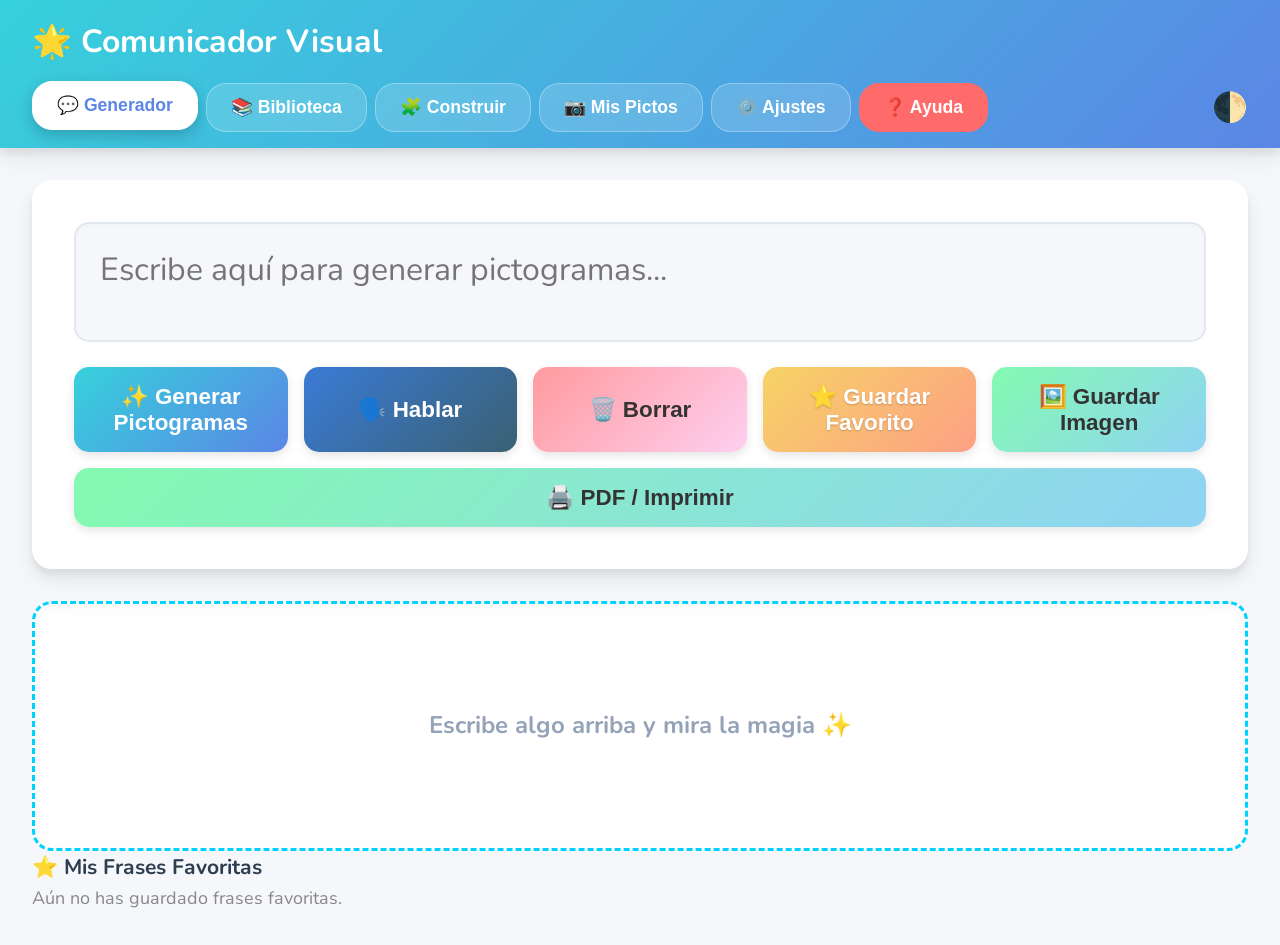
==== commit 07cdce57: "feat: add export to image and PDF capabilities - Added "Guardar Imagen" and "PDF / Imprimir" buttons" ====
--- a/index.html
+++ b/index.html
@@ -32,6 +32,8 @@
                     <button id="speak-btn" class="action-btn speak">🗣️ Hablar</button>
                     <button id="clear-btn" class="action-btn clear">🗑️ Borrar</button>
                     <button id="save-fav-btn" class="action-btn fav">⭐ Guardar Favorito</button>
+                    <button id="export-img-btn" class="action-btn export">🖼️ Guardar Imagen</button>
+                    <button id="print-pdf-btn" class="action-btn export">🖨️ PDF / Imprimir</button>
                 </div>
             </div>
             <div id="picto-output" class="picto-container" ondrop="drop(event)" ondragover="allowDrop(event)">
@@ -70,6 +72,8 @@
                 <div class="builder-controls">
                     <button id="builder-speak-btn" class="action-btn speak">🗣️ Hablar Frase</button>
                     <button id="builder-clear-btn" class="action-btn clear">🗑️ Vaciar Tablero</button>
+                    <button id="builder-export-img-btn" class="action-btn export">🖼️ Guardar Imagen</button>
+                    <button id="builder-print-pdf-btn" class="action-btn export">🖨️ PDF / Imprimir</button>
                 </div>
                 <div id="builder-board" class="picto-container builder-board" ondrop="drop(event)" ondragover="allowDrop(event)">
                     <div class="empty-state">Arrastra pictogramas aquí para construir frases 🧩</div>
--- a/css/style.css
+++ b/css/style.css
@@ -257,6 +257,7 @@
 .action-btn.speak { background: var(--secondary-gradient); color: white; }
 .action-btn.clear { background: linear-gradient(135deg, #ff9a9e 0%, #fecfef 99%, #fecfef 100%); color: #333; }
 .action-btn.fav { background: linear-gradient(135deg, #f6d365 0%, #fda085 100%); color: #fff; text-shadow: 0 1px 2px rgba(0,0,0,0.2); }
+.action-btn.export { background: linear-gradient(135deg, #84fab0 0%, #8fd3f4 100%); color: #333; }
 
 .picto-container {
     display: flex;
@@ -646,3 +647,53 @@
     .settings-grid { grid-template-columns: 1fr; }
     .tutorial-step { flex-direction: column; text-align: center; }
 }
+
+/* --- Print Styles (Export to PDF) --- */
+@media print {
+    body {
+        background-color: white !important;
+        color: black !important;
+    }
+
+    header, nav, .input-area, .controls, .builder-controls, .mini-library, .empty-state, .remove-btn, .favorites-area, .custom-form, .help-content, .settings-panel, .library-controls {
+        display: none !important;
+    }
+
+    main {
+        padding: 0;
+        margin: 0;
+    }
+
+    .tab-content {
+        display: none !important;
+    }
+
+    .tab-content.active {
+        display: block !important;
+    }
+
+    .picto-container, .builder-board {
+        border: none !important;
+        box-shadow: none !important;
+        padding: 0 !important;
+        margin: 0 !important;
+        background: white !important;
+        display: flex !important;
+        flex-wrap: wrap !important;
+        gap: 10px !important;
+    }
+
+    .pictogram {
+        break-inside: avoid;
+        border: 2px solid #000 !important;
+        box-shadow: none !important;
+        width: 150px !important;
+        height: 190px !important;
+        transform: none !important;
+    }
+
+    * {
+        -webkit-print-color-adjust: exact !important;
+        print-color-adjust: exact !important;
+    }
+}
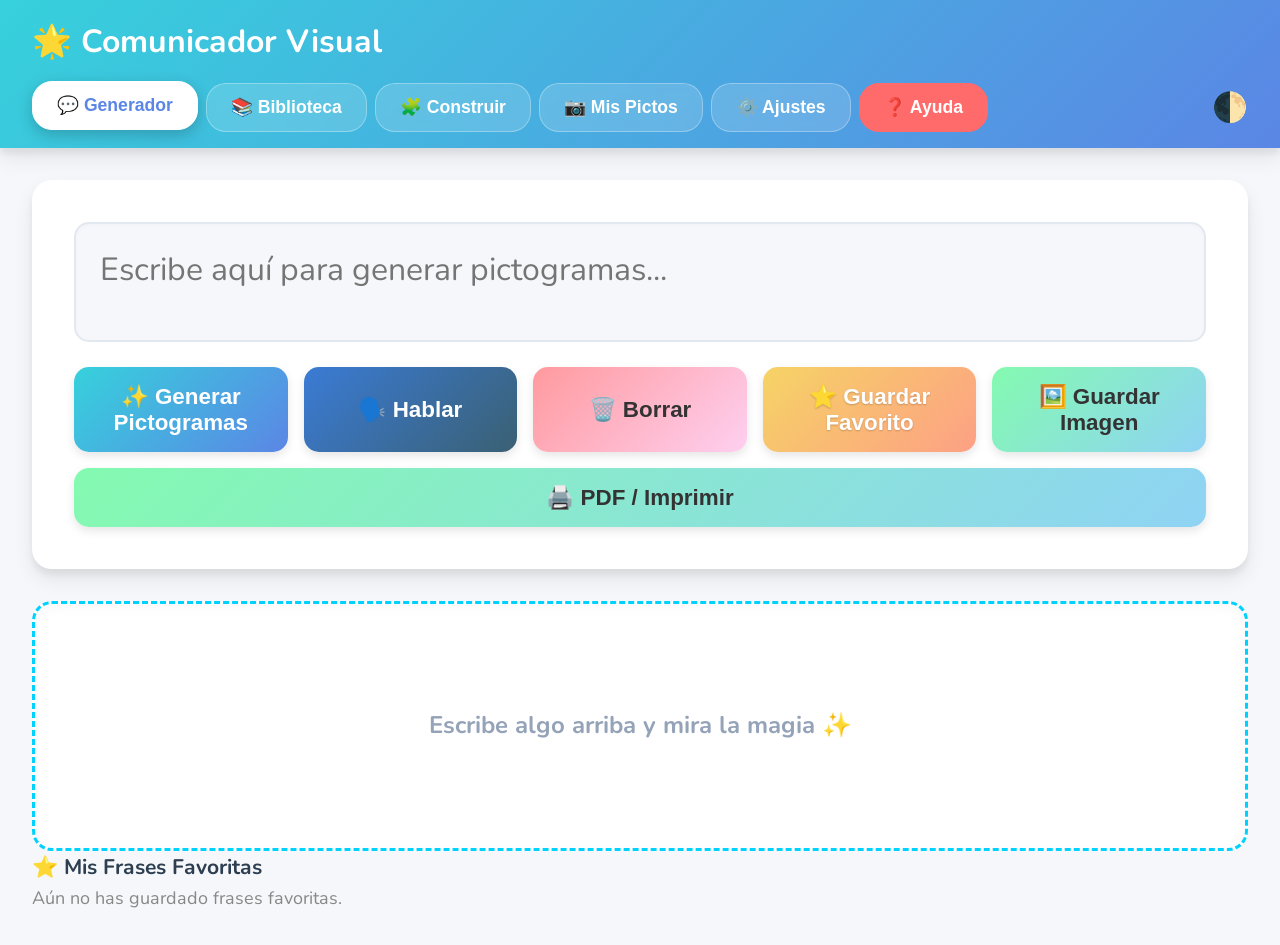
==== commit 273a2928: "feat: improve contextual NLP and add source filters - Added `source` attribute (ARASAAC, Sclera, Mul" ====
--- a/index.html
+++ b/index.html
@@ -60,6 +60,14 @@
                     <button class="filter-btn category-emotions" data-filter="emociones">Rojo (Emociones)</button>
                     <button class="filter-btn category-food" data-filter="alimentos">Marrón (Alimentos)</button>
                 </div>
+                <div class="filters source-filters" style="margin-top: 1rem;">
+                    <span style="font-weight:bold; align-self:center;">Fuente:</span>
+                    <button class="filter-btn source-btn active" data-source="all">Todas</button>
+                    <button class="filter-btn source-btn" data-source="ARASAAC">ARASAAC</button>
+                    <button class="filter-btn source-btn" data-source="Mulberry">Mulberry</button>
+                    <button class="filter-btn source-btn" data-source="Sclera">Sclera</button>
+                    <button class="filter-btn source-btn" data-source="Plena Inclusión">Plena Inclusión</button>
+                </div>
             </div>
             <div id="library-grid" class="picto-grid">
                 <!-- Biblioteca completa se renderizará aquí -->
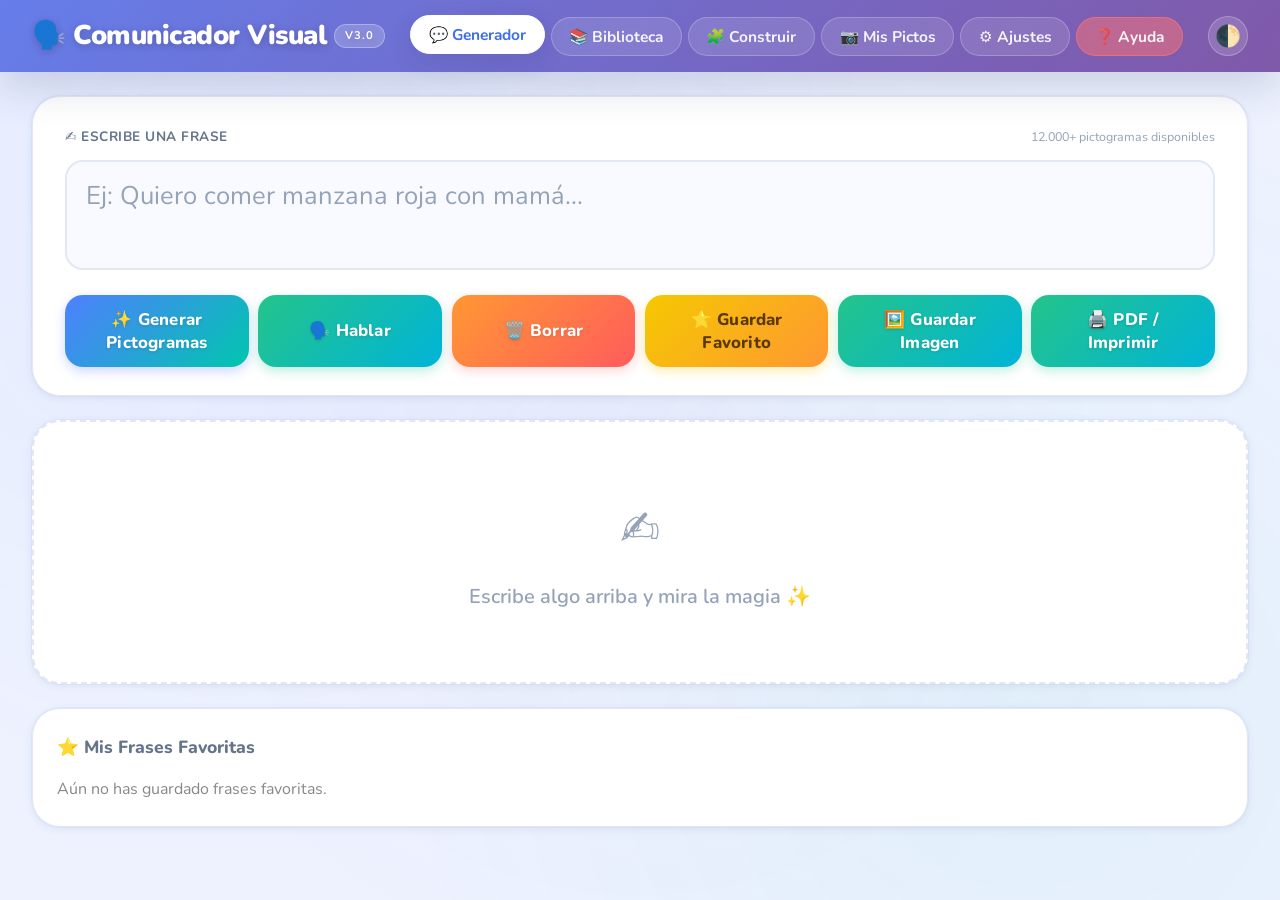
==== commit 2227098d: "V.2.0" ====
--- a/index.html
+++ b/index.html
@@ -3,14 +3,15 @@
 <head>
     <meta charset="UTF-8">
     <meta name="viewport" content="width=device-width, initial-scale=1.0">
-    <title>Comunicador Visual TEA</title>
-    <link rel="icon" href="data:image/svg+xml,<svg xmlns=%22http://www.w3.org/2000/svg%22 viewBox=%220 0 100 100%22><text y=%22.9em%22 font-size=%2290%22>🌟</text></svg>">
-    <link href="https://fonts.googleapis.com/css2?family=Nunito:wght@400;700;800&display=swap" rel="stylesheet">
+    <title>Comunicador Visual TEA — 12.000+ Pictogramas</title>
+    <meta name="description" content="Sistema CAA/TEA profesional con más de 12.000 pictogramas ARASAAC, offline-first, para comunicación aumentativa y alternativa.">
+    <link rel="icon" href="data:image/svg+xml,<svg xmlns=%22http://www.w3.org/2000/svg%22 viewBox=%220 0 100 100%22><text y=%22.9em%22 font-size=%2290%22>🗣️</text></svg>">
+    <link href="https://fonts.googleapis.com/css2?family=Nunito:wght@400;600;700;800;900&display=swap" rel="stylesheet">
     <link rel="stylesheet" href="css/style.css">
 </head>
 <body>
     <header>
-        <h1>🌟 Comunicador Visual</h1>
+        <h1>🗣️ Comunicador Visual <span class="app-badge">v3.0</span></h1>
         <nav>
             <button class="tab-btn active" onclick="switchTab('generator')">💬 Generador</button>
             <button class="tab-btn" onclick="switchTab('library')">📚 Biblioteca</button>
@@ -26,7 +27,11 @@
         <!-- Sección 1: Generador -->
         <section id="generator" class="tab-content active">
             <div class="input-area">
-                <textarea id="text-input" placeholder="Escribe aquí para generar pictogramas..." spellcheck="false"></textarea>
+            <div class="input-header">
+                    <span class="input-header-title">✍️ Escribe una frase</span>
+                    <span class="input-status" id="typing-status">12.000+ pictogramas disponibles</span>
+                </div>
+                <textarea id="text-input" placeholder="Ej: Quiero comer manzana roja con mamá..." spellcheck="false"></textarea>
                 <div class="controls">
                     <button id="generate-btn" class="action-btn">✨ Generar Pictogramas</button>
                     <button id="speak-btn" class="action-btn speak">🗣️ Hablar</button>
@@ -67,6 +72,26 @@
                     <button class="filter-btn source-btn" data-source="Mulberry">Mulberry</button>
                     <button class="filter-btn source-btn" data-source="Sclera">Sclera</button>
                     <button class="filter-btn source-btn" data-source="Plena Inclusión">Plena Inclusión</button>
+                    <button class="filter-btn source-btn" data-source="Open Symbols">Open Symbols</button>
+                </div>
+                <!-- Filtro por categoría gramatical -->
+                <div class="filters gram-filters" style="margin-top: 0.75rem;">
+                    <span style="font-weight:bold; align-self:center;">Gramática:</span>
+                    <button class="filter-btn gram-btn active" data-gram="all">Todas</button>
+                    <button class="filter-btn gram-btn" data-gram="pronombre">Pronombres</button>
+                    <button class="filter-btn gram-btn" data-gram="verbo">Verbos</button>
+                    <button class="filter-btn gram-btn" data-gram="sustantivo">Sustantivos</button>
+                    <button class="filter-btn gram-btn" data-gram="adjetivo">Adjetivos</button>
+                    <button class="filter-btn gram-btn" data-gram="adverbio">Adverbios</button>
+                    <button class="filter-btn gram-btn" data-gram="numeral">Números</button>
+                    <button class="filter-btn gram-btn" data-gram="interjección">Sociales</button>
+                </div>
+                <!-- Filtro de número (singular / plural) -->
+                <div class="filters num-filters" style="margin-top: 0.75rem;">
+                    <span style="font-weight:bold; align-self:center;">Número:</span>
+                    <button class="filter-btn num-btn active" data-num="all">Todos</button>
+                    <button class="filter-btn num-btn" data-num="singular">Singular</button>
+                    <button class="filter-btn num-btn" data-num="plural">Plural</button>
                 </div>
             </div>
             <div id="library-grid" class="picto-grid">
--- a/css/style.css
+++ b/css/style.css
@@ -1,699 +1,1286 @@
+/*
+ * Comunicador Visual TEA — style.css v3.0
+ * Diseño premium accesible para sistemas CAA/TEA
+ * Paleta ARASAAC + Glassmorphism + Micro-animaciones
+ */
+
+/* ═══════════════════════════════════════════════════════════
+   TOKENS DE DISEÑO
+   ═══════════════════════════════════════════════════════════ */
 :root {
-    /* Modern Colors */
-    --bg-color: #f5f7fa;
-    --text-color: #2c3e50;
-    --primary-color: #5b86e5;
-    --primary-gradient: linear-gradient(135deg, #36d1dc 0%, #5b86e5 100%);
-    --secondary-color: #00d2ff;
-    --secondary-gradient: linear-gradient(135deg, #3a7bd5 0%, #3a6073 100%);
-    --card-bg: #ffffff;
-
-    /* ARASAAC Colors (Brighter for modern look) */
-    --color-people: #ff9f43; /* Naranja */
-    --color-actions: #54a0ff; /* Azul */
-    --color-objects: #feca57; /* Amarillo */
-    --color-places: #1dd1a1; /* Verde */
-    --color-emotions: #ff6b6b; /* Rojo */
-    --color-food: #c8d6e5; /* Marrón suave/grisáceo */
-    --color-other: #f1f2f6; /* Blanco/Gris claro */
-
-    /* Typography & Sizing */
-    --font-family: 'Nunito', 'Segoe UI', Roboto, Helvetica, Arial, sans-serif;
-    --border-radius: 20px;
-    --shadow: 0 10px 20px rgba(0,0,0,0.08), 0 6px 6px rgba(0,0,0,0.05);
-    --hover-shadow: 0 15px 25px rgba(0,0,0,0.15), 0 10px 10px rgba(0,0,0,0.1);
-}
-
+    /* Paleta principal */
+    --c-primary:        #4F7FFF;
+    --c-primary-dark:   #3A6AE8;
+    --c-secondary:      #00C6AE;
+    --c-accent:         #FF6B6B;
+    --c-gold:           #FFC84A;
+
+    /* Fondo y superficies */
+    --c-bg:             #EEF2FF;
+    --c-surface:        #FFFFFF;
+    --c-surface-2:      #F8FAFF;
+    --c-border:         #E2E7F5;
+
+    /* Texto */
+    --c-text:           #1A2340;
+    --c-text-muted:     #64748B;
+    --c-text-light:     #94A3B8;
+
+    /* Colores categorías ARASAAC (estándar internacional) */
+    --cat-personas:     #FF9833;
+    --cat-acciones:     #4F7FFF;
+    --cat-objetos:      #F5C800;
+    --cat-lugares:      #24C48A;
+    --cat-emociones:    #FF5C5C;
+    --cat-alimentos:    #A78BFA;
+    --cat-otros:        #CBD5E1;
+
+    /* Gradientes */
+    --grad-hero:        linear-gradient(135deg, #667EEA 0%, #764BA2 100%);
+    --grad-primary:     linear-gradient(135deg, #4F7FFF 0%, #00C6AE 100%);
+    --grad-warm:        linear-gradient(135deg, #FF9833 0%, #FF5C5C 100%);
+    --grad-cool:        linear-gradient(135deg, #4F7FFF 0%, #667EEA 100%);
+    --grad-success:     linear-gradient(135deg, #24C48A 0%, #00B4D8 100%);
+
+    /* Sombras */
+    --shadow-xs:        0 1px 3px rgba(31,45,86,0.08);
+    --shadow-sm:        0 4px 12px rgba(31,45,86,0.10);
+    --shadow-md:        0 8px 24px rgba(31,45,86,0.12);
+    --shadow-lg:        0 16px 40px rgba(31,45,86,0.16);
+    --shadow-xl:        0 24px 60px rgba(31,45,86,0.22);
+    --shadow-glow:      0 0 0 3px rgba(79,127,255,0.25);
+    --shadow-card:      0 2px 8px rgba(31,45,86,0.08), 0 0 0 1px rgba(79,127,255,0.06);
+    --shadow-card-hover:0 12px 32px rgba(31,45,86,0.15), 0 0 0 1px rgba(79,127,255,0.12);
+
+    /* Radios */
+    --r-sm:  10px;
+    --r-md:  18px;
+    --r-lg:  28px;
+    --r-xl:  40px;
+    --r-full:9999px;
+
+    /* Tipografía */
+    --font:         'Nunito', 'Segoe UI', system-ui, sans-serif;
+    --font-mono:    'Fira Code', 'Consolas', monospace;
+
+    /* Transiciones */
+    --ease-spring:   cubic-bezier(0.34, 1.56, 0.64, 1);
+    --ease-out:      cubic-bezier(0.16, 1, 0.3, 1);
+    --ease-in-out:   cubic-bezier(0.65, 0, 0.35, 1);
+    --t-fast:        0.15s;
+    --t-med:         0.28s;
+    --t-slow:        0.45s;
+
+    /* Layout */
+    --header-h:      72px;
+    --sidebar-w:     260px;
+    --max-w:         1440px;
+}
+
+/* ─── Dark Mode ─── */
 [data-theme="dark"] {
-    --bg-color: #0f172a;
-    --text-color: #f8fafc;
-    --card-bg: #1e293b;
-    --primary-color: #3b82f6;
-    --primary-gradient: linear-gradient(135deg, #0ea5e9 0%, #3b82f6 100%);
-    --shadow: 0 10px 20px rgba(0,0,0,0.4), 0 6px 6px rgba(0,0,0,0.2);
-    --hover-shadow: 0 15px 25px rgba(0,0,0,0.5), 0 10px 10px rgba(0,0,0,0.3);
-    /* Slightly dimmer AAC colors for dark mode, keeping hue */
-    --color-people: #cc923e;
-    --color-actions: #5091c5;
-    --color-objects: #ccc15e;
-    --color-places: #679f6a;
-    --color-emotions: #b75c5c;
-    --color-food: #816d66;
-    --color-other: #444;
-}
-
+    --c-bg:        #0C1220;
+    --c-surface:   #141D30;
+    --c-surface-2: #1A2540;
+    --c-border:    #2A3550;
+    --c-text:      #E8EFFE;
+    --c-text-muted:#8898BB;
+    --c-text-light:#4A5A78;
+    --shadow-card: 0 2px 8px rgba(0,0,0,0.4), 0 0 0 1px rgba(79,127,255,0.10);
+    --shadow-card-hover:0 12px 32px rgba(0,0,0,0.5), 0 0 0 1px rgba(79,127,255,0.18);
+
+    --cat-personas:  #E07800;
+    --cat-acciones:  #3A6AE8;
+    --cat-objetos:   #C9A200;
+    --cat-lugares:   #17A070;
+    --cat-emociones: #D94040;
+    --cat-alimentos: #8069D0;
+}
+
+/* ─── Alto Contraste ─── */
 [data-contrast="high"] {
-    --bg-color: #000;
-    --text-color: #fff;
-    --card-bg: #000;
-    --border-color: #fff;
-    --shadow: none;
-
-    --color-people: #ff0000;
-    --color-actions: #0000ff;
-    --color-objects: #ffff00;
-    --color-places: #00ff00;
-    --color-emotions: #ff00ff;
-    --color-food: #8b4513;
-    --color-other: #fff;
-}
-
-* {
-    box-sizing: border-box;
-    margin: 0;
-    padding: 0;
-}
+    --c-bg:        #000000;
+    --c-surface:   #000000;
+    --c-surface-2: #111111;
+    --c-border:    #FFFFFF;
+    --c-text:      #FFFFFF;
+    --c-text-muted:#CCCCCC;
+    --c-primary:   #00FFFF;
+    --c-secondary: #00FF00;
+    --shadow-card: 0 0 0 2px #FFFFFF;
+    --shadow-card-hover:0 0 0 3px #00FFFF;
+}
+
+/* ═══════════════════════════════════════════════════════════
+   BASE Y RESET
+   ═══════════════════════════════════════════════════════════ */
+*, *::before, *::after { box-sizing: border-box; margin: 0; padding: 0; }
+
+html { scroll-behavior: smooth; font-size: 16px; }
 
 body {
-    font-family: var(--font-family);
-    background-color: var(--bg-color);
-    color: var(--text-color);
+    font-family: var(--font);
+    background: var(--c-bg);
+    color: var(--c-text);
     line-height: 1.6;
-    transition: background-color 0.3s, color 0.3s;
-    font-size: 18px; /* Base size large for kids */
-}
-
-/* Hide Text Mode */
-body.hide-text .picto-label {
-    display: none !important;
-}
-
-/* --- Layout & Header --- */
+    min-height: 100vh;
+    transition: background var(--t-med) var(--ease-out), color var(--t-med) var(--ease-out);
+    overflow-x: hidden;
+}
+
+/* Fondo con patrón sutil */
+body::before {
+    content: '';
+    position: fixed;
+    inset: 0;
+    background-image:
+        radial-gradient(circle at 20% 20%, rgba(79,127,255,0.06) 0%, transparent 50%),
+        radial-gradient(circle at 80% 80%, rgba(0,198,174,0.05) 0%, transparent 50%),
+        radial-gradient(circle at 50% 50%, rgba(118,75,162,0.03) 0%, transparent 70%);
+    pointer-events: none;
+    z-index: 0;
+}
+
+body > * { position: relative; z-index: 1; }
+
+body.hide-text .picto-label { display: none !important; }
+
+/* ═══════════════════════════════════════════════════════════
+   HEADER Y NAVEGACIÓN
+   ═══════════════════════════════════════════════════════════ */
 header {
-    background: var(--primary-gradient);
-    color: white;
-    padding: 1rem 2rem;
-    display: flex;
+    background: var(--grad-hero);
+    color: #fff;
+    padding: 0 2rem;
+    height: var(--header-h);
+    display: flex;
+    align-items: center;
     justify-content: space-between;
-    align-items: center;
-    box-shadow: var(--shadow);
+    gap: 1rem;
+    box-shadow: var(--shadow-lg);
+    position: sticky;
+    top: 0;
+    z-index: 100;
     flex-wrap: wrap;
-    gap: 1rem;
-}
-
-[data-contrast="high"] header {
-    background-color: #000;
-    border-bottom: 3px solid #fff;
+}
+
+/* Degradado animado en el header */
+header::after {
+    content: '';
+    position: absolute;
+    inset: 0;
+    background: linear-gradient(90deg,
+        transparent 0%,
+        rgba(255,255,255,0.08) 50%,
+        transparent 100%);
+    background-size: 200% 100%;
+    animation: shimmer-header 4s linear infinite;
+    pointer-events: none;
+}
+
+@keyframes shimmer-header {
+    0%   { background-position: -200% 0; }
+    100% { background-position: 200% 0; }
 }
 
 header h1 {
-    font-size: 2rem;
+    font-size: 1.7rem;
+    font-weight: 900;
+    letter-spacing: -0.5px;
     display: flex;
     align-items: center;
     gap: 0.5rem;
+    text-shadow: 0 2px 8px rgba(0,0,0,0.2);
+    white-space: nowrap;
+}
+
+header h1 .app-badge {
+    display: inline-flex;
+    align-items: center;
+    background: rgba(255,255,255,0.2);
+    border: 1px solid rgba(255,255,255,0.3);
+    border-radius: var(--r-full);
+    padding: 2px 10px;
+    font-size: 0.7rem;
+    font-weight: 700;
+    letter-spacing: 1px;
+    text-transform: uppercase;
+    backdrop-filter: blur(8px);
+    vertical-align: middle;
 }
 
 nav {
     display: flex;
-    gap: 0.5rem;
+    gap: 6px;
     flex-wrap: wrap;
-}
-
+    align-items: center;
+}
+
+/* ─── Tab Buttons ─── */
 .tab-btn {
-    background-color: rgba(255, 255, 255, 0.15);
-    border: 1px solid rgba(255, 255, 255, 0.3);
-    color: white;
-    padding: 0.8rem 1.5rem;
-    font-size: 1.1rem;
-    font-weight: bold;
-    border-radius: var(--border-radius);
+    background: rgba(255,255,255,0.12);
+    border: 1.5px solid rgba(255,255,255,0.22);
+    color: rgba(255,255,255,0.92);
+    padding: 0.5rem 1.1rem;
+    font-size: 0.97rem;
+    font-weight: 700;
+    font-family: var(--font);
+    border-radius: var(--r-full);
     cursor: pointer;
-    transition: all 0.3s cubic-bezier(0.25, 0.8, 0.25, 1);
-    backdrop-filter: blur(5px);
-}
-
-[data-contrast="high"] .tab-btn {
-    border: 2px solid #fff;
+    transition:
+        background var(--t-fast) var(--ease-out),
+        border-color var(--t-fast) var(--ease-out),
+        transform var(--t-fast) var(--ease-spring),
+        box-shadow var(--t-fast) var(--ease-out);
+    backdrop-filter: blur(10px);
+    white-space: nowrap;
+}
+.tab-btn:hover {
+    background: rgba(255,255,255,0.22);
+    border-color: rgba(255,255,255,0.45);
+    transform: translateY(-1px);
+    box-shadow: 0 4px 12px rgba(0,0,0,0.15);
+}
+.tab-btn:active { transform: translateY(1px); }
+.tab-btn.active {
+    background: #fff;
+    color: var(--c-primary-dark);
+    border-color: #fff;
+    box-shadow: var(--shadow-md);
+    transform: translateY(-2px);
+}
+.help-btn { background: rgba(255,107,107,0.5); border-color: rgba(255,107,107,0.6); }
+.help-btn:hover { background: rgba(255,107,107,0.7); }
+
+[data-contrast="high"] .tab-btn { border: 2px solid #fff; }
+[data-contrast="high"] .tab-btn.active { background: #fff; color: #000; }
+
+#theme-toggle {
+    background: rgba(255,255,255,0.15);
+    border: 1.5px solid rgba(255,255,255,0.25);
     color: #fff;
-    background-color: #000;
-}
-
-.tab-btn:hover {
-    background-color: rgba(255, 255, 255, 0.3);
-    transform: translateY(-2px);
-    box-shadow: 0 5px 15px rgba(0, 0, 0, 0.1);
-}
-
-.tab-btn.active {
-    background-color: white;
-    color: var(--primary-color);
-    box-shadow: 0 5px 15px rgba(0, 0, 0, 0.2);
-    border-color: white;
-    transform: translateY(-2px);
-}
-
-[data-contrast="high"] .tab-btn.active {
-    background-color: #fff;
-    color: #000;
-}
-
-.help-btn {
-    background-color: #ff6b6b;
-    border-color: #ff6b6b;
-}
-.help-btn:hover { background-color: #ff8787; border-color: #ff8787; }
-[data-contrast="high"] .help-btn { background-color: #000; border-color: #ff0000; color: #ff0000; }
-
-#theme-toggle {
-    background: none;
-    border: none;
-    font-size: 1.8rem;
+    width: 40px;
+    height: 40px;
+    border-radius: 50%;
+    font-size: 1.3rem;
     cursor: pointer;
-    color: white;
-}
-
-/* --- Main Content --- */
+    display: flex;
+    align-items: center;
+    justify-content: center;
+    transition: all var(--t-fast) var(--ease-spring);
+    backdrop-filter: blur(10px);
+    flex-shrink: 0;
+}
+#theme-toggle:hover { background: rgba(255,255,255,0.28); transform: rotate(20deg) scale(1.08); }
+[data-contrast="high"] #theme-toggle { border: 2px solid #fff; }
+
+/* ═══════════════════════════════════════════════════════════
+   LAYOUT PRINCIPAL
+   ═══════════════════════════════════════════════════════════ */
 main {
-    padding: 2rem;
-    max-width: 1400px;
+    padding: 1.5rem 2rem 3rem;
+    max-width: var(--max-w);
     margin: 0 auto;
 }
 
 .tab-content {
     display: none;
-    animation: fadeIn 0.4s;
-}
-
-.tab-content.active {
-    display: block;
-}
-
-@keyframes fadeIn {
-    from { opacity: 0; transform: translateY(10px); }
-    to { opacity: 1; transform: translateY(0); }
-}
-
-/* --- Generator Section --- */
+    animation: tabEnter var(--t-med) var(--ease-out) both;
+}
+.tab-content.active { display: block; }
+
+@keyframes tabEnter {
+    from { opacity: 0; transform: translateY(16px); }
+    to   { opacity: 1; transform: translateY(0); }
+}
+
+/* ═══════════════════════════════════════════════════════════
+   GENERADOR — INPUT ÁREA
+   ═══════════════════════════════════════════════════════════ */
 .input-area {
-    background: var(--card-bg);
-    padding: 2.5rem;
-    border-radius: var(--border-radius);
-    box-shadow: var(--shadow);
-    margin-bottom: 2rem;
-    border: 2px solid transparent;
-    transition: transform 0.3s ease, box-shadow 0.3s ease;
-}
-.input-area:hover {
-    transform: translateY(-2px);
-    box-shadow: var(--hover-shadow);
-}
-[data-contrast="high"] .input-area { border-color: var(--border-color); }
+    background: var(--c-surface);
+    padding: 1.8rem 2rem;
+    border-radius: var(--r-lg);
+    box-shadow: var(--shadow-card);
+    margin-bottom: 1.5rem;
+    border: 1.5px solid var(--c-border);
+    transition: box-shadow var(--t-med) var(--ease-out), border-color var(--t-med) var(--ease-out);
+}
+.input-area:focus-within {
+    border-color: var(--c-primary);
+    box-shadow: var(--shadow-card-hover), var(--shadow-glow);
+}
+
+.input-header {
+    display: flex;
+    align-items: center;
+    gap: 0.6rem;
+    margin-bottom: 0.8rem;
+}
+.input-header-title {
+    font-size: 0.85rem;
+    font-weight: 700;
+    letter-spacing: 0.5px;
+    text-transform: uppercase;
+    color: var(--c-text-muted);
+}
+.input-status {
+    margin-left: auto;
+    font-size: 0.78rem;
+    color: var(--c-text-light);
+    display: flex;
+    align-items: center;
+    gap: 4px;
+}
+.input-status.typing { color: var(--c-primary); }
 
 textarea {
     width: 100%;
-    height: 120px;
-    font-size: 2rem;
-    font-family: inherit;
-    padding: 1.5rem;
-    border: 2px solid #e2e8f0;
-    border-radius: 15px;
+    height: 110px;
+    font-size: 1.6rem;
+    font-family: var(--font);
+    font-weight: 600;
+    padding: 1rem 1.2rem;
+    border: 2px solid var(--c-border);
+    border-radius: var(--r-md);
     resize: none;
-    background-color: var(--bg-color);
-    color: var(--text-color);
-    transition: all 0.3s ease;
-    box-shadow: inset 0 2px 4px rgba(0,0,0,0.02);
-}
+    background: var(--c-surface-2);
+    color: var(--c-text);
+    transition: all var(--t-fast) var(--ease-out);
+    line-height: 1.4;
+}
+textarea::placeholder { color: var(--c-text-light); font-weight: 400; }
 textarea:focus {
     outline: none;
-    border-color: var(--primary-color);
-    box-shadow: 0 0 0 3px rgba(91, 134, 229, 0.2);
-}
-[data-contrast="high"] textarea { border-color: #fff; }
+    border-color: var(--c-primary);
+    box-shadow: var(--shadow-glow);
+    background: var(--c-surface);
+}
+[data-contrast="high"] textarea { border-color: #fff; background: #111; }
 
 .controls {
     display: flex;
-    gap: 1rem;
+    gap: 0.6rem;
     margin-top: 1rem;
     flex-wrap: wrap;
 }
 
+/* ─── Action Buttons ─── */
 .action-btn {
     flex: 1;
-    min-width: 200px;
-    padding: 1rem;
-    font-size: 1.4rem;
-    font-weight: bold;
+    min-width: 160px;
+    padding: 0.8rem 1.2rem;
+    font-size: 1.05rem;
+    font-weight: 800;
+    font-family: var(--font);
     border: none;
-    border-radius: 15px;
+    border-radius: var(--r-md);
     cursor: pointer;
-    background: var(--primary-gradient);
-    color: white;
-    transition: all 0.3s cubic-bezier(0.25, 0.8, 0.25, 1);
+    background: var(--grad-primary);
+    color: #fff;
+    transition:
+        transform var(--t-fast) var(--ease-spring),
+        box-shadow var(--t-fast) var(--ease-out),
+        filter var(--t-fast);
     display: flex;
     justify-content: center;
     align-items: center;
-    gap: 0.5rem;
-    box-shadow: 0 4px 10px rgba(0,0,0,0.1);
-}
-[data-contrast="high"] .action-btn { border: 2px solid #fff; background: var(--primary-color); }
-
+    gap: 0.4rem;
+    box-shadow: 0 4px 12px rgba(79,127,255,0.30);
+    text-shadow: 0 1px 3px rgba(0,0,0,0.15);
+    letter-spacing: 0.2px;
+}
 .action-btn:hover {
-    transform: translateY(-3px);
-    box-shadow: 0 8px 15px rgba(0,0,0,0.15);
-    filter: brightness(1.05);
-}
-.action-btn:active { transform: translateY(1px); box-shadow: 0 2px 5px rgba(0,0,0,0.1); }
-
-.action-btn.speak { background: var(--secondary-gradient); color: white; }
-.action-btn.clear { background: linear-gradient(135deg, #ff9a9e 0%, #fecfef 99%, #fecfef 100%); color: #333; }
-.action-btn.fav { background: linear-gradient(135deg, #f6d365 0%, #fda085 100%); color: #fff; text-shadow: 0 1px 2px rgba(0,0,0,0.2); }
-.action-btn.export { background: linear-gradient(135deg, #84fab0 0%, #8fd3f4 100%); color: #333; }
-
+    transform: translateY(-2px);
+    box-shadow: 0 8px 20px rgba(79,127,255,0.40);
+    filter: brightness(1.06);
+}
+.action-btn:active { transform: translateY(1px); box-shadow: 0 2px 8px rgba(79,127,255,0.25); }
+
+.action-btn.speak  { background: var(--grad-success); box-shadow: 0 4px 12px rgba(36,196,138,0.30); }
+.action-btn.speak:hover { box-shadow: 0 8px 20px rgba(36,196,138,0.40); }
+.action-btn.clear  { background: linear-gradient(135deg, #FF9833, #FF5C5C); box-shadow: 0 4px 12px rgba(255,92,92,0.25); }
+.action-btn.clear:hover { box-shadow: 0 8px 20px rgba(255,92,92,0.35); }
+.action-btn.fav    { background: linear-gradient(135deg, #F5C800, #FF9833); color: #5A3800; text-shadow: none; box-shadow: 0 4px 12px rgba(245,200,0,0.30); }
+.action-btn.export { background: linear-gradient(135deg, #24C48A, #00B4D8); box-shadow: 0 4px 12px rgba(36,196,138,0.28); }
+
+[data-contrast="high"] .action-btn { border: 2px solid #fff; background: none; color: #fff; }
+
+/* ═══════════════════════════════════════════════════════════
+   CONTENEDOR DE PICTOGRAMAS
+   ═══════════════════════════════════════════════════════════ */
 .picto-container {
     display: flex;
     flex-wrap: wrap;
-    gap: 1.5rem;
-    padding: 2.5rem;
-    background: var(--card-bg);
-    border-radius: var(--border-radius);
-    box-shadow: inset 0 2px 15px rgba(0,0,0,0.03);
-    min-height: 250px;
-    border: 3px dashed var(--secondary-color);
+    gap: 1.2rem;
+    padding: 1.8rem;
+    background: var(--c-surface);
+    border-radius: var(--r-lg);
+    box-shadow: var(--shadow-card);
+    min-height: 220px;
+    border: 2px dashed var(--c-border);
     align-items: flex-start;
-    transition: all 0.3s ease;
-}
-.picto-container:hover { border-style: solid; }
+    transition: border-color var(--t-med) var(--ease-out);
+    position: relative;
+}
+.picto-container:hover { border-color: var(--c-primary); border-style: solid; }
 [data-contrast="high"] .picto-container { border-color: #fff; }
 
 .empty-state {
     width: 100%;
     text-align: center;
-    color: #94a3b8;
-    font-size: 1.5rem;
-    font-weight: bold;
+    color: var(--c-text-light);
+    font-size: 1.25rem;
+    font-weight: 600;
     align-self: center;
-    padding: 2rem;
-    background: rgba(255,255,255,0.5);
-    border-radius: 15px;
-}
-[data-contrast="high"] .empty-state { color: #ccc; }
-
-/* --- Pictogram Card --- */
+    padding: 2.5rem 1rem;
+    display: flex;
+    flex-direction: column;
+    align-items: center;
+    gap: 0.8rem;
+}
+.empty-state::before {
+    content: '✍️';
+    font-size: 3rem;
+    display: block;
+    animation: float 3s ease-in-out infinite;
+}
+@keyframes float {
+    0%, 100% { transform: translateY(0); }
+    50%       { transform: translateY(-8px); }
+}
+[data-contrast="high"] .empty-state { color: #9999aa; }
+
+/* ═══════════════════════════════════════════════════════════
+   TARJETA DE PICTOGRAMA
+   ═══════════════════════════════════════════════════════════ */
 .pictogram {
-    width: 180px;
-    height: 220px;
-    background-color: white;
-    border: 4px solid #ccc;
-    border-radius: 24px;
+    width: 175px;
+    background: var(--c-surface);
+    border: 3.5px solid var(--c-border);
+    border-radius: var(--r-md);
     display: flex;
     flex-direction: column;
     align-items: center;
-    justify-content: space-between;
-    padding: 15px 10px;
-    box-shadow: 0 8px 16px rgba(0,0,0,0.06);
-    transition: all 0.3s cubic-bezier(0.25, 0.8, 0.25, 1);
+    padding: 12px 10px 8px;
+    box-shadow: var(--shadow-card);
+    transition:
+        transform var(--t-fast) var(--ease-spring),
+        box-shadow var(--t-fast) var(--ease-out),
+        border-color var(--t-fast) var(--ease-out);
     user-select: none;
     cursor: grab;
     position: relative;
-    overflow: hidden;
-}
-
-[data-contrast="high"] .pictogram {
-    background-color: #000;
-    box-shadow: none;
+    animation: cardEnter 0.3s var(--ease-spring) both;
+    overflow: visible;
+}
+
+@keyframes cardEnter {
+    from { opacity: 0; transform: scale(0.85) translateY(10px); }
+    to   { opacity: 1; transform: scale(1) translateY(0); }
 }
 
 .pictogram:hover {
-    transform: translateY(-5px) scale(1.02);
-    box-shadow: 0 12px 24px rgba(0,0,0,0.12);
-}
-.pictogram:active { cursor: grabbing; transform: translateY(0) scale(0.98); }
-
-/* ARASAAC Border Colors by Category */
-.pictogram[data-category="personas"] { border-color: var(--color-people); }
-.pictogram[data-category="acciones"] { border-color: var(--color-actions); }
-.pictogram[data-category="objetos"] { border-color: var(--color-objects); }
-.pictogram[data-category="lugares"] { border-color: var(--color-places); }
-.pictogram[data-category="emociones"] { border-color: var(--color-emotions); }
-.pictogram[data-category="alimentos"] { border-color: var(--color-food); }
-.pictogram[data-category="otros"] { border-color: var(--color-other); }
-
-[data-theme="dark"] .pictogram { background-color: #2a2a2a; }
-[data-contrast="high"] .pictogram { background-color: #000; }
-
+    transform: translateY(-5px) scale(1.03);
+    box-shadow: var(--shadow-card-hover);
+    z-index: 5;
+}
+.pictogram:active { cursor: grabbing; transform: scale(0.97); }
+
+/* ARASAAC border color by token category */
+.pictogram[data-category="personas"]   { border-color: var(--cat-personas);   background: linear-gradient(180deg, #FFF8F0, #FFF) !important; }
+.pictogram[data-category="acciones"]   { border-color: var(--cat-acciones);   background: linear-gradient(180deg, #F0F5FF, #FFF) !important; }
+.pictogram[data-category="objetos"]    { border-color: var(--cat-objetos);     background: linear-gradient(180deg, #FFFDF0, #FFF) !important; }
+.pictogram[data-category="lugares"]    { border-color: var(--cat-lugares);     background: linear-gradient(180deg, #F0FDF8, #FFF) !important; }
+.pictogram[data-category="emociones"]  { border-color: var(--cat-emociones);   background: linear-gradient(180deg, #FFF0F0, #FFF) !important; }
+.pictogram[data-category="alimentos"]  { border-color: var(--cat-alimentos);   background: linear-gradient(180deg, #F8F5FF, #FFF) !important; }
+.pictogram[data-category="otros"]      { border-color: var(--c-border); }
+
+[data-theme="dark"] .pictogram { background: var(--c-surface) !important; }
+[data-contrast="high"] .pictogram { background: #000 !important; border-width: 3px; }
+
+/* Indicador de categoría (barra top de color) */
+.pictogram::before {
+    content: '';
+    position: absolute;
+    top: 0;
+    left: 0;
+    right: 0;
+    height: 4px;
+    border-radius: var(--r-md) var(--r-md) 0 0;
+    opacity: 0.8;
+}
+.pictogram[data-category="personas"]::before  { background: var(--cat-personas); }
+.pictogram[data-category="acciones"]::before  { background: var(--cat-acciones); }
+.pictogram[data-category="objetos"]::before   { background: var(--cat-objetos); }
+.pictogram[data-category="lugares"]::before   { background: var(--cat-lugares); }
+.pictogram[data-category="emociones"]::before { background: var(--cat-emociones); }
+.pictogram[data-category="alimentos"]::before { background: var(--cat-alimentos); }
+
+/* Imagen del pictograma */
 .picto-img {
     width: 130px;
-    height: 130px;
+    height: 120px;
     display: flex;
     justify-content: center;
     align-items: center;
-    font-size: 90px; /* For Emojis */
-}
-
-.picto-img svg, .picto-img img {
+    font-size: 76px;
+    position: relative;
+    margin-top: 4px;
+    transition: transform var(--t-fast) var(--ease-spring);
+}
+.pictogram:hover .picto-img { transform: scale(1.05); }
+
+.picto-img img {
     max-width: 100%;
     max-height: 100%;
     object-fit: contain;
-}
-
+    border-radius: 6px;
+    transition: opacity 0.4s var(--ease-out);
+}
+
+.picto-img img.loading {
+    opacity: 0;
+}
+.picto-img img.loaded {
+    opacity: 1;
+    animation: imgReveal 0.4s var(--ease-out);
+}
+@keyframes imgReveal {
+    from { opacity: 0; transform: scale(0.9); }
+    to   { opacity: 1; transform: scale(1); }
+}
+
+.picto-img svg,
+.picto-img .svg-wrapper {
+    width: 100%;
+    height: 100%;
+    display: flex;
+    align-items: center;
+    justify-content: center;
+}
+.picto-img .svg-wrapper svg { width: 100%; height: 100%; }
+
+/* Spinner de carga ARASAAC */
+.arasaac-loading-indicator {
+    position: absolute;
+    bottom: 2px;
+    right: 2px;
+    width: 10px;
+    height: 10px;
+    border: 2px solid rgba(79,127,255,0.3);
+    border-top-color: var(--c-primary);
+    border-radius: 50%;
+    animation: spin 0.8s linear infinite;
+}
+@keyframes spin { to { transform: rotate(360deg); } }
+
+/* Badge de fuente */
+.pictogram::after {
+    content: attr(data-source);
+    position: absolute;
+    top: 8px;
+    right: 8px;
+    font-size: 0.52rem;
+    font-weight: 800;
+    background: rgba(31,45,86,0.55);
+    color: #fff;
+    padding: 1px 5px;
+    border-radius: var(--r-full);
+    opacity: 0;
+    transition: opacity var(--t-fast);
+    pointer-events: none;
+    text-transform: uppercase;
+    letter-spacing: 0.5px;
+    backdrop-filter: blur(4px);
+}
+.pictogram:hover::after { opacity: 1; }
+
+/* Etiqueta de texto */
 .picto-label {
     width: 100%;
     text-align: center;
-    font-size: 1.2rem;
-    font-weight: bold;
+    font-size: 1.05rem;
+    font-weight: 900;
     text-transform: uppercase;
-    color: #000;
+    letter-spacing: 0.3px;
+    color: var(--c-text);
     word-break: break-word;
-    border-top: 2px solid #eee;
-    padding-top: 5px;
-}
-
-[data-theme="dark"] .picto-label { color: #fff; border-color: #444; }
+    border-top: 1.5px solid var(--c-border);
+    padding-top: 6px;
+    margin-top: 6px;
+    line-height: 1.2;
+    max-height: 2.6rem;
+    overflow: hidden;
+}
+[data-theme="dark"] .picto-label { color: #E8EFFE; border-color: var(--c-border); }
 [data-contrast="high"] .picto-label { color: #fff; border-color: #fff; }
 
+/* Plural: doble imagen */
+.plural-img {
+    flex-direction: row;
+    justify-content: center;
+    gap: 0;
+}
+.plural-img > * {
+    width: 62px !important;
+    height: 62px !important;
+    font-size: 50px !important;
+}
+.plural-img > *:nth-child(2) { transform: translateX(-6px) scale(0.88); opacity: 0.85; }
+
+/* Botón eliminar */
 .remove-btn {
     position: absolute;
     top: -10px;
     right: -10px;
-    background: #ff4444;
-    color: white;
+    background: var(--c-accent);
+    color: #fff;
     border: none;
     border-radius: 50%;
-    width: 35px;
-    height: 35px;
-    font-size: 1.2rem;
-    font-weight: bold;
+    width: 28px;
+    height: 28px;
+    font-size: 1rem;
+    font-weight: 900;
     cursor: pointer;
     display: none;
-    box-shadow: 0 2px 5px rgba(0,0,0,0.3);
+    box-shadow: var(--shadow-sm);
     z-index: 10;
-}
-.pictogram { position: relative; }
-.pictogram:hover .remove-btn { display: block; }
-.builder-board .pictogram .remove-btn { display: block; }
-
-/* AI Elements */
+    transition: transform var(--t-fast) var(--ease-spring), background var(--t-fast);
+    align-items: center;
+    justify-content: center;
+    line-height: 1;
+}
+.remove-btn:hover { background: #cc0000; transform: scale(1.15); }
+.pictogram:hover .remove-btn { display: flex; }
+.builder-board .pictogram .remove-btn { display: flex; }
+
+/* AI Button */
 .ai-generate-btn {
-    background-color: var(--primary-color);
-    color: white;
+    background: var(--grad-cool);
+    color: #fff;
     border: none;
-    border-radius: 10px;
-    padding: 0.5rem;
-    font-size: 1rem;
+    border-radius: var(--r-sm);
+    padding: 6px 8px;
+    font-size: 0.82rem;
+    font-weight: 700;
+    font-family: var(--font);
     cursor: pointer;
-    margin-top: 0.5rem;
     width: 100%;
-}
+    margin-top: 4px;
+    transition: all var(--t-fast) var(--ease-spring);
+    box-shadow: 0 2px 8px rgba(79,127,255,0.30);
+}
+.ai-generate-btn:hover { transform: translateY(-1px); filter: brightness(1.08); }
+
 .loading-spinner {
-    font-size: 3rem;
-    animation: spin 2s linear infinite;
-}
-@keyframes spin { 100% { transform: rotate(360deg); } }
-
-/* --- Library & Builder Grids --- */
+    font-size: 2.5rem;
+    animation: spin 1.5s linear infinite;
+}
+
+/* Selector de alternativas */
+.alternatives-selector {
+    display: flex;
+    gap: 3px;
+    justify-content: center;
+    flex-wrap: wrap;
+    width: 100%;
+    padding: 5px 2px 1px;
+    border-top: 1px dashed var(--c-border);
+    margin-top: 4px;
+}
+[data-theme="dark"] .alternatives-selector { border-top-color: var(--c-border); }
+[data-contrast="high"] .alternatives-selector { border-top-color: #fff; }
+
+.alt-thumb {
+    display: inline-flex;
+    align-items: center;
+    justify-content: center;
+    width: 28px;
+    height: 28px;
+    font-size: 19px;
+    border: 2px solid transparent;
+    border-radius: 7px;
+    cursor: pointer;
+    transition: all var(--t-fast) var(--ease-spring);
+    background: rgba(79,127,255,0.05);
+    overflow: hidden;
+    flex-shrink: 0;
+}
+.alt-thumb svg, .alt-thumb img { width: 100%; height: 100%; object-fit: contain; }
+.alt-thumb:hover { border-color: var(--c-primary); transform: scale(1.18); background: rgba(79,127,255,0.12); }
+.alt-thumb.active { border-color: var(--c-primary); background: rgba(79,127,255,0.18); box-shadow: 0 0 0 2px rgba(79,127,255,0.25); }
+[data-contrast="high"] .alt-thumb { border-color: #555; }
+[data-contrast="high"] .alt-thumb.active { border-color: #fff; background: #222; }
+
+/* ═══════════════════════════════════════════════════════════
+   FAVORITOS
+   ═══════════════════════════════════════════════════════════ */
+.favorites-area {
+    margin-top: 1.5rem;
+    background: var(--c-surface);
+    border-radius: var(--r-lg);
+    padding: 1.5rem;
+    box-shadow: var(--shadow-card);
+    border: 1.5px solid var(--c-border);
+}
+.favorites-area h3 {
+    font-size: 1.1rem;
+    font-weight: 800;
+    margin-bottom: 1rem;
+    color: var(--c-text-muted);
+    display: flex;
+    align-items: center;
+    gap: 0.4rem;
+}
+.favorites-container {
+    display: flex;
+    flex-direction: column;
+    gap: 0.6rem;
+}
+.fav-item {
+    display: flex;
+    align-items: center;
+    background: var(--c-surface-2);
+    border-radius: var(--r-md);
+    padding: 0.8rem 1.2rem;
+    gap: 1rem;
+    border: 1.5px solid var(--c-border);
+    border-left: 5px solid var(--c-gold);
+    transition: all var(--t-fast) var(--ease-out);
+}
+.fav-item:hover { transform: translateX(4px); box-shadow: var(--shadow-sm); }
+.fav-text {
+    flex: 1;
+    font-weight: 700;
+    font-size: 1.1rem;
+    cursor: pointer;
+    color: var(--c-text);
+}
+.fav-text:hover { color: var(--c-primary); }
+
+/* ═══════════════════════════════════════════════════════════
+   BIBLIOTECA — CONTROLES Y FILTROS
+   ═══════════════════════════════════════════════════════════ */
 .library-controls {
-    display: flex;
+    background: var(--c-surface);
+    border-radius: var(--r-lg);
+    padding: 1.5rem;
+    margin-bottom: 1.5rem;
+    box-shadow: var(--shadow-card);
+    border: 1.5px solid var(--c-border);
+    display: flex;
+    flex-direction: column;
+    gap: 0.9rem;
+}
+
+#library-search {
+    width: 100%;
+    font-size: 1.3rem;
+    font-family: var(--font);
+    font-weight: 600;
+    padding: 0.9rem 1.2rem 0.9rem 3rem;
+    border-radius: var(--r-md);
+    border: 2px solid var(--c-border);
+    background: var(--c-surface-2) url("data:image/svg+xml,%3Csvg xmlns='http://www.w3.org/2000/svg' viewBox='0 0 24 24' fill='none' stroke='%2394A3B8' stroke-width='2.5'%3E%3Ccircle cx='11' cy='11' r='8'/%3E%3Cpath d='m21 21-4.35-4.35'/%3E%3C/svg%3E") no-repeat 1rem center / 1.3rem;
+    color: var(--c-text);
+    transition: all var(--t-fast) var(--ease-out);
+}
+#library-search:focus {
+    outline: none;
+    border-color: var(--c-primary);
+    box-shadow: var(--shadow-glow);
+    background-color: var(--c-surface);
+}
+[data-contrast="high"] #library-search { border-color: #fff; background-color: #111; }
+
+.filters-row {
+    display: flex;
+    align-items: center;
+    flex-wrap: wrap;
+    gap: 6px;
+}
+.filters-row-label {
+    font-size: 0.78rem;
+    font-weight: 800;
+    text-transform: uppercase;
+    letter-spacing: 0.6px;
+    color: var(--c-text-light);
+    white-space: nowrap;
+    min-width: 68px;
+}
+.filters {
+    display: flex;
+    gap: 5px;
+    flex-wrap: wrap;
+    flex: 1;
+}
+
+/* ─── Filter Pill Buttons ─── */
+.filter-btn {
+    padding: 0.32rem 0.85rem;
+    font-size: 0.88rem;
+    font-weight: 700;
+    font-family: var(--font);
+    border: 2px solid var(--c-border);
+    border-radius: var(--r-full);
+    background: var(--c-surface-2);
+    color: var(--c-text-muted);
+    cursor: pointer;
+    transition: all var(--t-fast) var(--ease-spring);
+    white-space: nowrap;
+}
+.filter-btn:hover {
+    border-color: var(--c-primary);
+    color: var(--c-primary);
+    transform: translateY(-1px);
+    box-shadow: 0 3px 8px rgba(79,127,255,0.15);
+}
+.filter-btn.active {
+    background: var(--c-primary);
+    border-color: var(--c-primary);
+    color: #fff;
+    box-shadow: 0 4px 12px rgba(79,127,255,0.35);
+    transform: translateY(-1px);
+}
+
+/* Filtros de categoría ARASAAC con color propio */
+.filter-btn[data-filter="personas"]  { border-color: var(--cat-personas);  color: var(--cat-personas);  }
+.filter-btn[data-filter="acciones"]  { border-color: var(--cat-acciones);  color: var(--cat-acciones);  }
+.filter-btn[data-filter="objetos"]   { border-color: var(--cat-objetos);   color: #A08000;               }
+.filter-btn[data-filter="lugares"]   { border-color: var(--cat-lugares);   color: var(--cat-lugares);   }
+.filter-btn[data-filter="emociones"] { border-color: var(--cat-emociones); color: var(--cat-emociones); }
+.filter-btn[data-filter="alimentos"] { border-color: var(--cat-alimentos); color: var(--cat-alimentos); }
+
+.filter-btn[data-filter="personas"].active  { background: var(--cat-personas);  border-color: var(--cat-personas);  box-shadow: 0 4px 12px rgba(255,152,51,0.35); }
+.filter-btn[data-filter="acciones"].active  { background: var(--cat-acciones);  border-color: var(--cat-acciones);  }
+.filter-btn[data-filter="objetos"].active   { background: var(--cat-objetos);   border-color: var(--cat-objetos);   color: #6A5300; box-shadow: 0 4px 12px rgba(245,200,0,0.35); }
+.filter-btn[data-filter="lugares"].active   { background: var(--cat-lugares);   border-color: var(--cat-lugares);   box-shadow: 0 4px 12px rgba(36,196,138,0.35); }
+.filter-btn[data-filter="emociones"].active { background: var(--cat-emociones); border-color: var(--cat-emociones); box-shadow: 0 4px 12px rgba(255,92,92,0.35); }
+.filter-btn[data-filter="alimentos"].active { background: var(--cat-alimentos); border-color: var(--cat-alimentos); box-shadow: 0 4px 12px rgba(167,139,250,0.35); }
+
+/* Filtros especiales */
+.gram-btn.active {
+    background: #764BA2;
+    border-color: #764BA2;
+    color: #fff;
+    box-shadow: 0 4px 12px rgba(118,75,162,0.35);
+}
+.num-btn.active {
+    background: #E53935;
+    border-color: #E53935;
+    color: #fff;
+    box-shadow: 0 4px 12px rgba(229,57,53,0.35);
+}
+.source-btn.active {
+    background: #00897B;
+    border-color: #00897B;
+    color: #fff;
+    box-shadow: 0 4px 12px rgba(0,137,123,0.35);
+}
+
+/* Stats de la biblioteca */
+.library-stats {
+    display: flex;
+    align-items: center;
     gap: 1rem;
-    margin-bottom: 2rem;
-    flex-wrap: wrap;
-}
-
-#library-search {
-    flex: 1;
-    min-width: 300px;
-    font-size: 1.5rem;
-    padding: 1rem;
-    border-radius: 10px;
-    border: 2px solid #ccc;
-    background-color: var(--card-bg);
-    color: var(--text-color);
-}
-[data-contrast="high"] #library-search { border-color: #fff; }
-
-.filters {
-    display: flex;
-    gap: 0.5rem;
-    flex-wrap: wrap;
-}
-
-.filter-btn {
-    padding: 0.5rem 1.2rem;
-    font-size: 1.1rem;
-    border: 2px solid #e2e8f0;
-    border-radius: 25px;
-    background: var(--card-bg);
-    color: var(--text-color);
-    cursor: pointer;
-    font-weight: bold;
-    transition: all 0.2s ease;
-}
-.filter-btn:hover { transform: translateY(-2px); box-shadow: 0 4px 8px rgba(0,0,0,0.05); }
-[data-contrast="high"] .filter-btn { border-color: #fff; }
-
-.filter-btn.active {
-    border-color: var(--text-color);
-    background: var(--text-color);
-    color: var(--card-bg);
-    box-shadow: 0 4px 10px rgba(0,0,0,0.1);
-}
-
-.category-people { border-color: var(--color-people); color: var(--color-people); }
-.category-actions { border-color: var(--color-actions); color: var(--color-actions); }
-.category-objects { border-color: var(--color-objects); color: var(--color-objects); }
-.category-places { border-color: var(--color-places); color: var(--color-places); }
-.category-emotions { border-color: var(--color-emotions); color: var(--color-emotions); }
-.category-food { border-color: var(--color-food); color: var(--color-food); }
-
+    padding: 0.5rem 0 0;
+    border-top: 1px solid var(--c-border);
+    margin-top: 0.3rem;
+}
+.library-stat {
+    display: flex;
+    align-items: center;
+    gap: 4px;
+    font-size: 0.82rem;
+    color: var(--c-text-muted);
+    font-weight: 600;
+}
+.library-stat strong { color: var(--c-primary); }
+
+/* ═══════════════════════════════════════════════════════════
+   GRIDS DE PICTOGRAMAS
+   ═══════════════════════════════════════════════════════════ */
 .picto-grid {
     display: grid;
-    grid-template-columns: repeat(auto-fill, minmax(180px, 1fr));
-    gap: 1.5rem;
+    grid-template-columns: repeat(auto-fill, minmax(175px, 1fr));
+    gap: 1.2rem;
     justify-items: center;
 }
-
-.builder-area {
-    display: flex;
-    flex-direction: column;
-    gap: 2rem;
-}
-
+.picto-grid.mini { grid-template-columns: repeat(auto-fill, minmax(140px, 1fr)); gap: 0.8rem; }
+
+/* ═══════════════════════════════════════════════════════════
+   CONSTRUCTOR (BUILDER)
+   ═══════════════════════════════════════════════════════════ */
+.builder-area { display: flex; flex-direction: column; gap: 1.5rem; }
+.builder-controls {
+    display: flex;
+    gap: 0.6rem;
+    flex-wrap: wrap;
+    background: var(--c-surface);
+    padding: 1rem 1.2rem;
+    border-radius: var(--r-md);
+    box-shadow: var(--shadow-card);
+    border: 1.5px solid var(--c-border);
+}
 .builder-board {
-    min-height: 300px;
-    background: #e3f2fd;
-    border: 4px dashed var(--primary-color);
-    box-shadow: inset 0 5px 20px rgba(0,0,0,0.05);
-}
-.builder-board:hover { border-color: var(--secondary-color); }
-[data-theme="dark"] .builder-board { background: #0d47a1; }
-[data-contrast="high"] .builder-board { background: #000; border-color: #fff; border-style: solid; }
-
-.builder-controls {
-    display: flex;
-    gap: 1rem;
-}
+    min-height: 280px;
+    background:
+        linear-gradient(var(--c-surface-2), var(--c-surface-2)),
+        repeating-linear-gradient(0deg, transparent, transparent 39px, var(--c-border) 39px, var(--c-border) 40px),
+        repeating-linear-gradient(90deg, transparent, transparent 39px, var(--c-border) 39px, var(--c-border) 40px);
+    border: 2px dashed var(--c-primary);
+    border-radius: var(--r-lg);
+    box-shadow: inset 0 4px 20px rgba(79,127,255,0.05);
+}
+.builder-board:hover { border-color: var(--c-secondary); border-style: solid; }
+[data-contrast="high"] .builder-board { background: #111; border-color: #fff; border-style: solid; }
 
 .mini-library {
-    background: var(--card-bg);
-    padding: 1.5rem;
-    border-radius: var(--border-radius);
-    height: 400px;
+    background: var(--c-surface);
+    padding: 1.2rem;
+    border-radius: var(--r-lg);
+    max-height: 420px;
     overflow-y: auto;
-    border: 2px solid #ccc;
-}
-[data-contrast="high"] .mini-library { border-color: #fff; }
-
-/* --- Custom & Settings --- */
-.form-group {
+    border: 1.5px solid var(--c-border);
+    box-shadow: var(--shadow-card);
+    scrollbar-width: thin;
+    scrollbar-color: var(--c-border) transparent;
+}
+
+/* ═══════════════════════════════════════════════════════════
+   PERSONALIZADOS
+   ═══════════════════════════════════════════════════════════ */
+.custom-form {
+    background: var(--c-surface);
+    border-radius: var(--r-lg);
+    padding: 2rem;
     margin-bottom: 1.5rem;
-}
-
+    box-shadow: var(--shadow-card);
+    border: 1.5px solid var(--c-border);
+    max-width: 520px;
+}
+.custom-form h2 {
+    font-size: 1.5rem;
+    font-weight: 900;
+    margin-bottom: 1.5rem;
+    background: var(--grad-primary);
+    -webkit-background-clip: text;
+    -webkit-text-fill-color: transparent;
+    background-clip: text;
+}
+.form-group { margin-bottom: 1.2rem; }
 .form-group label {
     display: block;
-    font-size: 1.2rem;
-    font-weight: bold;
-    margin-bottom: 0.5rem;
-}
-
+    font-size: 0.9rem;
+    font-weight: 800;
+    text-transform: uppercase;
+    letter-spacing: 0.5px;
+    color: var(--c-text-muted);
+    margin-bottom: 0.4rem;
+}
 .form-group input, .form-group select {
     width: 100%;
-    padding: 1rem;
-    font-size: 1.2rem;
-    border-radius: 10px;
-    border: 2px solid #ccc;
-    background: var(--card-bg);
-    color: var(--text-color);
-}
-
+    padding: 0.8rem 1rem;
+    font-size: 1.05rem;
+    font-family: var(--font);
+    border-radius: var(--r-sm);
+    border: 2px solid var(--c-border);
+    background: var(--c-surface-2);
+    color: var(--c-text);
+    transition: all var(--t-fast) var(--ease-out);
+}
+.form-group input:focus, .form-group select:focus {
+    outline: none;
+    border-color: var(--c-primary);
+    box-shadow: var(--shadow-glow);
+}
 .preview-box {
-    width: 200px;
-    height: 200px;
-    border: 2px dashed #ccc;
+    width: 160px;
+    height: 160px;
+    border: 2px dashed var(--c-border);
+    margin-top: 0.8rem;
+    display: flex;
+    align-items: center;
+    justify-content: center;
+    font-size: 2.5rem;
+    background: var(--c-surface-2);
+    border-radius: var(--r-md);
+    overflow: hidden;
+    font-size: 0.95rem;
+    color: var(--c-text-light);
+}
+.preview-box img { max-width: 100%; max-height: 100%; object-fit: contain; }
+.custom-gallery {
+    background: var(--c-surface);
+    border-radius: var(--r-lg);
+    padding: 1.5rem;
+    box-shadow: var(--shadow-card);
+    border: 1.5px solid var(--c-border);
+}
+.custom-gallery h3 {
+    font-size: 1.1rem;
+    font-weight: 800;
+    margin-bottom: 1rem;
+    color: var(--c-text-muted);
+}
+
+/* ═══════════════════════════════════════════════════════════
+   AJUSTES
+   ═══════════════════════════════════════════════════════════ */
+.settings-panel {
+    background: var(--c-surface);
+    border-radius: var(--r-lg);
+    padding: 2rem;
+    box-shadow: var(--shadow-card);
+    border: 1.5px solid var(--c-border);
+    max-width: 640px;
+}
+.settings-panel h2 {
+    font-size: 1.6rem;
+    font-weight: 900;
+    margin-bottom: 1.5rem;
+    background: var(--grad-hero);
+    -webkit-background-clip: text;
+    -webkit-text-fill-color: transparent;
+    background-clip: text;
+}
+.setting-item {
+    display: flex;
+    align-items: center;
+    justify-content: space-between;
+    gap: 1rem;
+    padding: 1rem 0;
+    border-bottom: 1px solid var(--c-border);
+    flex-wrap: wrap;
+}
+.setting-item:last-of-type { border-bottom: none; }
+.setting-item label:first-child { font-weight: 700; font-size: 1.05rem; }
+
+/* Toggle switch */
+.switch {
+    position: relative;
+    display: inline-block;
+    width: 52px;
+    height: 28px;
+    flex-shrink: 0;
+}
+.switch input { opacity: 0; width: 0; height: 0; }
+.slider {
+    position: absolute;
+    inset: 0;
+    background: var(--c-border);
+    border-radius: var(--r-full);
+    cursor: pointer;
+    transition: background var(--t-fast) var(--ease-out);
+}
+.slider::before {
+    content: '';
+    position: absolute;
+    width: 22px;
+    height: 22px;
+    left: 3px;
+    bottom: 3px;
+    background: #fff;
+    border-radius: 50%;
+    transition: transform var(--t-fast) var(--ease-spring);
+    box-shadow: var(--shadow-sm);
+}
+input:checked + .slider { background: var(--c-primary); }
+input:checked + .slider::before { transform: translateX(24px); }
+
+select {
+    padding: 0.5rem 0.8rem;
+    border-radius: var(--r-sm);
+    border: 2px solid var(--c-border);
+    background: var(--c-surface-2);
+    color: var(--c-text);
+    font-size: 1rem;
+    font-family: var(--font);
+    cursor: pointer;
+    min-width: 200px;
+}
+
+input[type="range"] {
+    -webkit-appearance: none;
+    appearance: none;
+    width: 160px;
+    height: 6px;
+    background: var(--c-border);
+    border-radius: var(--r-full);
+    outline: none;
+}
+input[type="range"]::-webkit-slider-thumb {
+    -webkit-appearance: none;
+    width: 22px;
+    height: 22px;
+    border-radius: 50%;
+    background: var(--c-primary);
+    cursor: pointer;
+    box-shadow: var(--shadow-sm);
+    transition: transform var(--t-fast) var(--ease-spring);
+}
+input[type="range"]::-webkit-slider-thumb:hover { transform: scale(1.2); }
+#rate-value {
+    font-weight: 700;
+    color: var(--c-primary);
+    min-width: 50px;
+    text-align: right;
+}
+
+/* ═══════════════════════════════════════════════════════════
+   AYUDA
+   ═══════════════════════════════════════════════════════════ */
+.help-content {
+    background: var(--c-surface);
+    border-radius: var(--r-lg);
+    padding: 2rem;
+    box-shadow: var(--shadow-card);
+    border: 1.5px solid var(--c-border);
+}
+.help-content h2 {
+    font-size: 1.6rem;
+    font-weight: 900;
+    margin-bottom: 1.5rem;
+    background: var(--grad-hero);
+    -webkit-background-clip: text;
+    -webkit-text-fill-color: transparent;
+    background-clip: text;
+}
+.tutorial-steps { display: flex; flex-direction: column; gap: 1rem; }
+.step {
+    background: var(--c-surface-2);
+    padding: 1.2rem 1.5rem;
+    border-radius: var(--r-md);
+    border-left: 5px solid var(--c-primary);
+    transition: transform var(--t-fast) var(--ease-out);
+}
+.step:hover { transform: translateX(4px); }
+.step h3 { font-size: 1.1rem; margin-bottom: 0.3rem; color: var(--c-primary); }
+.step ul { padding-left: 1.2rem; }
+.step li { margin-bottom: 0.2rem; }
+
+[data-contrast="high"] .step { border-left-color: #fff; background: #111; }
+[data-contrast="high"] .step h3 { color: #fff; }
+
+/* Guía de colores */
+.color-guide {
+    display: flex;
+    flex-wrap: wrap;
+    gap: 0.6rem;
     margin-top: 1rem;
-    display: flex;
-    align-items: center;
-    justify-content: center;
-    font-size: 1.2rem;
-    color: #888;
-    background: white;
-}
-.preview-box img { max-width: 100%; max-height: 100%; }
-
-.settings-grid {
-    display: grid;
-    grid-template-columns: 1fr 1fr;
-    gap: 2rem;
-}
-
-.settings-card {
-    background: var(--card-bg);
-    padding: 2rem;
-    border-radius: var(--border-radius);
-    box-shadow: var(--shadow);
-}
-[data-contrast="high"] .settings-card { border: 2px solid #fff; }
-
-.toggle-switch {
-    display: flex;
-    align-items: center;
-    gap: 1rem;
-    font-size: 1.2rem;
-    cursor: pointer;
-}
-
-.toggle-switch input {
-    width: 25px;
-    height: 25px;
-}
-
-.favorites-list {
-    margin-top: 2rem;
+}
+.color-swatch {
+    display: flex;
+    align-items: center;
+    gap: 0.5rem;
+    padding: 6px 12px;
+    border-radius: var(--r-full);
+    font-size: 0.9rem;
+    font-weight: 700;
+    border: 2px solid currentColor;
+}
+
+/* ═══════════════════════════════════════════════════════════
+   TOAST NOTIFICATION
+   ═══════════════════════════════════════════════════════════ */
+#toast-container {
+    position: fixed;
+    bottom: 1.5rem;
+    right: 1.5rem;
+    z-index: 9999;
     display: flex;
     flex-direction: column;
-    gap: 1rem;
-}
-
-.fav-item {
-    display: flex;
-    justify-content: space-between;
-    align-items: center;
-    background: var(--card-bg);
-    padding: 1.5rem 2rem;
-    border-radius: 15px;
-    box-shadow: 0 4px 10px rgba(0,0,0,0.05);
-    font-size: 1.5rem;
-    font-weight: bold;
-    border-left: 10px solid #feca57;
-    transition: transform 0.2s ease, box-shadow 0.2s ease;
-}
-.fav-item:hover { transform: translateY(-2px); box-shadow: 0 6px 15px rgba(0,0,0,0.1); }
-.fav-item .fav-text { flex: 1; cursor: pointer; }
-.fav-item .fav-text:hover { color: var(--primary-color); }
-
-/* --- Help --- */
-.tutorial-step {
-    display: flex;
-    gap: 2rem;
-    margin-bottom: 2rem;
-    align-items: center;
-    background: var(--card-bg);
-    padding: 2.5rem;
-    border-radius: 20px;
-    box-shadow: var(--shadow);
-}
-[data-contrast="high"] .tutorial-step { border: 2px solid #fff; }
-
-.step-icon {
-    font-size: 4rem;
-    background: var(--bg-color);
-    width: 100px;
-    height: 100px;
-    display: flex;
-    justify-content: center;
-    align-items: center;
-    border-radius: 50%;
-}
-.step-text h3 { font-size: 1.8rem; margin-bottom: 0.5rem; color: var(--primary-color); }
-[data-contrast="high"] .step-text h3 { color: #fff; }
-
-.color-guide {
-    display: flex;
-    flex-wrap: wrap;
-    gap: 1rem;
-    margin-top: 2rem;
-}
-.color-swatch {
-    display: flex;
-    align-items: center;
     gap: 0.5rem;
-    font-weight: bold;
-    font-size: 1.2rem;
-}
-.swatch {
-    width: 40px;
-    height: 40px;
-    border-radius: 5px;
-    border: 2px solid #333;
-}
-[data-contrast="high"] .swatch { border-color: #fff; }
-
-.step {
-    background: var(--card-bg);
-    padding: 2rem;
-    margin-bottom: 1.5rem;
-    border-radius: 15px;
-    border-left: 8px solid var(--primary-color);
-    box-shadow: 0 4px 10px rgba(0,0,0,0.05);
-}
-[data-contrast="high"] .step { border-left-color: yellow; border: 1px solid #fff; }
-
-@media (max-width: 768px) {
-    header h1 { font-size: 1.5rem; }
-    .tab-btn { font-size: 1rem; padding: 0.6rem 1rem; }
-    .action-btn { font-size: 1.2rem; padding: 0.8rem 1.5rem; width: 100%; }
+    pointer-events: none;
+}
+.toast {
+    background: var(--c-text);
+    color: var(--c-surface);
+    padding: 0.7rem 1.2rem;
+    border-radius: var(--r-md);
+    font-weight: 700;
+    font-size: 0.95rem;
+    box-shadow: var(--shadow-lg);
+    animation: toastIn 0.3s var(--ease-spring) both;
+    pointer-events: auto;
+    max-width: 320px;
+    display: flex;
+    align-items: center;
+    gap: 0.5rem;
+}
+.toast.success { background: var(--cat-lugares); color: #fff; }
+.toast.info { background: var(--c-primary); color: #fff; }
+.toast.warning { background: var(--c-gold); color: #5A3800; }
+@keyframes toastIn {
+    from { opacity: 0; transform: translateX(20px) scale(0.9); }
+    to   { opacity: 1; transform: translateX(0) scale(1); }
+}
+@keyframes toastOut {
+    from { opacity: 1; transform: translateX(0); }
+    to   { opacity: 0; transform: translateX(20px); }
+}
+
+/* ═══════════════════════════════════════════════════════════
+   RESPONSIVE
+   ═══════════════════════════════════════════════════════════ */
+@media (max-width: 900px) {
+    header { height: auto; padding: 0.8rem 1.2rem; }
+    header h1 { font-size: 1.3rem; }
+    .tab-btn { font-size: 0.87rem; padding: 0.42rem 0.8rem; }
+    main { padding: 1rem 1rem 2rem; }
+}
+
+@media (max-width: 640px) {
+    header h1 { font-size: 1.1rem; }
+    textarea { font-size: 1.3rem; height: 90px; }
     .controls { flex-direction: column; }
-    .pictogram { width: 140px; height: 180px; }
-    .picto-img { width: 100px; height: 100px; font-size: 70px; }
-    .picto-label { font-size: 1rem; }
-    .settings-grid { grid-template-columns: 1fr; }
-    .tutorial-step { flex-direction: column; text-align: center; }
-}
-
-/* --- Print Styles (Export to PDF) --- */
+    .action-btn { min-width: unset; font-size: 0.95rem; padding: 0.7rem 1rem; }
+    .pictogram { width: 145px; }
+    .picto-img { width: 108px; height: 100px; font-size: 62px; }
+    .picto-label { font-size: 0.9rem; }
+    .picto-grid { grid-template-columns: repeat(auto-fill, minmax(145px, 1fr)); gap: 0.8rem; }
+    .library-controls { padding: 1rem; }
+    .filters-row { gap: 4px; }
+    .custom-form { padding: 1.2rem; }
+    .settings-panel { padding: 1.2rem; }
+}
+
+/* ═══════════════════════════════════════════════════════════
+   PRINT
+   ═══════════════════════════════════════════════════════════ */
 @media print {
-    body {
-        background-color: white !important;
-        color: black !important;
+    body { background: #fff !important; color: #000 !important; }
+    body::before { display: none; }
+    header, nav, .input-area, .controls, .builder-controls, .mini-library,
+    .empty-state, .remove-btn, .favorites-area, .custom-form,
+    .help-content, .settings-panel, .library-controls,
+    .alternatives-selector, .ai-generate-btn, #toast-container { display: none !important; }
+    main { padding: 0; margin: 0; }
+    .tab-content { display: none !important; }
+    .tab-content.active { display: block !important; }
+    .picto-container, .builder-board {
+        border: none !important; box-shadow: none !important;
+        padding: 0 !important; background: #fff !important;
+        display: flex !important; flex-wrap: wrap !important; gap: 10px !important;
     }
-
-    header, nav, .input-area, .controls, .builder-controls, .mini-library, .empty-state, .remove-btn, .favorites-area, .custom-form, .help-content, .settings-panel, .library-controls {
-        display: none !important;
+    .pictogram {
+        break-inside: avoid; border: 2px solid #000 !important;
+        box-shadow: none !important; transform: none !important;
+        width: 140px !important; height: auto !important;
     }
-
-    main {
-        padding: 0;
-        margin: 0;
-    }
-
-    .tab-content {
-        display: none !important;
-    }
-
-    .tab-content.active {
-        display: block !important;
-    }
-
-    .picto-container, .builder-board {
-        border: none !important;
-        box-shadow: none !important;
-        padding: 0 !important;
-        margin: 0 !important;
-        background: white !important;
-        display: flex !important;
-        flex-wrap: wrap !important;
-        gap: 10px !important;
-    }
-
-    .pictogram {
-        break-inside: avoid;
-        border: 2px solid #000 !important;
-        box-shadow: none !important;
-        width: 150px !important;
-        height: 190px !important;
-        transform: none !important;
-    }
-
-    * {
-        -webkit-print-color-adjust: exact !important;
-        print-color-adjust: exact !important;
-    }
-}
+    .pictogram::before, .pictogram::after { display: none !important; }
+    * { -webkit-print-color-adjust: exact !important; print-color-adjust: exact !important; }
+}
+
+/* ═══════════════════════════════════════════════════════════
+   SCROLLBAR
+   ═══════════════════════════════════════════════════════════ */
+::-webkit-scrollbar { width: 8px; height: 8px; }
+::-webkit-scrollbar-track { background: transparent; }
+::-webkit-scrollbar-thumb {
+    background: var(--c-border);
+    border-radius: var(--r-full);
+    border: 2px solid var(--c-bg);
+}
+::-webkit-scrollbar-thumb:hover { background: var(--c-text-light); }
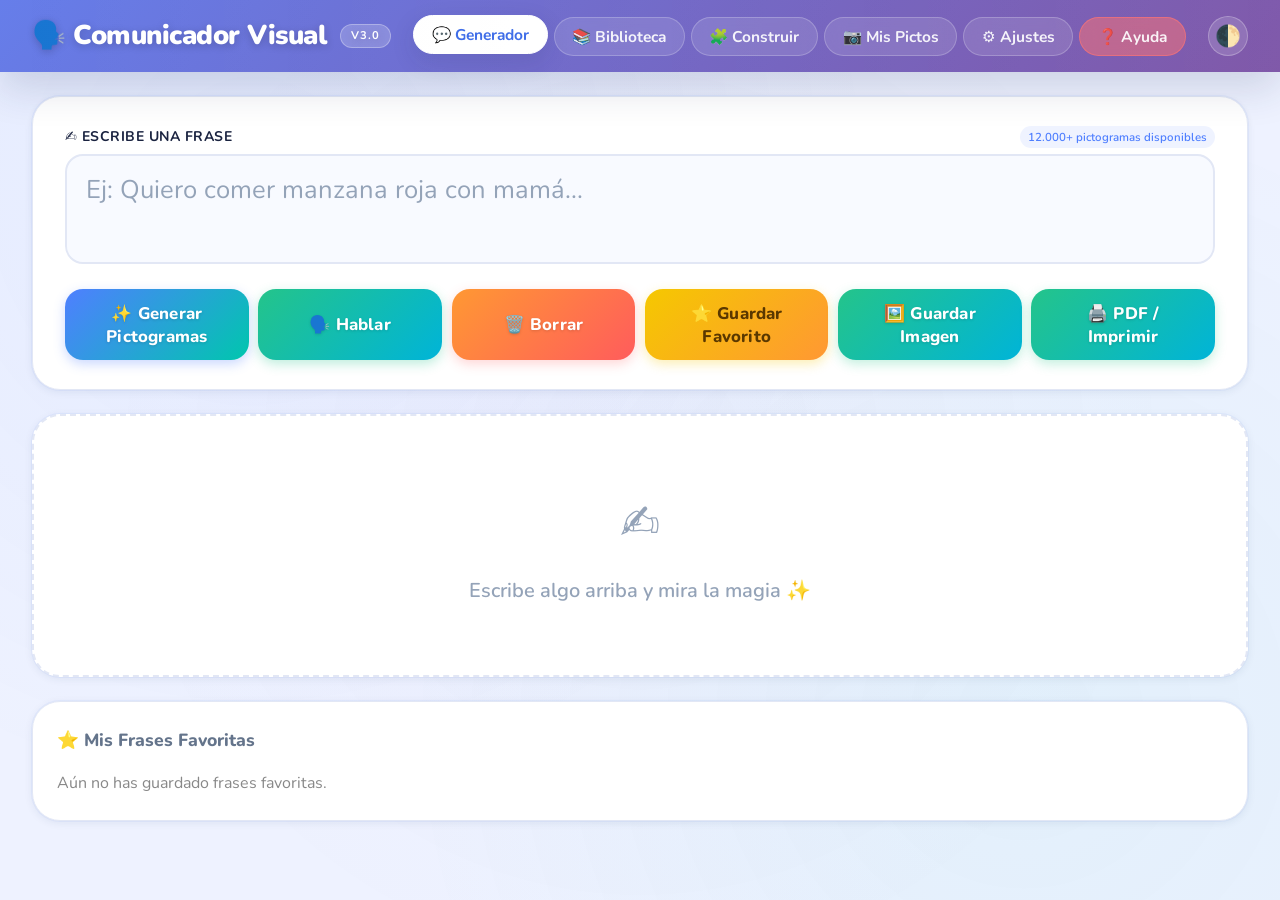
==== commit 1b665c09: "V.2.0.1" ====
--- a/index.html
+++ b/index.html
@@ -63,7 +63,7 @@
                     <button class="filter-btn category-objects" data-filter="objetos">Amarillo (Objetos)</button>
                     <button class="filter-btn category-places" data-filter="lugares">Verde (Lugares)</button>
                     <button class="filter-btn category-emotions" data-filter="emociones">Rojo (Emociones)</button>
-                    <button class="filter-btn category-food" data-filter="alimentos">Marrón (Alimentos)</button>
+                    <button class="filter-btn category-sports" data-filter="deportes">🏅 Deportes</button>
                 </div>
                 <div class="filters source-filters" style="margin-top: 1rem;">
                     <span style="font-weight:bold; align-self:center;">Fuente:</span>
@@ -72,7 +72,8 @@
                     <button class="filter-btn source-btn" data-source="Mulberry">Mulberry</button>
                     <button class="filter-btn source-btn" data-source="Sclera">Sclera</button>
                     <button class="filter-btn source-btn" data-source="Plena Inclusión">Plena Inclusión</button>
-                    <button class="filter-btn source-btn" data-source="Open Symbols">Open Symbols</button>
+                    <button class="filter-btn source-btn" data-source="Global Symbols">Global Symbols</button>
+                    <button class="filter-btn source-btn" data-source="SymbolStix">SymbolStix</button>
                 </div>
                 <!-- Filtro por categoría gramatical -->
                 <div class="filters gram-filters" style="margin-top: 0.75rem;">
--- a/css/style.css
+++ b/css/style.css
@@ -713,6 +713,105 @@
 [data-contrast="high"] .alt-thumb { border-color: #555; }
 [data-contrast="high"] .alt-thumb.active { border-color: #fff; background: #222; }
 
+/* Thumbs dinámicas de Open Symbols / Mulberry / Sclera */
+.alt-thumb--dynamic {
+    position: relative;
+    width: 32px;
+    height: 32px;
+    background: #fff;
+    opacity: 0;
+    transition: opacity 0.35s ease, transform var(--t-fast) var(--ease-spring), border-color var(--t-fast);
+}
+.alt-thumb--dynamic.alt-thumb--loaded {
+    opacity: 1;  /* aparece solo cuando la imagen cargó */
+}
+.alt-thumb--dynamic:hover { transform: scale(1.22); }
+
+/* Badge de fuente (Mulberry, Sclera, etc.) */
+.alt-source-badge {
+    position: absolute;
+    bottom: -1px;
+    right: -1px;
+    font-size: 7px;
+    font-weight: 800;
+    padding: 1px 3px;
+    border-radius: 4px 0 6px 0;
+    white-space: nowrap;
+    max-width: 30px;
+    overflow: hidden;
+    pointer-events: none;
+    line-height: 1.2;
+    letter-spacing: -0.02em;
+}
+
+/* Color por fuente */
+[data-source-name="Mulberry"] .alt-source-badge,
+.alt-thumb--dynamic[data-source-name="Mulberry"] .alt-source-badge {
+    background: #6B2D8B; color: #fff;
+}
+[data-source-name="Sclera"] .alt-source-badge,
+.alt-thumb--dynamic[data-source-name="Sclera"] .alt-source-badge {
+    background: #005CA9; color: #fff;
+}
+[data-source-name="SymbolStix"] .alt-source-badge,
+.alt-thumb--dynamic[data-source-name="SymbolStix"] .alt-source-badge {
+    background: #00796B; color: #fff;
+}
+[data-source-name="ARASAAC"] .alt-source-badge,
+.alt-thumb--dynamic[data-source-name="ARASAAC"] .alt-source-badge {
+    background: #E65100; color: #fff;
+}
+.alt-source-badge {
+    background: #455A64; color: #fff; /* default */
+}
+
+/* Label "Fuentes:" */
+.alts-label {
+    width: 100%;
+    font-size: 0.63rem;
+    font-weight: 700;
+    color: var(--c-muted);
+    text-transform: uppercase;
+    letter-spacing: 0.04em;
+    margin-bottom: 2px;
+}
+
+/* Input header (indicador de estado de carga) */
+.input-header {
+    display: flex;
+    justify-content: space-between;
+    align-items: center;
+    margin-bottom: 6px;
+}
+.input-header-title {
+    font-size: 0.875rem;
+    font-weight: 700;
+    color: var(--c-text);
+}
+.input-status {
+    font-size: 0.72rem;
+    font-weight: 600;
+    color: var(--c-primary);
+    background: rgba(79,127,255,0.09);
+    padding: 2px 8px;
+    border-radius: 20px;
+    transition: all 0.4s ease;
+}
+
+/* App badge en el título */
+.app-badge {
+    font-size: 0.55em;
+    font-weight: 700;
+    background: var(--grad-warm);
+    color: #fff;
+    padding: 2px 8px;
+    border-radius: 20px;
+    vertical-align: middle;
+    margin-left: 6px;
+    letter-spacing: 0.03em;
+}
+
+
 /* ═══════════════════════════════════════════════════════════
    FAVORITOS
    ═══════════════════════════════════════════════════════════ */
@@ -851,6 +950,7 @@
 .filter-btn[data-filter="lugares"]   { border-color: var(--cat-lugares);   color: var(--cat-lugares);   }
 .filter-btn[data-filter="emociones"] { border-color: var(--cat-emociones); color: var(--cat-emociones); }
 .filter-btn[data-filter="alimentos"] { border-color: var(--cat-alimentos); color: var(--cat-alimentos); }
+.filter-btn[data-filter="deportes"]  { border-color: #00BCD4; color: #006978; }
 
 .filter-btn[data-filter="personas"].active  { background: var(--cat-personas);  border-color: var(--cat-personas);  box-shadow: 0 4px 12px rgba(255,152,51,0.35); }
 .filter-btn[data-filter="acciones"].active  { background: var(--cat-acciones);  border-color: var(--cat-acciones);  }
@@ -858,6 +958,34 @@
 .filter-btn[data-filter="lugares"].active   { background: var(--cat-lugares);   border-color: var(--cat-lugares);   box-shadow: 0 4px 12px rgba(36,196,138,0.35); }
 .filter-btn[data-filter="emociones"].active { background: var(--cat-emociones); border-color: var(--cat-emociones); box-shadow: 0 4px 12px rgba(255,92,92,0.35); }
 .filter-btn[data-filter="alimentos"].active { background: var(--cat-alimentos); border-color: var(--cat-alimentos); box-shadow: 0 4px 12px rgba(167,139,250,0.35); }
+.filter-btn[data-filter="deportes"].active  { background: #00BCD4; border-color: #00BCD4; color: #fff; box-shadow: 0 4px 12px rgba(0,188,212,0.35); }
+
+/* Categoría deportes en tarjetas de pictograma */
+.pictogram[data-category="deportes"] { --cat-color: #00BCD4; --cat-bg: rgba(0,188,212,0.08); }
+.pictogram[data-category="deportes"] .picto-img { border-top-color: #00BCD4; }
+
+/* Badge fuentes adicionales */
+[data-source-name="Global Symbols"] .alt-source-badge,
+.alt-thumb--dynamic[data-source-name="Global Symbols"] .alt-source-badge {
+    background: #FF6F00; color: #fff;
+}
+[data-source-name="SymbolStix"] .alt-source-badge,
+.alt-thumb--dynamic[data-source-name="SymbolStix"] .alt-source-badge {
+    background: #00796B; color: #fff;
+}
+[data-source-name="Snap Core First"] .alt-source-badge,
+.alt-thumb--dynamic[data-source-name="Snap Core First"] .alt-source-badge {
+    background: #6A1B9A; color: #fff;
+}
+[data-source-name="PCS"] .alt-source-badge,
+.alt-thumb--dynamic[data-source-name="PCS"] .alt-source-badge {
+    background: #C62828; color: #fff;
+}
+
+/* Estadísticas de fuentes en header */
+.app-badge {
+    cursor: help;
+}
 
 /* Filtros especiales */
 .gram-btn.active {
